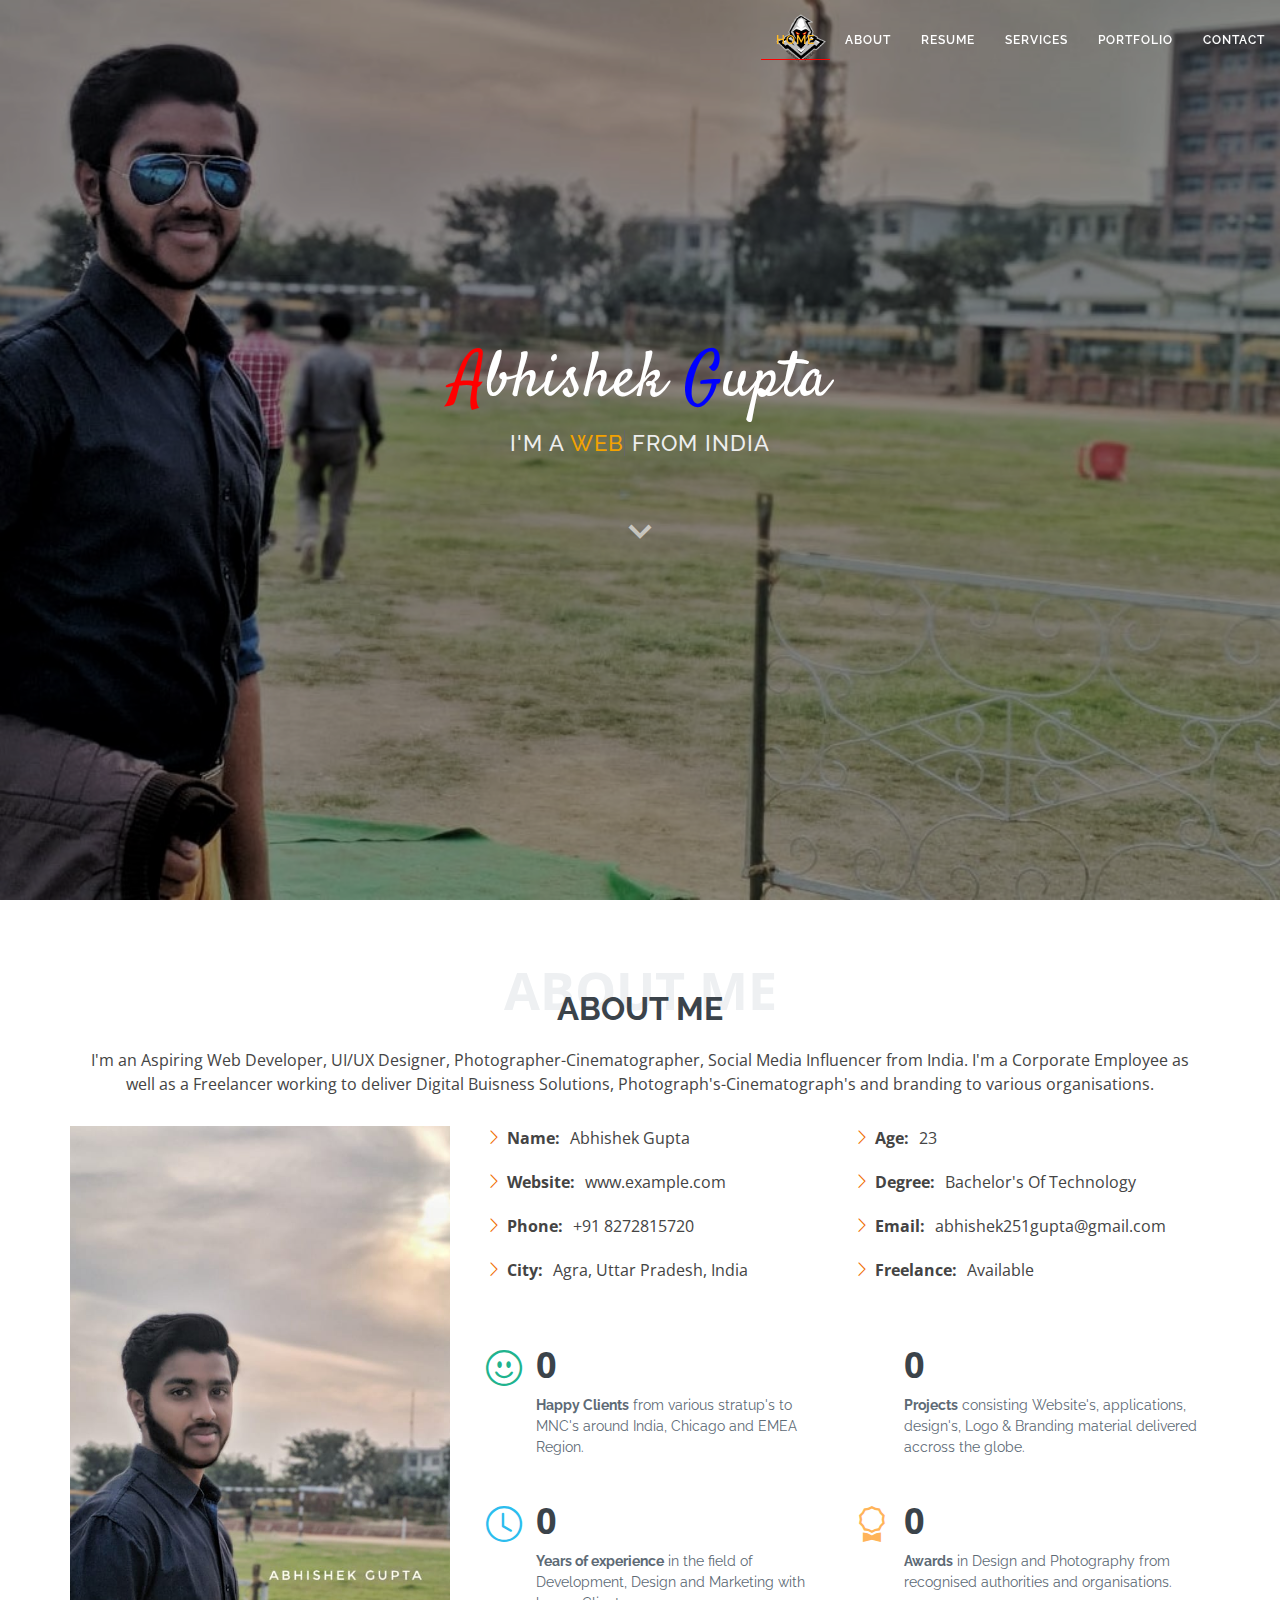
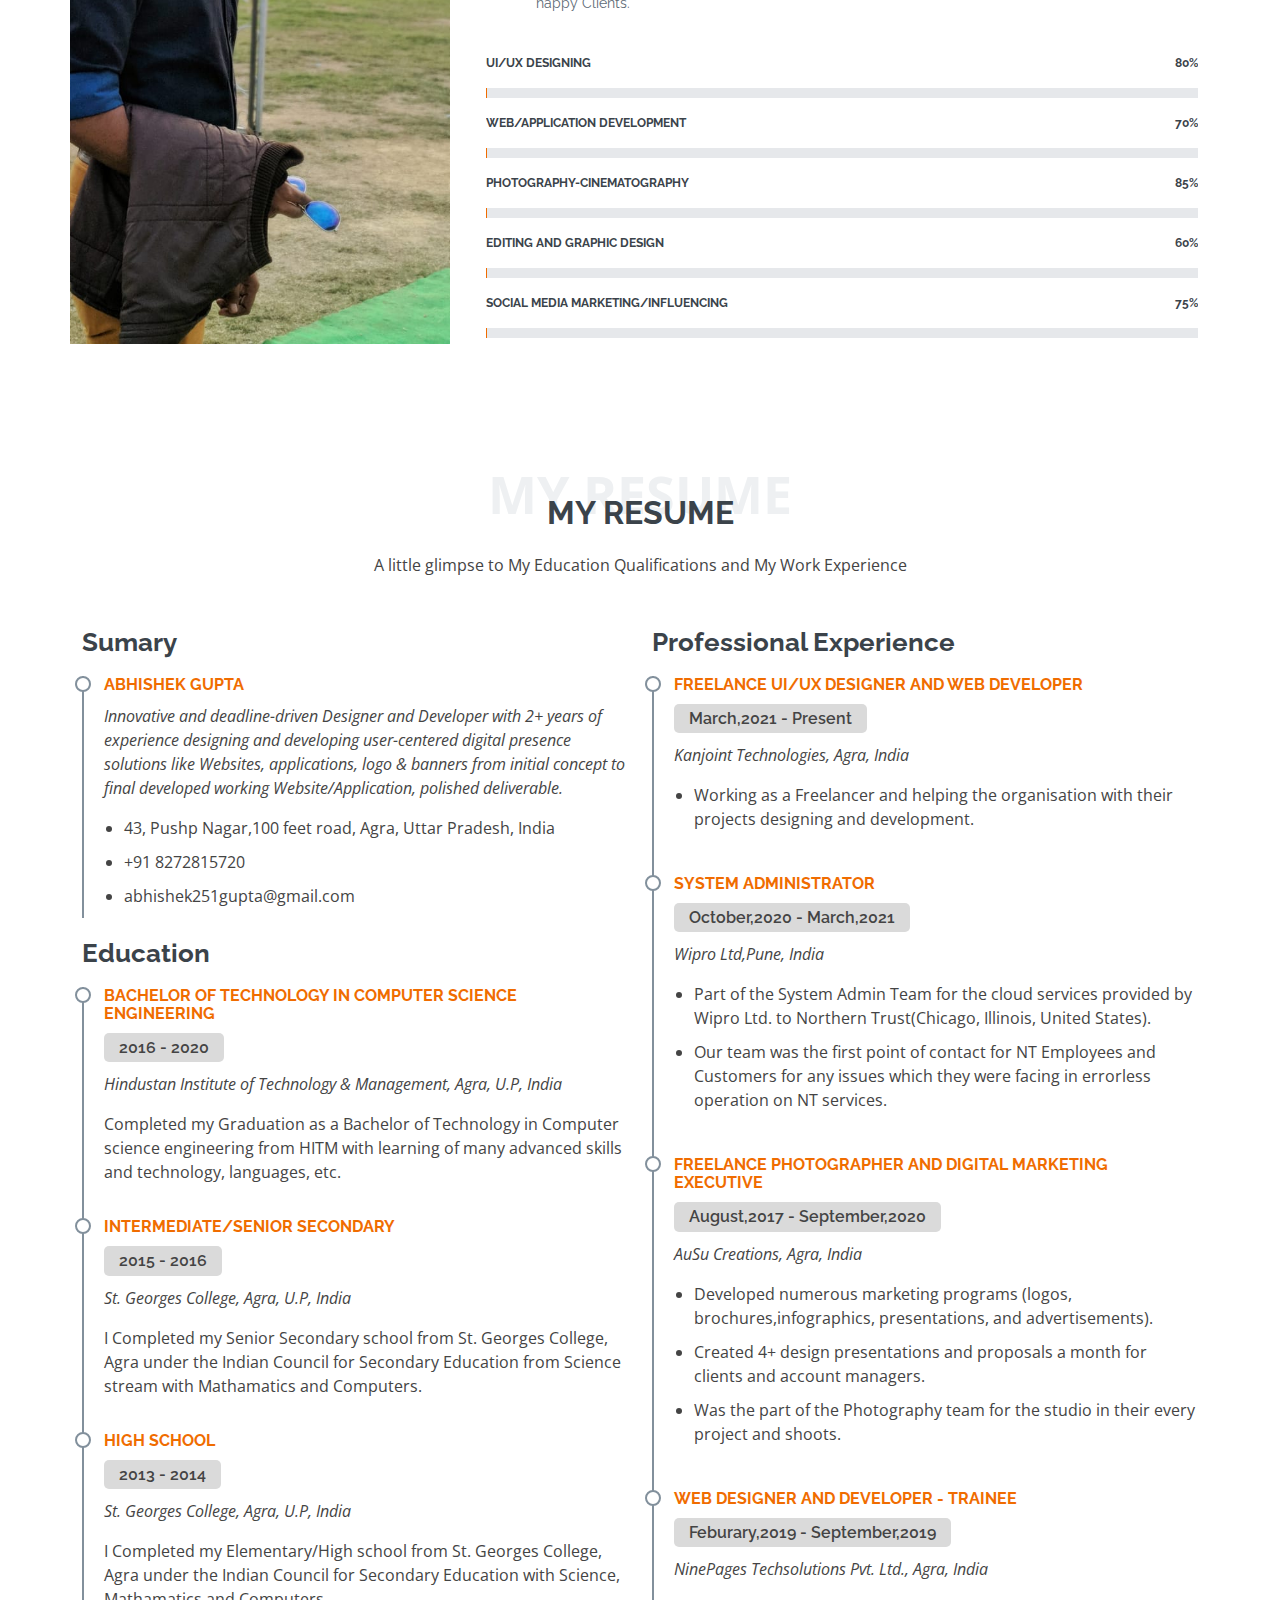
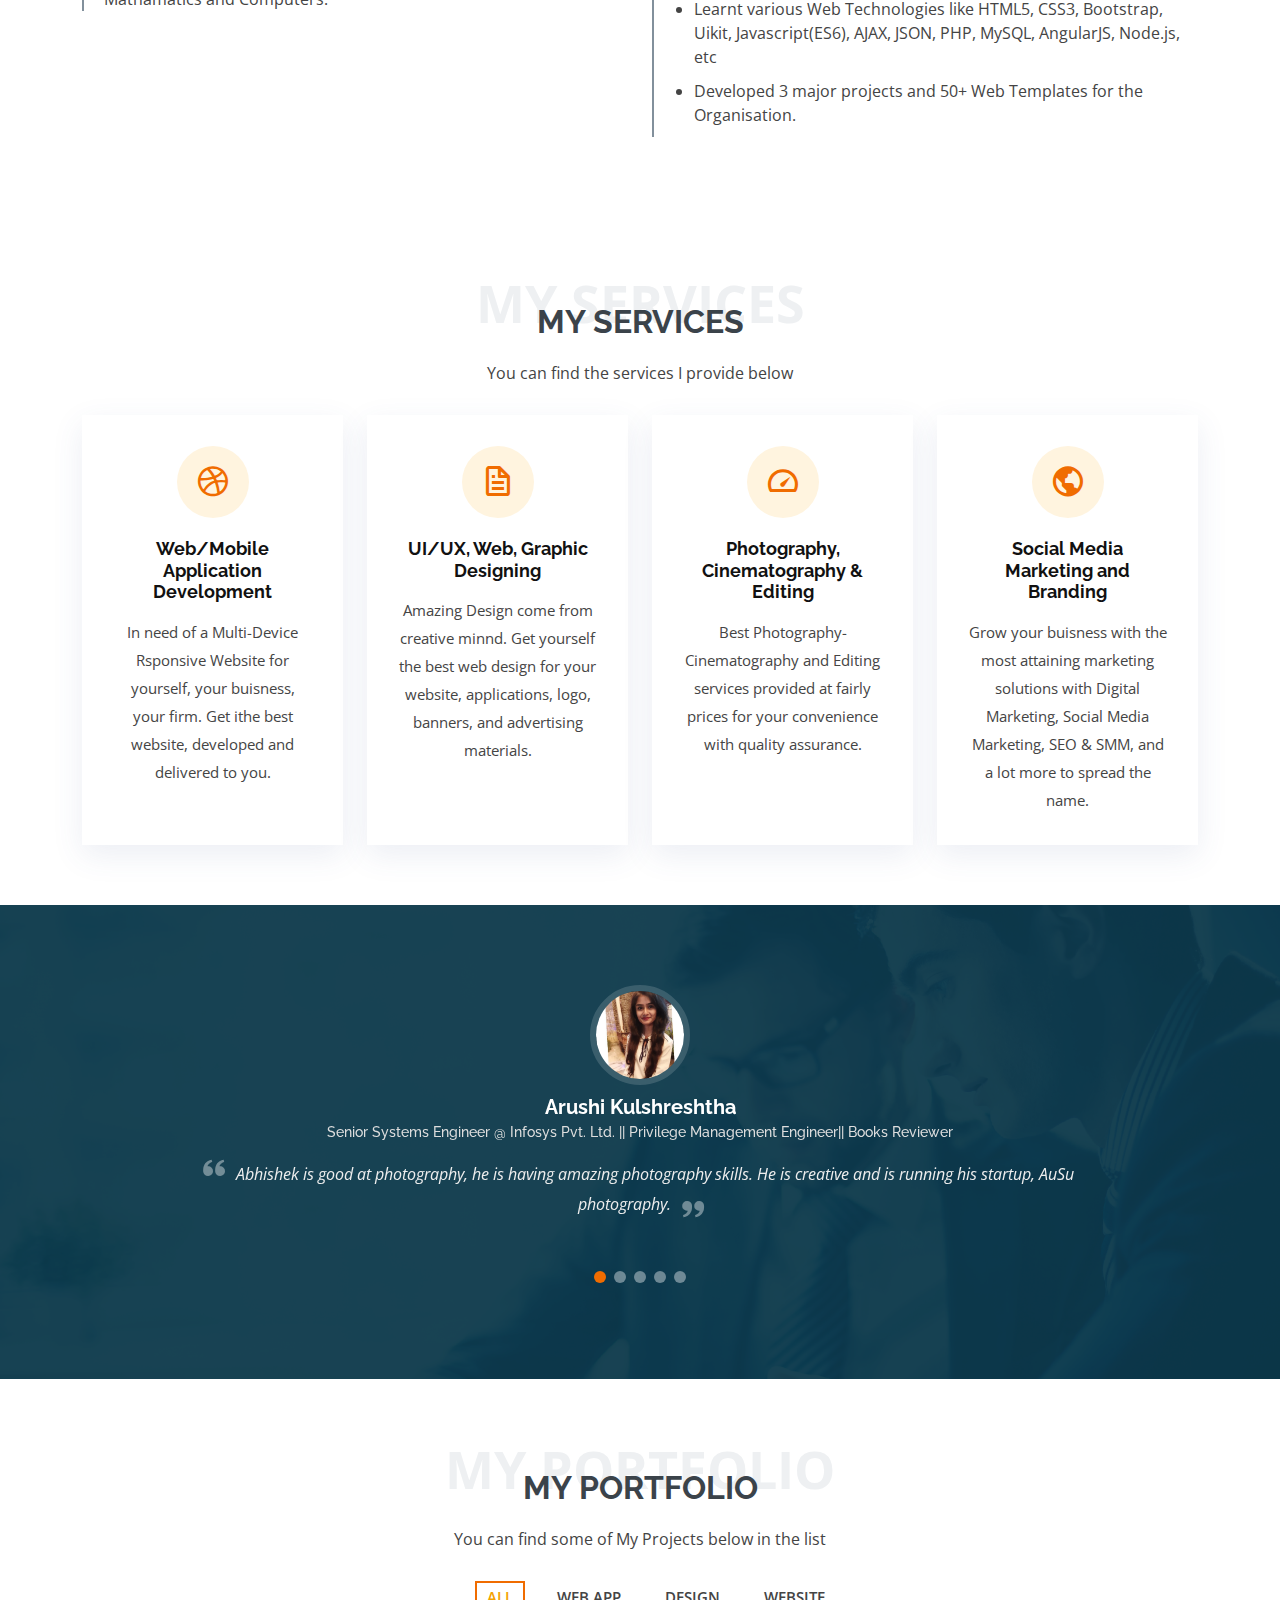
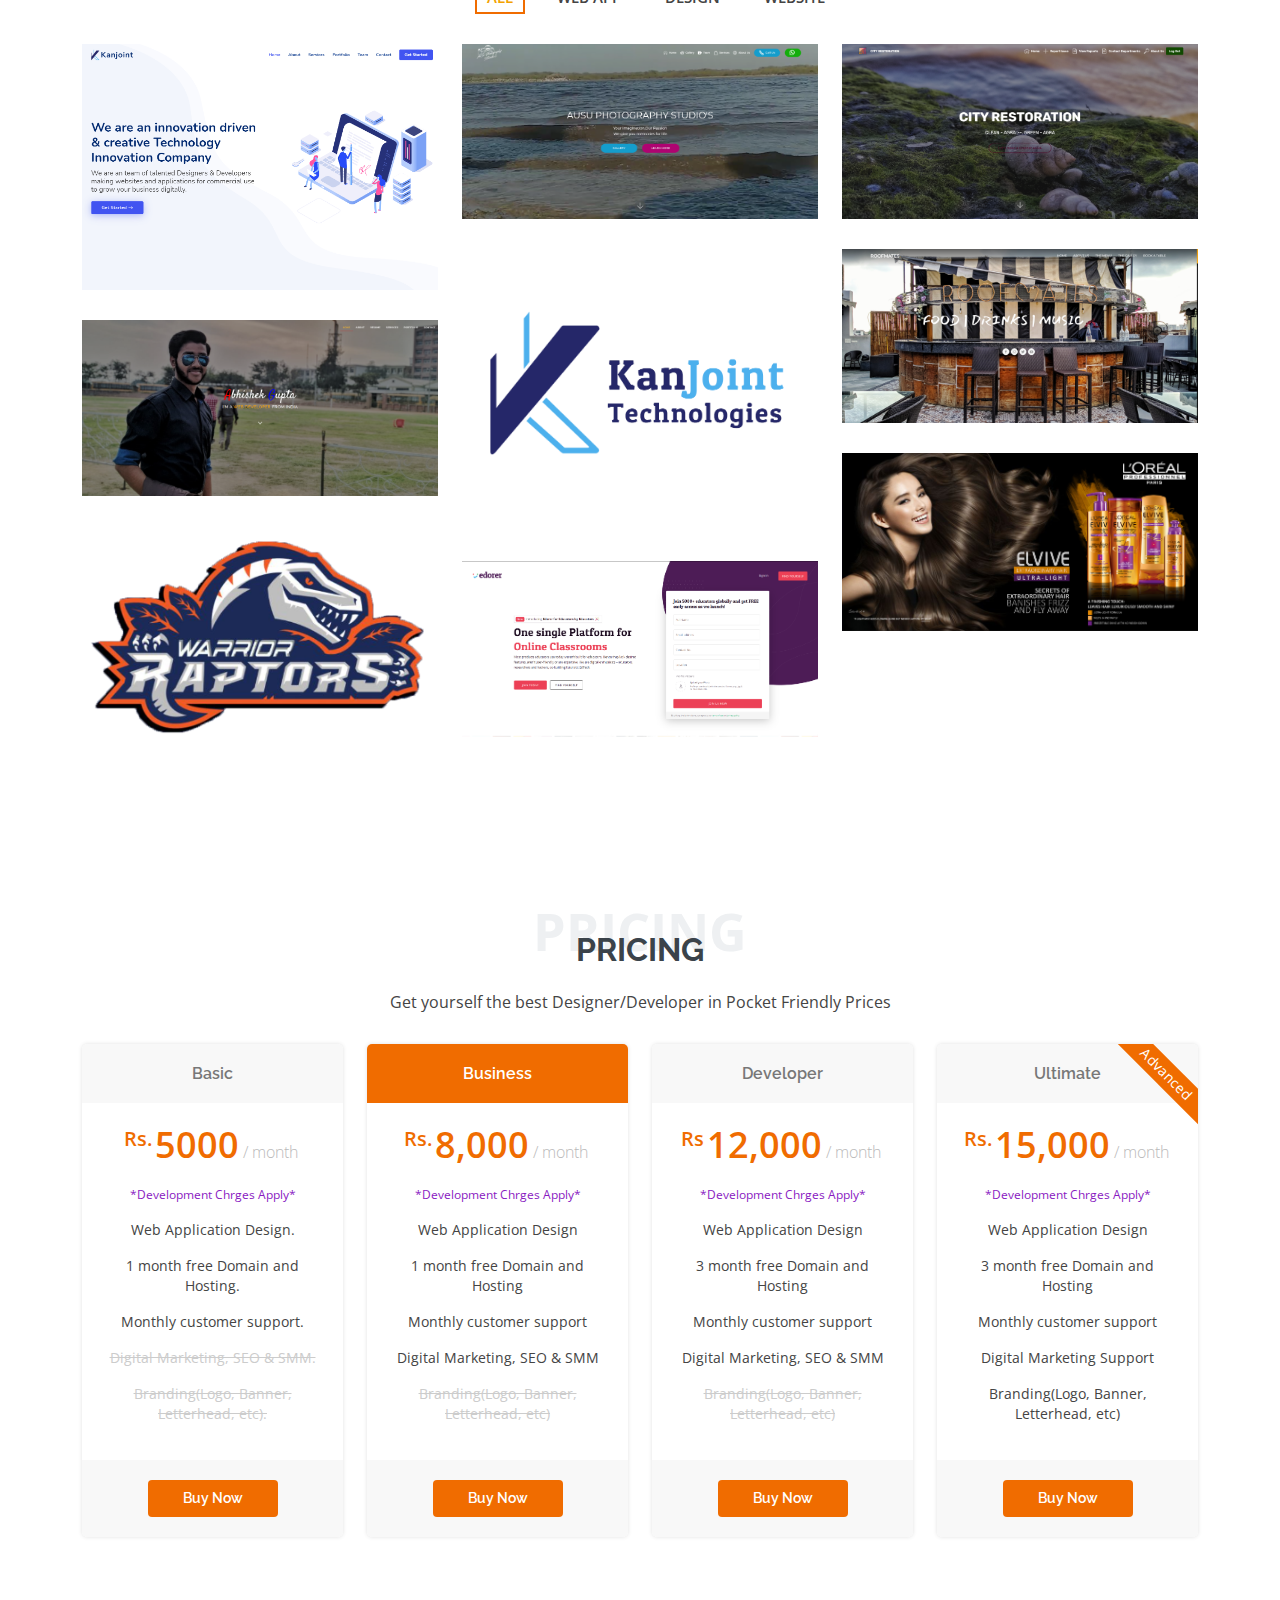
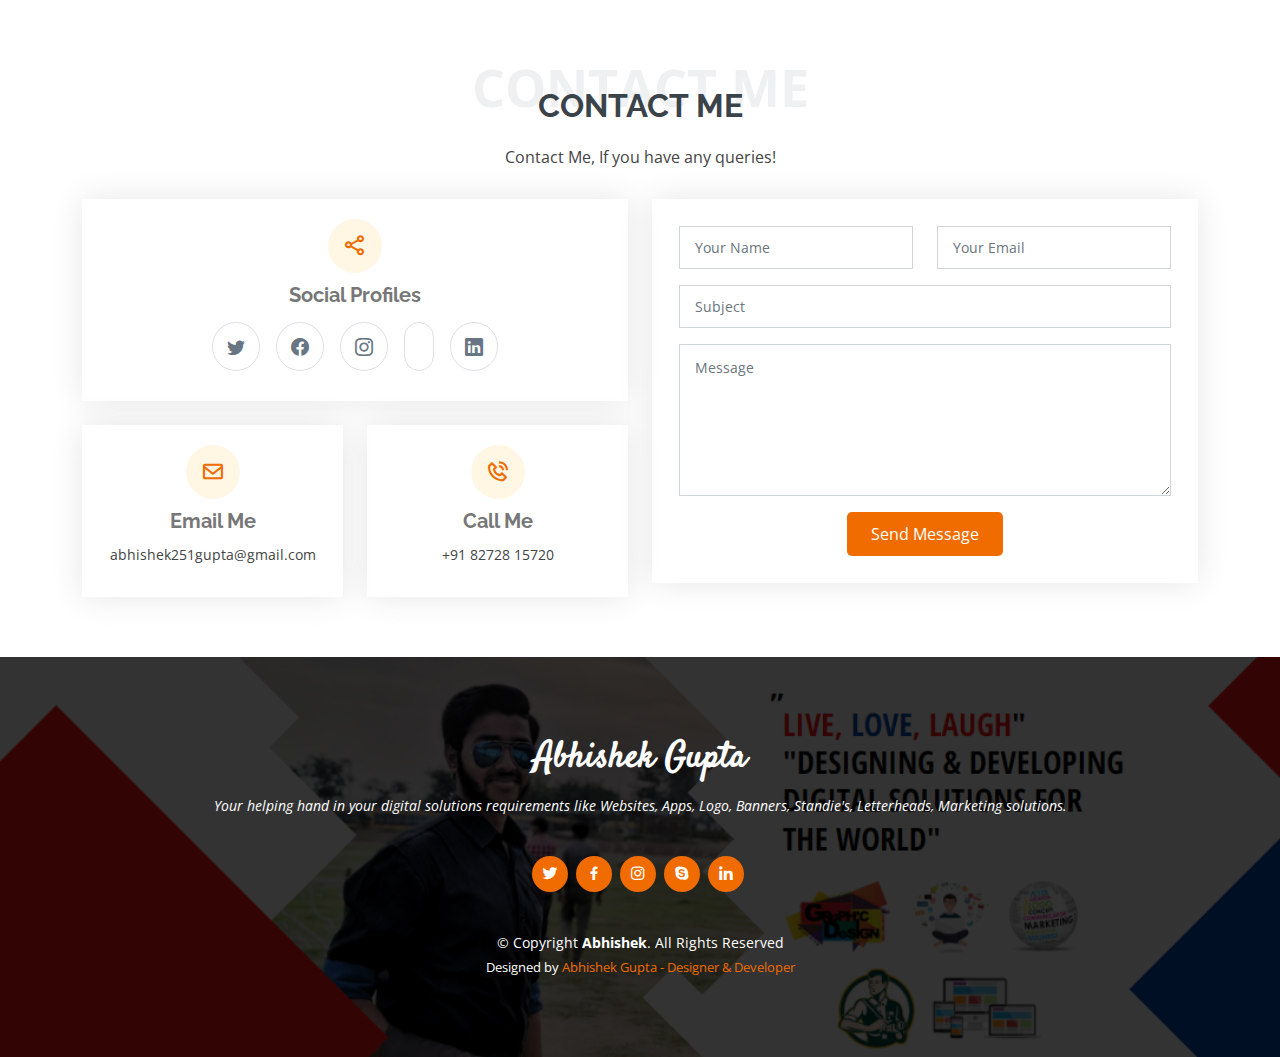
==== index.html @ 170eabb1 "Update index.html" ====
<!DOCTYPE html>
<html lang="en">

<head>
  <meta charset="utf-8">
  <meta content="width=device-width, initial-scale=1.0" name="viewport">

  <title>Abhishek Gupta - Designer & Developer</title>
  <meta content="" name="description">
  <meta content="" name="keywords">

  <!-- Favicons -->
  <link href="assets/img/logo.png" rel="icon">

  <!-- Google Fonts -->
  <link href="https://fonts.googleapis.com/css?family=Open+Sans:300,300i,400,400i,600,600i,700,700i|Raleway:300,300i,400,400i,500,500i,600,600i,700,700i|Satisfy" rel="stylesheet">

  <!-- Vendor CSS Files -->
  <link href="assets/vendor/bootstrap/css/bootstrap.min.css" rel="stylesheet">
  <link href="assets/vendor/bootstrap-icons/bootstrap-icons.css" rel="stylesheet">
  <link href="assets/vendor/boxicons/css/boxicons.min.css" rel="stylesheet">
  <link href="assets/vendor/glightbox/css/glightbox.min.css" rel="stylesheet">
  <link href="assets/vendor/swiper/swiper-bundle.min.css" rel="stylesheet">

  <!-- Template Main CSS File -->
  <link href="assets/css/style.css" rel="stylesheet">

</head>

<body>

  <!-- ======= Header ======= -->
  <header id="header" class="fixed-top d-flex justify-content-end align-items-center header-transparent">
    <nav id="navbar" class="navbar">
      <div class="name-logo" style="position: absolute; left: 0%;">
        <img src="./assets/img/logo.png" alt="" width="80">
      </div>
      <ul>
        <li><a class="nav-link scrollto active" href="#hero">Home</a></li>
        <li><a class="nav-link scrollto" href="#about">About</a></li>
        <li><a class="nav-link scrollto" href="#resume">Resume</a></li>
        <li><a class="nav-link scrollto" href="#services">Services</a></li>
        <li><a class="nav-link scrollto " href="#portfolio">Portfolio</a></li>
        <li><a class="nav-link scrollto" href="#contact">Contact</a></li>
      </ul>
      <i class="bi bi-list mobile-nav-toggle"></i>
    </nav><!-- .navbar -->

  </header><!-- End Header -->

  <!-- ======= Hero Section ======= -->
  <section id="hero">
    <div class="hero-container">
      <h1><span style="color: red;">A</span>bhishek <span style="color: blue;">G</span>upta</h1>
      <h2>I'm a <span class="txt-rotate" data-period="2000" data-rotate='[ " Web Developer", "UI/UX Designer", "Professional Photographer", "Cinematographer & Editor", "Social Media Influencer" ]'></span> From India</h2>
      <a href="#about" class="btn-scroll scrollto" title="Scroll Down"><i class="bx bx-chevron-down"></i></a>
    </div>
  </section><!-- End Hero -->

  <main id="main">

    <!-- ======= About Me Section ======= -->
    <section id="about" class="about">
      <div class="container">

        <div class="section-title">
          <span>About Me</span>
          <h2>About Me</h2>
          <p>I'm an Aspiring Web Developer, UI/UX Designer, Photographer-Cinematographer, Social Media Influencer from India. I'm a Corporate Employee as well as a Freelancer working to deliver Digital Buisness Solutions, Photograph's-Cinematograph's and branding to various organisations.</p>
        </div>

        <div class="row">
          <div class="image col-lg-4 d-flex align-items-stretch justify-content-center justify-content-lg-start"></div>
          <div class="col-lg-8 d-flex flex-column align-items-stretch">
            <div class="content ps-lg-4 d-flex flex-column justify-content-center">
              <div class="row">
                <div class="col-lg-6">
                  <ul>
                    <li><i class="bi bi-chevron-right"></i> <strong>Name:</strong> <span>Abhishek Gupta</span></li>
                    <li><i class="bi bi-chevron-right"></i> <strong>Website:</strong> <span>www.example.com</span></li>
                    <li><i class="bi bi-chevron-right"></i> <strong>Phone:</strong> <span>+91 8272815720</span></li>
                    <li><i class="bi bi-chevron-right"></i> <strong>City:</strong> <span>Agra, Uttar Pradesh, India</span></li>
                  </ul>
                </div>
                <div class="col-lg-6">
                  <ul>
                    <li><i class="bi bi-chevron-right"></i> <strong>Age:</strong> <span>23</span></li>
                    <li><i class="bi bi-chevron-right"></i> <strong>Degree:</strong> <span>Bachelor's Of Technology</span></li>
                    <li><i class="bi bi-chevron-right"></i> <strong>Email:</strong> <span>abhishek251gupta@gmail.com</span></li>
                    <li><i class="bi bi-chevron-right"></i> <strong>Freelance:</strong> <span>Available</span></li>
                  </ul>
                </div>
              </div>
              <div class="row mt-n4">
                <div class="col-md-6 mt-5 d-md-flex align-items-md-stretch">
                  <div class="count-box">
                    <i class="bi bi-emoji-smile" style="color: #20b38e;"></i>
                    <span data-purecounter-start="0" data-purecounter-end="10" data-purecounter-duration="1" class="purecounter"></span>
                    <p><strong>Happy Clients</strong> from various stratup's to MNC's around India, Chicago and EMEA Region.</p>
                  </div>
                </div>

                <div class="col-md-6 mt-5 d-md-flex align-items-md-stretch">
                  <div class="count-box">
                    <i class="bi bi-journal-richtextr" style="color: #8a1ac2;"></i>
                    <span data-purecounter-start="0" data-purecounter-end="38" data-purecounter-duration="1" class="purecounter"></span>
                    <p><strong>Projects</strong> consisting Website's, applications, design's, Logo & Branding material delivered accross the globe.</p>
                  </div>
                </div>

                <div class="col-md-6 mt-5 d-md-flex align-items-md-stretch">
                  <div class="count-box">
                    <i class="bi bi-clock" style="color: #2cbdee;"></i>
                    <span data-purecounter-start="0" data-purecounter-end="2" data-purecounter-duration="1" class="purecounter"></span>
                    <p><strong>Years of experience</strong> in the field of Development, Design and Marketing with happy Clients.</p>
                  </div>
                </div>

                <div class="col-md-6 mt-5 d-md-flex align-items-md-stretch">
                  <div class="count-box">
                    <i class="bi bi-award" style="color: #ffb459;"></i>
                    <span data-purecounter-start="0" data-purecounter-end="3" data-purecounter-duration="1" class="purecounter"></span>
                    <p><strong>Awards</strong> in Design and Photography from recognised authorities and organisations.</p>
                  </div>
                </div>
              </div>
            </div><!-- End .content-->

            <div class="skills-content ps-lg-4">
              <div class="progress">
                <span class="skill">UI/UX Designing<i class="val">80%</i></span>
                <div class="progress-bar-wrap">
                  <div class="progress-bar" role="progressbar" aria-valuenow="80" aria-valuemin="0" aria-valuemax="100"></div>
                </div>
              </div>

              <div class="progress">
                <span class="skill">Web/Application Development<i class="val">70%</i></span>
                <div class="progress-bar-wrap">
                  <div class="progress-bar" role="progressbar" aria-valuenow="70" aria-valuemin="0" aria-valuemax="100"></div>
                </div>
              </div>

              <div class="progress">
                <span class="skill">Photography-Cinematography<i class="val">85%</i></span>
                <div class="progress-bar-wrap">
                  <div class="progress-bar" role="progressbar" aria-valuenow="85" aria-valuemin="0" aria-valuemax="100"></div>
                </div>
              </div>

              <div class="progress">
                <span class="skill">Editing and Graphic Design<i class="val">60%</i></span>
                <div class="progress-bar-wrap">
                  <div class="progress-bar" role="progressbar" aria-valuenow="60" aria-valuemin="0" aria-valuemax="100"></div>
                </div>
              </div>

              <div class="progress">
                <span class="skill">Social Media Marketing/Influencing<i class="val">75%</i></span>
                <div class="progress-bar-wrap">
                  <div class="progress-bar" role="progressbar" aria-valuenow="75" aria-valuemin="0" aria-valuemax="100"></div>
                </div>
              </div>

            </div>

          </div>
        </div>

      </div>
    </section><!-- End About Me Section -->

    <!-- ======= My Resume Section ======= -->
    <section id="resume" class="resume">
      <div class="container">

        <div class="section-title">
          <span>My Resume</span>
          <h2>My Resume</h2>
          <p>A little glimpse to My Education Qualifications and My Work Experience</p>
        </div>

        <div class="row">
          <div class="col-lg-6">
            <h3 class="resume-title">Sumary</h3>
            <div class="resume-item pb-0">
              <h4>Abhishek Gupta</h4>
              <p><em>Innovative and deadline-driven Designer and Developer with 2+ years of experience designing and developing user-centered digital presence solutions like Websites, applications, logo & banners from initial concept to final developed working Website/Application, polished deliverable.</em></p>
              <p>
              <ul>
                <li>43, Pushp Nagar,100 feet road, Agra, Uttar Pradesh, India</li>
                <li>+91 8272815720</li>
                <li>abhishek251gupta@gmail.com</li>
              </ul>
              </p>
            </div>

            <h3 class="resume-title">Education</h3>
            <div class="resume-item">
              <h4>Bachelor of Technology in Computer science engineering</h4>
              <h5>2016 - 2020</h5>
              <p><em>Hindustan Institute of Technology & Management, Agra, U.P, India</em></p>
              <p>Completed my Graduation as a Bachelor of Technology in Computer science engineering from HITM with learning of many advanced skills and technology, languages, etc.</p>
            </div>
            <div class="resume-item">
              <h4>Intermediate/Senior Secondary</h4>
              <h5>2015 - 2016</h5>
              <p><em>St. Georges College, Agra, U.P, India</em></p>
              <p>I Completed my Senior Secondary school from St. Georges College, Agra under the Indian Council for Secondary Education from Science stream with Mathamatics and Computers.</p>
            </div>
            <div class="resume-item">
              <h4>High School</h4>
              <h5>2013 - 2014</h5>
              <p><em>St. Georges College, Agra, U.P, India</em></p>
              <p>I Completed my Elementary/High school from St. Georges College, Agra under the Indian Council for Secondary Education with Science, Mathamatics and Computers.</p>
            </div>
          </div>
          <div class="col-lg-6">
            <h3 class="resume-title">Professional Experience</h3>
            <div class="resume-item">
              <h4>Freelance UI/UX Designer and Web Developer</h4>
              <h5>March,2021 - Present</h5>
              <p><em>Kanjoint Technologies, Agra, India</em></p>
              <p>
              <ul>
                <li>Working as a Freelancer and helping the organisation with their projects designing and development.</li>
              </ul>
              </p>
            </div>
            <div class="resume-item">
              <h4>System Administrator</h4>
              <h5>October,2020 - March,2021</h5>
              <p><em>Wipro Ltd,Pune, India</em></p>
              <p>
              <ul>
                <li>Part of the System Admin Team for the cloud services provided by Wipro Ltd. to Northern Trust(Chicago, Illinois, United States).</li>
                <li>Our team was the first point of contact for NT Employees and Customers for any issues which they were facing in errorless operation on NT services. </li>
              </ul>
              </p>
            </div>
            <div class="resume-item">
              <h4>Freelance Photographer and Digital Marketing Executive</h4>
              <h5>August,2017 - September,2020</h5>
              <p><em>AuSu Creations, Agra, India</em></p>
              <p>
              <ul>
                <li>Developed numerous marketing programs (logos, brochures,infographics, presentations, and advertisements).</li>
                <li>Created 4+ design presentations and proposals a month for clients and account managers.</li>
                <li>Was the part of the Photography team for the studio in their every project and shoots.</li>
              </ul>
              </p>
            </div>
            <div class="resume-item">
              <h4>Web Designer and Developer - Trainee</h4>
              <h5>Feburary,2019 - September,2019</h5>
              <p><em>NinePages Techsolutions Pvt. Ltd., Agra, India</em></p>
              <p>
              <ul>
                <li>Learnt various Web Technologies like HTML5, CSS3, Bootstrap, Uikit, Javascript(ES6), AJAX, JSON, PHP, MySQL, AngularJS, Node.js, etc</li>
                <li>Developed 3 major projects and 50+ Web Templates for the Organisation.</li>
              </ul>
              </p>
            </div>
          </div>
        </div>

      </div>
    </section><!-- End My Resume Section -->

    <!-- ======= My Services Section ======= -->
    <section id="services" class="services">
      <div class="container">

        <div class="section-title">
          <span>My Services</span>
          <h2>My Services</h2>
          <p>You can find the services I provide below</p>
        </div>

        <div class="row">
          <div class="col-md-6 col-lg-3 d-flex align-items-stretch mb-5 mb-lg-0">
            <div class="icon-box">
              <div class="icon"><i class="bx bxl-dribbble"></i></div>
              <h4 class="title"><a href="">Web/Mobile Application Development</a></h4>
              <p class="description">In need of a Multi-Device Rsponsive Website for yourself, your buisness, your firm. Get ithe best website, developed and delivered to you.</p>
            </div>
          </div>

          <div class="col-md-6 col-lg-3 d-flex align-items-stretch mb-5 mb-lg-0">
            <div class="icon-box">
              <div class="icon"><i class="bx bx-file"></i></div>
              <h4 class="title"><a href="">UI/UX, Web, Graphic Designing</a></h4>
              <p class="description">Amazing Design come from creative minnd. Get yourself the best web design for your website, applications, logo, banners, and advertising materials.</p>
            </div>
          </div>

          <div class="col-md-6 col-lg-3 d-flex align-items-stretch mb-5 mb-lg-0">
            <div class="icon-box">
              <div class="icon"><i class="bx bx-tachometer"></i></div>
              <h4 class="title"><a href="">Photography, Cinematography & Editing</a></h4>
              <p class="description">Best Photography-Cinematography and Editing services provided at fairly prices for your convenience  with quality assurance.</p>
            </div>
          </div>

          <div class="col-md-6 col-lg-3 d-flex align-items-stretch mb-5 mb-lg-0">
            <div class="icon-box">
              <div class="icon"><i class="bx bx-world"></i></div>
              <h4 class="title"><a href="">Social Media Marketing and Branding</a></h4>
              <p class="description">Grow your buisness with the most attaining marketing solutions with Digital Marketing, Social Media Marketing, SEO & SMM, and a lot more to spread the name.</p>
            </div>
          </div>

        </div>
      </div>
    </section><!-- End My Services Section -->

    <!-- ======= Testimonials Section ======= -->
    <section id="testimonials" class="testimonials">
      <div class="container position-relative">

        <div class="testimonials-slider swiper-container" data-aos="fade-up" data-aos-delay="100">
          <div class="swiper-wrapper">

            <div class="swiper-slide">
              <div class="testimonial-item">
                <img src="assets/img/testimonials/testimonials-1.jpg" class="testimonial-img" alt="">
                <h3>Arushi Kulshreshtha</h3>
                <h4>Senior Systems Engineer @ Infosys Pvt. Ltd. || Privilege Management Engineer|| Books Reviewer</h4>
                <p>
                  <i class="bx bxs-quote-alt-left quote-icon-left"></i>
                  Abhishek is good at photography, he is having amazing photography skills. He is creative and is running his startup, AuSu photography.
                  <i class="bx bxs-quote-alt-right quote-icon-right"></i>
                </p>
              </div>
            </div><!-- End testimonial item -->

            <div class="swiper-slide">
              <div class="testimonial-item">
                <img src="assets/img/testimonials/testimonials-2.jpg" class="testimonial-img" alt="">
                <h3>Mukul Gupta</h3>
                <h4>Software Developer</h4>
                <p>
                  <i class="bx bxs-quote-alt-left quote-icon-left"></i>
                  It's been a great experience working with him and he is strong in designing and implementations.
                  <i class="bx bxs-quote-alt-right quote-icon-right"></i>
                </p>
              </div>
            </div><!-- End testimonial item -->

            <div class="swiper-slide">
              <div class="testimonial-item">
                <img src="assets/img/testimonials/testimonials-3.jpg" class="testimonial-img" alt="">
                <h3>Aditi Agarwal</h3>
                <h4>WebDeveloper || MeanStack || Learning Phase</h4>
                <p>
                  <i class="bx bxs-quote-alt-left quote-icon-left"></i>
                  Abhishek is one of the best among all the people I have ever worked with. As I remember, He was a very productive person, is hardworking, broad-minded, and forward-thinking individual. Intelligent, ambitious, energetic, and proactive perfectionist. The desire for proficiency and education makes a valuable asset to the team. Working with him is a signature of success.
                  <i class="bx bxs-quote-alt-right quote-icon-right"></i>
                </p>
              </div>
            </div><!-- End testimonial item -->

            <div class="swiper-slide">
              <div class="testimonial-item">
                <img src="assets/img/testimonials/testimonials-4.jpg" class="testimonial-img" alt="">
                <h3>Kunal Chaurasiya</h3>
                <h4>Junior Associate Technology at Publicis Sapient | Quick Learner</h4>
                <p>
                  <i class="bx bxs-quote-alt-left quote-icon-left"></i>
                  Abhishek is a really amazing person, Excellent Designer and an Amazing Photographer. He's really good at Web Designing & Development and his Photography skills are commendable.
                  <i class="bx bxs-quote-alt-right quote-icon-right"></i>
                </p>
              </div>
            </div><!-- End testimonial item -->

            <div class="swiper-slide">
              <div class="testimonial-item">
                <img src="assets/img/testimonials/testimonials-5.jpg" class="testimonial-img" alt="">
                <h3>Priyanshu Srivastav</h3>
                <h4>Associate Quality Engineer at Impetus</h4>
                <p>
                  <i class="bx bxs-quote-alt-left quote-icon-left"></i>
                  Abhishek is really good at Team Management, we worked together and he has shown how good he is, when it comes to keeping the team together and working hard with them.
                  <i class="bx bxs-quote-alt-right quote-icon-right"></i>
                </p>
              </div>
            </div><!-- End testimonial item -->

          </div>
          <div class="swiper-pagination"></div>
        </div>

      </div>
    </section><!-- End Testimonials Section -->

    <!-- ======= My Portfolio Section ======= -->
    <section id="portfolio" class="portfolio">
      <div class="container">

        <div class="section-title">
          <span>My Portfolio</span>
          <h2>My Portfolio</h2>
          <p>You can find some of My Projects below in the list</p>
        </div>

        <ul id="portfolio-flters" class="d-flex justify-content-center">
          <li data-filter="*" class="filter-active">All</li>
          <li data-filter=".filter-app">Web App</li>
          <li data-filter=".filter-card">Design</li>
          <li data-filter=".filter-web">Website</li>
        </ul>

        <div class="row portfolio-container">

          <div class="col-lg-4 col-md-6 portfolio-item filter-app">
            <div class="portfolio-img"><img src="assets/img/portfolio/portfolio-1.jpg" class="img-fluid" alt=""></div>
            <div class="portfolio-info">
              <h4>Kanjoint Technologies</h4>
              <p>Web App</p>
              <a href="assets/img/portfolio/portfolio-1.jpg" data-gallery="portfolioGallery" class="portfolio-lightbox preview-link" title="Kanjoint Technologies"><i class="bx bx-plus"></i></a>
              <a href="https://ausuphotography.github.io/KanjointTechnologies/index.html" target="_blank" class="details-link" title="Open Project"><i class="bx bx-link"></i></a>
            </div>
          </div>

          <div class="col-lg-4 col-md-6 portfolio-item filter-web">
            <div class="portfolio-img"><img src="assets/img/portfolio/portfolio-2.jpg" class="img-fluid" alt=""></div>
            <div class="portfolio-info">
              <h4>AuSu Creations</h4>
              <p>Website</p>
              <a href="assets/img/portfolio/portfolio-2.jpg" data-gallery="portfolioGallery" class="portfolio-lightbox preview-link" title="AuSu Creations Website"><i class="bx bx-plus"></i></a>
              <a href="https://ausuphotography.github.io/ausunew/index.html" target="_blank" class="details-link" title="More Details"><i class="bx bx-link"></i></a>
            </div>
          </div>

          <div class="col-lg-4 col-md-6 portfolio-item filter-app">
            <div class="portfolio-img"><img src="assets/img/portfolio/portfolio-3.jpg" class="img-fluid" alt=""></div>
            <div class="portfolio-info">
              <h4>CRT - City Restoration</h4>
              <p>Web App</p>
              <a href="assets/img/portfolio/portfolio-3.jpg" data-gallery="portfolioGallery" class="portfolio-lightbox preview-link" title="CRT - City Restoration"><i class="bx bx-plus"></i></a>
              <a href="https://ausuphotography.github.io/CRT-City-Restoration" target="_blank" class="details-link" title="More Details"><i class="bx bx-link"></i></a>
            </div>
          </div>

          <div class="col-lg-4 col-md-6 portfolio-item filter-card">
            <div class="portfolio-img"><img src="assets/img/portfolio/portfolio-4.jpg" class="img-fluid" alt=""></div>
            <div class="portfolio-info">
              <h4>Kanjoint Technologies</h4>
              <p>Logo Design</p>
              <a href="assets/img/portfolio/portfolio-4.jpg" data-gallery="portfolioGallery" class="portfolio-lightbox preview-link" title="Kanjoint Technologies Logo"><i class="bx bx-plus"></i></a>
              <a href="#" class="details-link" title="More Details"><i class="bx bx-link"></i></a>
            </div>
          </div>

          <div class="col-lg-4 col-md-6 portfolio-item filter-web">
            <div class="portfolio-img"><img src="assets/img/portfolio/portfolio-5.jpg" class="img-fluid" alt=""></div>
            <div class="portfolio-info">
              <h4>Roofmates - Food|Drinks|Music</h4>
              <p>Website</p>
              <a href="assets/img/portfolio/portfolio-5.jpg" data-gallery="portfolioGallery" class="portfolio-lightbox preview-link" title="Roofmates Website"><i class="bx bx-plus"></i></a>
              <a href="https://ausuphotography.github.io/roofmates/index.html" target="_blank" class="details-link" title="More Details"><i class="bx bx-link"></i></a>
            </div>
          </div>

          <div class="col-lg-4 col-md-6 portfolio-item filter-app">
            <div class="portfolio-img"><img src="assets/img/portfolio/portfolio-6.jpg" class="img-fluid" alt=""></div>
            <div class="portfolio-info">
              <h4>Abhishek Gupta - Designer & Developer</h4>
              <p>Web App</p>
              <a href="assets/img/portfolio/portfolio-6.jpg" data-gallery="portfolioGallery" class="portfolio-lightbox preview-link" title="My Portfolio"><i class="bx bx-plus"></i></a>
              <a href="https://ausuphotography.github.io/MyPortfolio/index.html" target="_blank" class="details-link" title="More Details"><i class="bx bx-link"></i></a>
            </div>
          </div>

          <div class="col-lg-4 col-md-6 portfolio-item filter-card">
            <div class="portfolio-img"><img src="assets/img/portfolio/portfolio-7.jpg" class="img-fluid" alt=""></div>
            <div class="portfolio-info">
              <h4>L'Oreal Elvive</h4>
              <p>Hording Design</p>
              <a href="assets/img/portfolio/portfolio-7.jpg" data-gallery="portfolioGallery" class="portfolio-lightbox preview-link" title="L'Oreal Hording"><i class="bx bx-plus"></i></a>
              <a href="#" class="details-link" title="More Details"><i class="bx bx-link"></i></a>
            </div>
          </div>

          <div class="col-lg-4 col-md-6 portfolio-item filter-card">
            <div class="portfolio-img"><img src="assets/img/portfolio/portfolio-8.jpg" class="img-fluid" alt=""></div>
            <div class="portfolio-info">
              <h4>Warrior Raptors Esports</h4>
              <p>Logo Design</p>
              <a href="assets/img/portfolio/portfolio-8.jpg" data-gallery="portfolioGallery" class="portfolio-lightbox preview-link" title="Warrior Raptors Logo"><i class="bx bx-plus"></i></a>
              <a href="#" class="details-link" title="More Details"><i class="bx bx-link"></i></a>
            </div>
          </div>

          <div class="col-lg-4 col-md-6 portfolio-item filter-web">
            <div class="portfolio-img"><img src="assets/img/portfolio/portfolio-9.jpg" class="img-fluid" alt=""></div>
            <div class="portfolio-info">
              <h4>Edorer-Edtech Redefined</h4>
              <p>Website</p>
              <a href="assets/img/portfolio/portfolio-9.jpg" data-gallery="portfolioGallery" class="portfolio-lightbox preview-link" title="Edorer Website"><i class="bx bx-plus"></i></a>
              <a href="https://ausuphotography.github.io/Edorer/index.html" target="_blank" class="details-link" title="More Details"><i class="bx bx-link"></i></a>
            </div>
          </div>

        </div>

      </div>
    </section><!-- End My Portfolio Section -->

    <!-- ======= Pricing Section ======= -->
    <section id="pricing" class="pricing">
      <div class="container">

        <div class="section-title">
          <span>Pricing</span>
          <h2>Pricing</h2>
          <p>Get yourself the best Designer/Developer in Pocket Friendly Prices</p>
        </div>

        <div class="row">

          <div class="col-lg-3 col-md-6">
            <div class="box">
              <h3>Basic</h3>
              <h4><sup>Rs.</sup>5000<span> / month</span></h4>
              <p style="font-size: 12px; color: #8a1ac2;">*Development Chrges Apply*</p>
              <ul>
                <li>Web Application Design.</li>
                <li>1 month free Domain and Hosting.</li>
                <li>Monthly customer support.</li>
                <li class="na">Digital Marketing, SEO & SMM.</li>
                <li class="na">Branding(Logo, Banner, Letterhead, etc).</li>
              </ul>
              <div class="btn-wrap">
                <a href="#" class="btn-buy">Buy Now</a>
              </div>
            </div>
          </div>

          <div class="col-lg-3 col-md-6 mt-4 mt-md-0">
            <div class="box featured">
              <h3>Business</h3>
              <h4><sup>Rs.</sup>8,000<span> / month</span></h4>
              <p style="font-size: 12px; color: #8a1ac2;">*Development Chrges Apply*</p>
              <ul>
                <li>Web Application Design</li>
                <li>1 month free Domain and Hosting</li>
                <li>Monthly customer support</li>
                <li>Digital Marketing, SEO & SMM</li>
                <li class="na">Branding(Logo, Banner, Letterhead, etc)</li>
              </ul>
              <div class="btn-wrap">
                <a href="#" class="btn-buy">Buy Now</a>
              </div>
            </div>
          </div>

          <div class="col-lg-3 col-md-6 mt-4 mt-lg-0">
            <div class="box">
              <h3>Developer</h3>
              <h4><sup>Rs</sup>12,000<span> / month</span></h4>
              <p style="font-size: 12px; color: #8a1ac2;">*Development Chrges Apply*</p>
              <ul>
                <li>Web Application Design</li>
                <li>3 month free Domain and Hosting</li>
                <li>Monthly customer support</li>
                <li>Digital Marketing, SEO & SMM</li>
                <li class="na">Branding(Logo, Banner, Letterhead, etc)</li>
              </ul>
              <div class="btn-wrap">
                <a href="#" class="btn-buy">Buy Now</a>
              </div>
            </div>
          </div>

          <div class="col-lg-3 col-md-6 mt-4 mt-lg-0">
            <div class="box">
              <span class="advanced">Advanced</span>
              <h3>Ultimate</h3>
              <h4><sup>Rs.</sup>15,000<span> / month</span></h4>
              <p style="font-size: 12px; color: #8a1ac2;">*Development Chrges Apply*</p>
              <ul>
                <li>Web Application Design</li>
                <li>3 month free Domain and Hosting</li>
                <li>Monthly customer support</li>
                <li>Digital Marketing Support</li>
                <li>Branding(Logo, Banner, Letterhead, etc)</li>
              </ul>
              <div class="btn-wrap">
                <a href="#" class="btn-buy">Buy Now</a>
              </div>
            </div>
          </div>

        </div>

      </div>
    </section><!-- End Pricing Section -->

    <!-- ======= Contact Me Section ======= -->
    <section id="contact" class="contact">
      <div class="container">

        <div class="section-title">
          <span>Contact Me</span>
          <h2>Contact Me</h2>
          <p>Contact Me, If you have any queries!</p>
        </div>

        <div class="row">

          <div class="col-lg-6">

            <div class="row">
              <div class="col-md-12">
                <div class="info-box">
                  <i class="bx bx-share-alt"></i>
                  <h3>Social Profiles</h3>
                  <div class="social-links">
                    <a href="https://twitter.com/Abhishe51085455/" class="twitter"><i class="bi bi-twitter"></i></a>
                    <a href="https://www.facebook.com/abhishek251gupta/" class="facebook"><i class="bi bi-facebook"></i></a>
                    <a href="https://www.instagram.com/ausu._.photography/" class="instagram"><i class="bi bi-instagram"></i></a>
                    <a href="#" class="google-plus"><i class="bi bi-skype"></i></a>
                    <a href="https://www.linkedin.com/in/abhishek-gupta-100384151/" class="linkedin"><i class="bi bi-linkedin"></i></a>
                  </div>
                </div>
              </div>
              <div class="col-md-6">
                <div class="info-box mt-4">
                  <i class="bx bx-envelope"></i>
                  <h3>Email Me</h3>
                  <p>abhishek251gupta@gmail.com</p>
                </div>
              </div>
              <div class="col-md-6">
                <div class="info-box mt-4">
                  <i class="bx bx-phone-call"></i>
                  <h3>Call Me</h3>
                  <p>+91 82728 15720</p>
                </div>
              </div>
            </div>

          </div>

          <div class="col-lg-6">
            <form action="forms/contact.php" method="post" role="form" class="php-email-form">
              <div class="row">
                <div class="col-md-6 form-group">
                  <input type="text" name="name" class="form-control" id="name" placeholder="Your Name" required>
                </div>
                <div class="col-md-6 form-group mt-3 mt-md-0">
                  <input type="email" class="form-control" name="email" id="email" placeholder="Your Email" required>
                </div>
              </div>
              <div class="form-group mt-3">
                <input type="text" class="form-control" name="subject" id="subject" placeholder="Subject" required>
              </div>
              <div class="form-group mt-3">
                <textarea class="form-control" name="message" rows="6" placeholder="Message" required></textarea>
              </div>
              <div class="my-3">
                <div class="loading">Loading</div>
                <div class="error-message"></div>
                <div class="sent-message">Your message has been sent. Thank you!</div>
              </div>
              <div class="text-center"><button type="submit">Send Message</button></div>
            </form>
          </div>

        </div>

      </div>
    </section><!-- End Contact Me Section -->

  </main><!-- End #main -->

  <!-- ======= Footer ======= -->
  <footer id="footer">
    <div class="container">
      <h3>Abhishek Gupta</h3>
      <p>Your helping hand in your digital solutions requirements like Websites, Apps, Logo, Banners, Standie's, Letterheads, Marketing solutions.</p>
      <div class="social-links">
        <a href="https://twitter.com/Abhishe51085455/" class="twitter"><i class="bx bxl-twitter"></i></a>
        <a href="https://www.facebook.com/abhishek251gupta/" class="facebook"><i class="bx bxl-facebook"></i></a>
        <a href="https://www.instagram.com/ausu._.photography/" class="instagram"><i class="bx bxl-instagram"></i></a>
        <a href="#" class="google-plus"><i class="bx bxl-skype"></i></a>
        <a href="https://www.linkedin.com/in/abhishek-gupta-100384151/" class="linkedin"><i class="bx bxl-linkedin"></i></a>
      </div>
      <div class="copyright">
        &copy; Copyright <strong><span>Abhishek</span></strong>. All Rights Reserved
      </div>
      <div class="credits">
        Designed by <a href="">Abhishek Gupta - Designer & Developer</a>
      </div>
    </div>
  </footer><!-- End Footer -->

  <a href="#" class="back-to-top d-flex align-items-center justify-content-center"><i class="bi bi-arrow-up-short"></i></a>

  <!-- Vendor JS Files -->
  <script src="assets/vendor/bootstrap/js/bootstrap.bundle.min.js"></script>
  <script src="assets/vendor/glightbox/js/glightbox.min.js"></script>
  <script src="assets/vendor/isotope-layout/isotope.pkgd.min.js"></script>
  <script src="assets/vendor/php-email-form/validate.js"></script>
  <script src="assets/vendor/purecounter/purecounter.js"></script>
  <script src="assets/vendor/swiper/swiper-bundle.min.js"></script>
  <script src="assets/vendor/waypoints/noframework.waypoints.js"></script>

  <!-- Template Main JS File -->
  <script src="assets/js/main.js"></script>

</body>

</html>
---- assets/css/style.css ----
/*--------------------------------------------------------------
# General
--------------------------------------------------------------*/
body {
  font-family: "Open Sans", sans-serif;
  color: #444444;
}

a {
  color: #f06c00;
  text-decoration: none;
}

a:hover {
  color: #b85300;
  text-decoration: none;
}

h1, h2, h3, h4, h5, h6 {
  font-family: "Raleway", sans-serif;
}

/*--------------------------------------------------------------
# Back to top button
--------------------------------------------------------------*/
.back-to-top {
  position: fixed;
  visibility: hidden;
  opacity: 0;
  right: 15px;
  bottom: 15px;
  z-index: 996;
  background: #f06c00;
  width: 40px;
  height: 40px;
  border-radius: 4px;
  transition: all 0.4s;
}

.back-to-top i {
  font-size: 28px;
  color: #fff;
  line-height: 0;
}

.back-to-top:hover {
  background: #b85300;
  color: #fff;
}

.back-to-top.active {
  visibility: visible;
  opacity: 1;
}

/*--------------------------------------------------------------
# Header
--------------------------------------------------------------*/
#header {
  z-index: 997;
  transition: all 0.5s;
  height: 80px;
  background: rgba(25, 28, 31, 0.8);
}

#header.header-transparent {
  background: transparent;
}

#header.header-scrolled {
  height: 60px;
  background: rgba(25, 28, 31, 0.8);
}

/*--------------------------------------------------------------
# Navigation Menu
--------------------------------------------------------------*/
/**
* Desktop Navigation 
*/
.navbar {
  padding: 0;
}

.navbar ul {
  margin: 0;
  padding: 0;
  display: flex;
  list-style: none;
  align-items: center;
}

.navbar li {
  position: relative;
}

.navbar a {
  display: flex;
  align-items: center;
  justify-content: space-between;
  padding: 10px 15px;
  color: #fff;
  white-space: nowrap;
  transition: 0.3s;
  font-size: 12px;
  font-family: "Raleway", sans-serif;
  text-transform: uppercase;
  font-weight: 600;
  letter-spacing: 1px;
}

.navbar a i {
  font-size: 12px;
  line-height: 0;
  margin-left: 5px;
}

.navbar a:hover, .navbar .active, .navbar li:hover > a {
  color: #ffbb27;
  border-bottom: 1px solid rgb(255, 0, 0);
}

.navbar .dropdown ul a:hover, .navbar .dropdown ul .active:hover, .navbar .dropdown ul li:hover > a {
  color: #f06c00;
}

.navbar .dropdown:hover > ul {
  opacity: 1;
  top: 100%;
  visibility: visible;
}

.navbar .dropdown .dropdown ul {
  top: 0;
  left: calc(100% - 30px);
  visibility: hidden;
}

.navbar .dropdown .dropdown:hover > ul {
  opacity: 1;
  top: 0;
  left: 100%;
  visibility: visible;
}

@media (max-width: 1366px) {
  .navbar .dropdown .dropdown ul {
    left: -90%;
  }
  .navbar .dropdown .dropdown:hover > ul {
    left: -100%;
  }
}

/**
* Mobile Navigation 
*/
.mobile-nav-toggle {
  color: #fff;
  font-size: 28px;
  cursor: pointer;
  display: none;
  line-height: 0;
  transition: 0.5s;
}

@media (max-width: 991px) {
  .mobile-nav-toggle {
    display: block;
  }
  .navbar ul {
    display: none;
  }
}

.navbar-mobile {
  position: fixed;
  overflow: hidden;
  top: 0;
  right: 0;
  left: 0;
  bottom: 0;
  background: rgba(36, 41, 46, 0.9);
  transition: 0.3s;
  z-index: 999;
}

.navbar-mobile .mobile-nav-toggle {
  position: absolute;
  top: 15px;
  right: 15px;
}

.navbar-mobile ul {
  display: block;
  position: absolute;
  top: 55px;
  right: 15px;
  bottom: 15px;
  left: 15px;
  padding: 10px 0;
  border-radius: 10px;
  background-color: #fff;
  overflow-y: auto;
  transition: 0.3s;
}

.navbar-mobile a {
  padding: 10px 20px;
  font-size: 14px;
  color: #3b434a;
}

.navbar-mobile a:hover, .navbar-mobile .active, .navbar-mobile li:hover > a {
  color: #f06c00;
}

.navbar-mobile .getstarted {
  margin: 15px;
}

.navbar-mobile .dropdown ul {
  position: static;
  display: none;
  margin: 10px 20px;
  padding: 10px 0;
  z-index: 99;
  opacity: 1;
  visibility: visible;
  background: #fff;
  box-shadow: 0px 0px 30px rgba(127, 137, 161, 0.25);
}

.navbar-mobile .dropdown ul li {
  min-width: 200px;
}

.navbar-mobile .dropdown ul a {
  padding: 10px 20px;
}

.navbar-mobile .dropdown ul a i {
  font-size: 12px;
}

.navbar-mobile .dropdown ul a:hover, .navbar-mobile .dropdown ul .active:hover, .navbar-mobile .dropdown ul li:hover > a {
  color: #f06c00;
}

.navbar-mobile .dropdown > .dropdown-active {
  display: block;
}

/*--------------------------------------------------------------
# Hero Section
--------------------------------------------------------------*/
#hero {
  width: 100%;
  height: 100vh;
  background: url("../img/hero-bg.jpg") top right;
  background-size: cover;
  position: relative;
}

#hero:before {
  content: "";
  background: rgba(0, 0, 0, 0.404);
  position: absolute;
  bottom: 0;
  top: 0;
  left: 0;
  right: 0;
}

#hero .hero-container {
  position: absolute;
  bottom: 0;
  top: 0;
  left: 0;
  right: 0;
  display: flex;
  justify-content: center;
  align-items: center;
  flex-direction: column;
  padding: 0 15px;
}

#hero h1 {
  margin: 0 0 10px 0;
  font-size: 64px;
  font-family: "Satisfy", serif;
  color: #fff;
}

#hero h2 {
  color: #eee;
  margin-bottom: 50px;
  font-size: 22px;
  font-weight: 500;
  letter-spacing: 1px;
  text-transform: uppercase;
}
#hero span{
  color: #f3a200;
}

#hero .btn-scroll {
  transition: 0.4s;
  color: rgba(255, 255, 255, 0.6);
  animation: up-down 1s ease-in-out infinite alternate-reverse both;
}

#hero .btn-scroll i {
  font-size: 48px;
}

#hero .btn-scroll:hover {
  color: #f06c00;
}

@media (min-width: 1024px) {
  #hero {
    background-attachment: fixed;
  }
}

@media (max-width: 575px) {
  #hero h1 {
    font-size: 40px;
  }
  #hero h2 {
    text-align: center;
    margin-bottom: 30px;
  }
}

@-webkit-keyframes up-down {
  0% {
    transform: translateY(5px);
  }
  100% {
    transform: translateY(-5px);
  }
}

@keyframes up-down {
  0% {
    transform: translateY(5px);
  }
  100% {
    transform: translateY(-5px);
  }
}

/*--------------------------------------------------------------
# Sections General
--------------------------------------------------------------*/
section {
  padding: 60px 0;
}

.section-bg {
  background-color: white;
}

.section-title {
  text-align: center;
  padding: 30px 0;
  position: relative;
}

.section-title h2 {
  font-size: 32px;
  font-weight: 700;
  text-transform: uppercase;
  margin-bottom: 20px;
  padding-bottom: 0;
  color: #3b434a;
  position: relative;
  z-index: 2;
}

.section-title span {
  position: absolute;
  top: 30px;
  color: #eef0f2;
  left: 0;
  right: 0;
  z-index: 1;
  font-weight: 700;
  font-size: 52px;
  text-transform: uppercase;
  line-height: 0;
}

.section-title p {
  margin-bottom: 0;
  position: relative;
  z-index: 2;
}

@media (max-width: 575px) {
  .section-title h2 {
    font-size: 28px;
    margin-bottom: 15px;
  }
  .section-title span {
    font-size: 38px;
  }
}

/*--------------------------------------------------------------
# Breadcrumbs
--------------------------------------------------------------*/
.breadcrumbs {
  padding: 20px 0;
  background-color: #f4f5f6;
  min-height: 40px;
  margin-top: 78px;
}

@media (max-width: 992px) {
  .breadcrumbs {
    margin-top: 60px;
  }
}

.breadcrumbs h2 {
  font-size: 24px;
  font-weight: 300;
  margin: 0;
}

@media (max-width: 992px) {
  .breadcrumbs h2 {
    margin: 0 0 10px 0;
  }
}

.breadcrumbs ol {
  display: flex;
  flex-wrap: wrap;
  list-style: none;
  padding: 0;
  margin: 0;
  font-size: 14px;
}

.breadcrumbs ol li + li {
  padding-left: 10px;
}

.breadcrumbs ol li + li::before {
  display: inline-block;
  padding-right: 10px;
  color: #6c757d;
  content: "/";
}

@media (max-width: 768px) {
  .breadcrumbs .d-flex {
    display: block !important;
  }
  .breadcrumbs ol {
    display: block;
  }
  .breadcrumbs ol li {
    display: inline-block;
  }
}

/*--------------------------------------------------------------
# About Me
--------------------------------------------------------------*/
.about .content h3 {
  font-weight: 700;
  font-size: 26px;
  color: #3b434a;
  text-transform: uppercase;
}

.about .content ul {
  list-style: none;
  padding: 0;
}

.about .content ul li {
  margin-bottom: 20px;
  display: flex;
  align-items: center;
}

.about .content ul strong {
  margin-right: 10px;
}

.about .content ul i {
  font-size: 16px;
  margin-right: 5px;
  color: #f06c00;
  line-height: 0;
}

.about .content p:last-child {
  margin-bottom: 0;
}

.about .content .count-box {
  width: 100%;
}

.about .content .count-box i {
  display: block;
  font-size: 36px;
  color: #f06c00;
  float: left;
  line-height: 0;
}

.about .content .count-box span {
  font-size: 36px;
  line-height: 30px;
  display: block;
  font-weight: 700;
  color: #3b434a;
  margin-left: 50px;
}

.about .content .count-box p {
  padding: 15px 0 0 0;
  margin: 0 0 0 50px;
  font-family: "Raleway", sans-serif;
  font-size: 14px;
  color: #5d6a75;
}

.about .content .count-box a {
  font-weight: 600;
  display: block;
  margin-top: 20px;
  color: #5d6a75;
  font-size: 15px;
  font-family: "Satisfy", serif;
  transition: ease-in-out 0.3s;
}

.about .content .count-box a:hover {
  color: #82909c;
}

.about .image {
  background: url("../img/me.jpg") center center no-repeat;
  background-size: cover;
  min-height: 500px;
}

.about .skills-content {
  margin-top: 30px;
}

.about .skills-content .progress {
  height: 60px;
  display: block;
  background: none;
  border-radius: 0;
}

.about .skills-content .progress .skill {
  padding: 10px 0;
  margin: 0 0 6px 0;
  text-transform: uppercase;
  display: block;
  font-weight: 700;
  font-family: "Raleway", sans-serif;
  color: #3b434a;
}

.about .skills-content .progress .skill .val {
  float: right;
  font-style: normal;
}

.about .skills-content .progress-bar-wrap {
  background: #e6e8eb;
}

.about .skills-content .progress-bar {
  width: 1px;
  height: 10px;
  transition: .9s;
  background-color: #f06c00;
}

/*--------------------------------------------------------------
# My Resume
--------------------------------------------------------------*/
.resume .resume-title {
  font-size: 26px;
  font-weight: 700;
  margin-top: 20px;
  margin-bottom: 20px;
  color: #3b434a;
}

.resume .resume-item {
  padding: 0 0 20px 20px;
  margin-top: -2px;
  border-left: 2px solid #82909c;
  position: relative;
}

.resume .resume-item h4 {
  line-height: 18px;
  font-size: 16px;
  font-weight: 700;
  text-transform: uppercase;
  color: #f06c00;
  margin-bottom: 10px;
}

.resume .resume-item h5 {
  font-size: 16px;
  background: #dadada;
  padding: 5px 15px;
  display: inline-block;
  font-weight: 600;
  margin-bottom: 10px;
  border-radius: 5px;
}

.resume .resume-item ul {
  padding-left: 20px;
}

.resume .resume-item ul li {
  padding-bottom: 10px;
}

.resume .resume-item:last-child {
  padding-bottom: 0;
}

.resume .resume-item::before {
  content: "";
  position: absolute;
  width: 16px;
  height: 16px;
  border-radius: 50px;
  left: -9px;
  top: 0;
  background: #fff;
  border: 2px solid #82909c;
}

/*--------------------------------------------------------------
# My Services
--------------------------------------------------------------*/
.services .icon-box {
  padding: 30px;
  position: relative;
  overflow: hidden;
  background: #fff;
  box-shadow: 0 10px 29px 0 rgba(68, 88, 144, 0.1);
  transition: all 0.3s ease-in-out;
  text-align: center;
  border: 1px solid #fff;
}

.services .icon {
  margin: 0 auto 20px auto;
  padding-top: 17px;
  display: inline-block;
  text-align: center;
  border-radius: 50%;
  width: 72px;
  height: 72px;
  background: #fff4df;
}

.services .icon i {
  font-size: 36px;
  line-height: 1;
  color: #f06c00;
}

.services .title {
  font-weight: 700;
  margin-bottom: 15px;
  font-size: 18px;
}

.services .title a {
  color: #111;
  transition: 0.3s;
}

.services .description {
  font-size: 15px;
  line-height: 28px;
  margin-bottom: 0;
}

.services .icon-box:hover {
  border-color: #f06c00;
}

.services .icon-box:hover .title a {
  color: #f06c00;
}

/*--------------------------------------------------------------
# Testimonials
--------------------------------------------------------------*/
.testimonials {
  padding: 80px 0;
  background: url("../img/testimonials-bg.jpg") no-repeat;
  background-position: center center;
  background-size: cover;
  position: relative;
}

.testimonials::before {
  content: "";
  position: absolute;
  left: 0;
  right: 0;
  top: 0;
  bottom: 0;
  background: rgba(14, 16, 17, 0.7);
}

.testimonials .section-header {
  margin-bottom: 40px;
}

.testimonials .testimonial-item {
  text-align: center;
  color: #fff;
}

.testimonials .testimonial-item .testimonial-img {
  width: 100px;
  border-radius: 50%;
  border: 6px solid rgba(255, 255, 255, 0.15);
  margin: 0 auto;
}

.testimonials .testimonial-item h3 {
  font-size: 20px;
  font-weight: bold;
  margin: 10px 0 5px 0;
  color: #fff;
}

.testimonials .testimonial-item h4 {
  font-size: 14px;
  color: #ddd;
  margin: 0 0 15px 0;
}

.testimonials .testimonial-item .quote-icon-left, .testimonials .testimonial-item .quote-icon-right {
  color: rgba(255, 255, 255, 0.4);
  font-size: 26px;
}

.testimonials .testimonial-item .quote-icon-left {
  display: inline-block;
  left: -5px;
  position: relative;
}

.testimonials .testimonial-item .quote-icon-right {
  display: inline-block;
  right: -5px;
  position: relative;
  top: 10px;
}

.testimonials .testimonial-item p {
  font-style: italic;
  margin: 0 auto 15px auto;
  color: #eee;
}

.testimonials .swiper-pagination {
  margin-top: 20px;
  position: relative;
}

.testimonials .swiper-pagination .swiper-pagination-bullet {
  width: 12px;
  height: 12px;
  opacity: 1;
  background-color: rgba(255, 255, 255, 0.4);
}

.testimonials .swiper-pagination .swiper-pagination-bullet-active {
  background-color: #f06c00;
}

@media (min-width: 992px) {
  .testimonials .testimonial-item p {
    width: 80%;
  }
}

/*--------------------------------------------------------------
# My Portfolio
--------------------------------------------------------------*/
.portfolio #portfolio-flters {
  list-style: none;
  margin-bottom: 20px;
}

.portfolio #portfolio-flters li {
  cursor: pointer;
  display: inline-block;
  margin: 0 10px 10px 10px;
  font-size: 15px;
  font-weight: 600;
  line-height: 1;
  padding: 7px 10px;
  text-transform: uppercase;
  color: #444444;
  transition: all 0.3s ease-in-out;
  border: 2px solid #fff;
}

.portfolio #portfolio-flters li:hover, .portfolio #portfolio-flters li.filter-active {
  color: #f3a200;
  border-color: #f06c00;
}

.portfolio .portfolio-item {
  margin-bottom: 30px;
}

.portfolio .portfolio-item .portfolio-img {
  overflow: hidden;
}

.portfolio .portfolio-item .portfolio-img img {
  transition: all 0.8s ease-in-out;
}

.portfolio .portfolio-item .portfolio-info {
  opacity: 0;
  position: absolute;
  left: 15px;
  bottom: 0;
  z-index: 3;
  right: 15px;
  transition: all ease-in-out 0.3s;
  background: rgba(0, 0, 0, 0.5);
  padding: 10px 15px;
}

.portfolio .portfolio-item .portfolio-info h4 {
  font-size: 18px;
  color: #fff;
  font-weight: 600;
  color: #fff;
  margin-bottom: 0px;
}

.portfolio .portfolio-item .portfolio-info p {
  color: rgba(255, 255, 255, 0.8);
  font-size: 14px;
  margin-bottom: 0;
}

.portfolio .portfolio-item .portfolio-info .preview-link, .portfolio .portfolio-item .portfolio-info .details-link {
  position: absolute;
  right: 40px;
  font-size: 24px;
  top: calc(50% - 18px);
  color: #fff;
  transition: 0.3s;
}

.portfolio .portfolio-item .portfolio-info .preview-link:hover, .portfolio .portfolio-item .portfolio-info .details-link:hover {
  color: #ffc041;
}

.portfolio .portfolio-item .portfolio-info .details-link {
  right: 10px;
}

.portfolio .portfolio-item:hover .portfolio-img img {
  transform: scale(1.2);
}

.portfolio .portfolio-item:hover .portfolio-info {
  opacity: 1;
}

/*--------------------------------------------------------------
# Portfolio Details
--------------------------------------------------------------*/
.portfolio-details {
  padding-top: 40px;
}

.portfolio-details .portfolio-details-slider img {
  width: 100%;
}

.portfolio-details .portfolio-details-slider .swiper-pagination {
  margin-top: 20px;
  position: relative;
}

.portfolio-details .portfolio-details-slider .swiper-pagination .swiper-pagination-bullet {
  width: 12px;
  height: 12px;
  background-color: #fff;
  opacity: 1;
  border: 1px solid #f06c00;
}

.portfolio-details .portfolio-details-slider .swiper-pagination .swiper-pagination-bullet-active {
  background-color: #f06c00;
}

.portfolio-details .portfolio-info {
  padding: 30px;
  box-shadow: 0px 0 30px rgba(59, 67, 74, 0.08);
}

.portfolio-details .portfolio-info h3 {
  font-size: 22px;
  font-weight: 700;
  margin-bottom: 20px;
  padding-bottom: 20px;
  border-bottom: 1px solid #eee;
}

.portfolio-details .portfolio-info ul {
  list-style: none;
  padding: 0;
  font-size: 15px;
}

.portfolio-details .portfolio-info ul li + li {
  margin-top: 10px;
}

.portfolio-details .portfolio-description {
  padding-top: 30px;
}

.portfolio-details .portfolio-description h2 {
  font-size: 26px;
  font-weight: 700;
  margin-bottom: 20px;
}

.portfolio-details .portfolio-description p {
  padding: 0;
}

/*--------------------------------------------------------------
# Pricing
--------------------------------------------------------------*/
.pricing .box {
  padding: 20px;
  background: #fff;
  text-align: center;
  box-shadow: 0px 0px 4px rgba(0, 0, 0, 0.12);
  border-radius: 5px;
  position: relative;
  overflow: hidden;
}

.pricing h3 {
  font-weight: 400;
  margin: -20px -20px 20px -20px;
  padding: 20px 15px;
  font-size: 16px;
  font-weight: 600;
  color: #777777;
  background: #f8f8f8;
}

.pricing h4 {
  font-size: 36px;
  color: #f06c00;
  font-weight: 600;
  font-family: "Open Sans", sans-serif;
  margin-bottom: 20px;
}

.pricing h4 sup {
  font-size: 20px;
  top: -12px;
  left: -3px;
}

.pricing h4 span {
  color: #bababa;
  font-size: 16px;
  font-weight: 300;
}

.pricing ul {
  padding: 0;
  list-style: none;
  color: #444444;
  text-align: center;
  line-height: 20px;
  font-size: 14px;
}

.pricing ul li {
  padding-bottom: 16px;
}

.pricing ul i {
  color: #f06c00;
  font-size: 18px;
  padding-right: 4px;
}

.pricing ul .na {
  color: #ccc;
  text-decoration: line-through;
}

.pricing .btn-wrap {
  margin: 20px -20px -20px -20px;
  padding: 20px 15px;
  background: #f8f8f8;
  text-align: center;
}

.pricing .btn-buy {
  background: #f06c00;
  display: inline-block;
  padding: 8px 35px;
  border-radius: 4px;
  color: #fff;
  transition: none;
  font-size: 14px;
  font-weight: 400;
  font-family: "Raleway", sans-serif;
  font-weight: 600;
  transition: 0.3s;
}

.pricing .btn-buy:hover {
  background: #ffc85a;
}

.pricing .featured h3 {
  color: #fff;
  background: #f06c00;
}

.pricing .advanced {
  width: 200px;
  position: absolute;
  top: 18px;
  right: -68px;
  transform: rotate(45deg);
  z-index: 1;
  font-size: 14px;
  padding: 1px 0 3px 0;
  background: #f06c00;
  color: #fff;
}

/*--------------------------------------------------------------
# Contact Me
--------------------------------------------------------------*/
.contact .info-box {
  color: #444444;
  text-align: center;
  box-shadow: 0 0 30px rgba(214, 215, 216, 0.6);
  padding: 20px 0 30px 0;
}

.contact .info-box i.bx {
  font-size: 24px;
  color: #f06c00;
  border-radius: 50%;
  padding: 15px;
  background: #fff6e4;
}

.contact .info-box h3 {
  font-size: 20px;
  color: #777777;
  font-weight: 700;
  margin: 10px 0;
}

.contact .info-box p {
  padding: 0;
  line-height: 24px;
  font-size: 14px;
  margin-bottom: 0;
}

.contact .social-links {
  margin-top: 15px;
  display: flex;
  justify-content: center;
}

.contact .social-links a {
  font-size: 18px;
  display: inline-block;
  color: #687683;
  line-height: 1;
  margin: 0 8px;
  transition: 0.3s;
  padding: 14px;
  border-radius: 50px;
  border: 1px solid #dde1e4;
}

.contact .social-links a:hover {
  color: #fff;
  border-color: #f06c00;
  background: #f06c00;
}

.contact .php-email-form {
  box-shadow: 0 0 30px rgba(214, 215, 216, 0.6);
  padding: 27px;
}

.contact .php-email-form .validate {
  display: none;
  color: red;
  margin: 0 0 15px 0;
  font-weight: 400;
  font-size: 13px;
}

.contact .php-email-form .error-message {
  display: none;
  color: #fff;
  background: #ed3c0d;
  text-align: left;
  padding: 15px;
  font-weight: 600;
}

.contact .php-email-form .error-message br + br {
  margin-top: 25px;
}

.contact .php-email-form .sent-message {
  display: none;
  color: #fff;
  background: #18d26e;
  text-align: center;
  padding: 15px;
  font-weight: 600;
}

.contact .php-email-form .loading {
  display: none;
  background: #fff;
  text-align: center;
  padding: 15px;
}

.contact .php-email-form .loading:before {
  content: "";
  display: inline-block;
  border-radius: 50%;
  width: 24px;
  height: 24px;
  margin: 0 10px -6px 0;
  border: 3px solid #18d26e;
  border-top-color: #eee;
  -webkit-animation: animate-loading 1s linear infinite;
  animation: animate-loading 1s linear infinite;
}

.contact .php-email-form input, .contact .php-email-form textarea {
  border-radius: 0;
  box-shadow: none;
  font-size: 14px;
}

.contact .php-email-form input::focus, .contact .php-email-form textarea::focus {
  background-color: #f06c00;
}

.contact .php-email-form input {
  padding: 10px 15px;
}

.contact .php-email-form textarea {
  padding: 12px 15px;
}

.contact .php-email-form button[type="submit"] {
  background: #f06c00;
  border: 0;
  padding: 10px 24px;
  color: #fff;
  transition: 0.4s;
  border-radius: 5px;
}

.contact .php-email-form button[type="submit"]:hover {
  background: #ffc85a;
}

@-webkit-keyframes animate-loading {
  0% {
    transform: rotate(0deg);
  }
  100% {
    transform: rotate(360deg);
  }
}

@keyframes animate-loading {
  0% {
    transform: rotate(0deg);
  }
  100% {
    transform: rotate(360deg);
  }
}

/*--------------------------------------------------------------
# Footer
--------------------------------------------------------------*/
#footer {
  background: url("../img/footer-bg.jpg") top center no-repeat;
  background-size: cover;
  color: #fff;
  font-size: 14px;
  text-align: center;
  padding: 80px 0;
  position: relative;
}

#footer::before {
  content: "";
  position: absolute;
  left: 0;
  right: 0;
  top: 0;
  bottom: 0;
  background: rgba(0, 0, 0, 0.8);
}

#footer .container {
  position: relative;
}

#footer h3 {
  font-size: 36px;
  font-weight: 700;
  color: #fff;
  position: relative;
  font-family: "Satisfy", serif;
  padding: 0;
  margin: 0 0 15px 0;
}

#footer p {
  font-size: 15;
  font-style: italic;
  padding: 0;
  margin: 0 0 40px 0;
}

#footer .social-links {
  margin: 0 0 40px 0;
}

#footer .social-links a {
  font-size: 18px;
  display: inline-block;
  background: #f06c00;
  color: #fff;
  line-height: 1;
  padding: 8px 0;
  margin-right: 4px;
  border-radius: 50%;
  text-align: center;
  width: 36px;
  height: 36px;
  transition: 0.3s;
}

#footer .social-links a:hover {
  background: #f3a200;
  color: #fff;
  text-decoration: none;
}

#footer .copyright {
  margin: 0 0 5px 0;
}

#footer .credits {
  font-size: 13px;
}
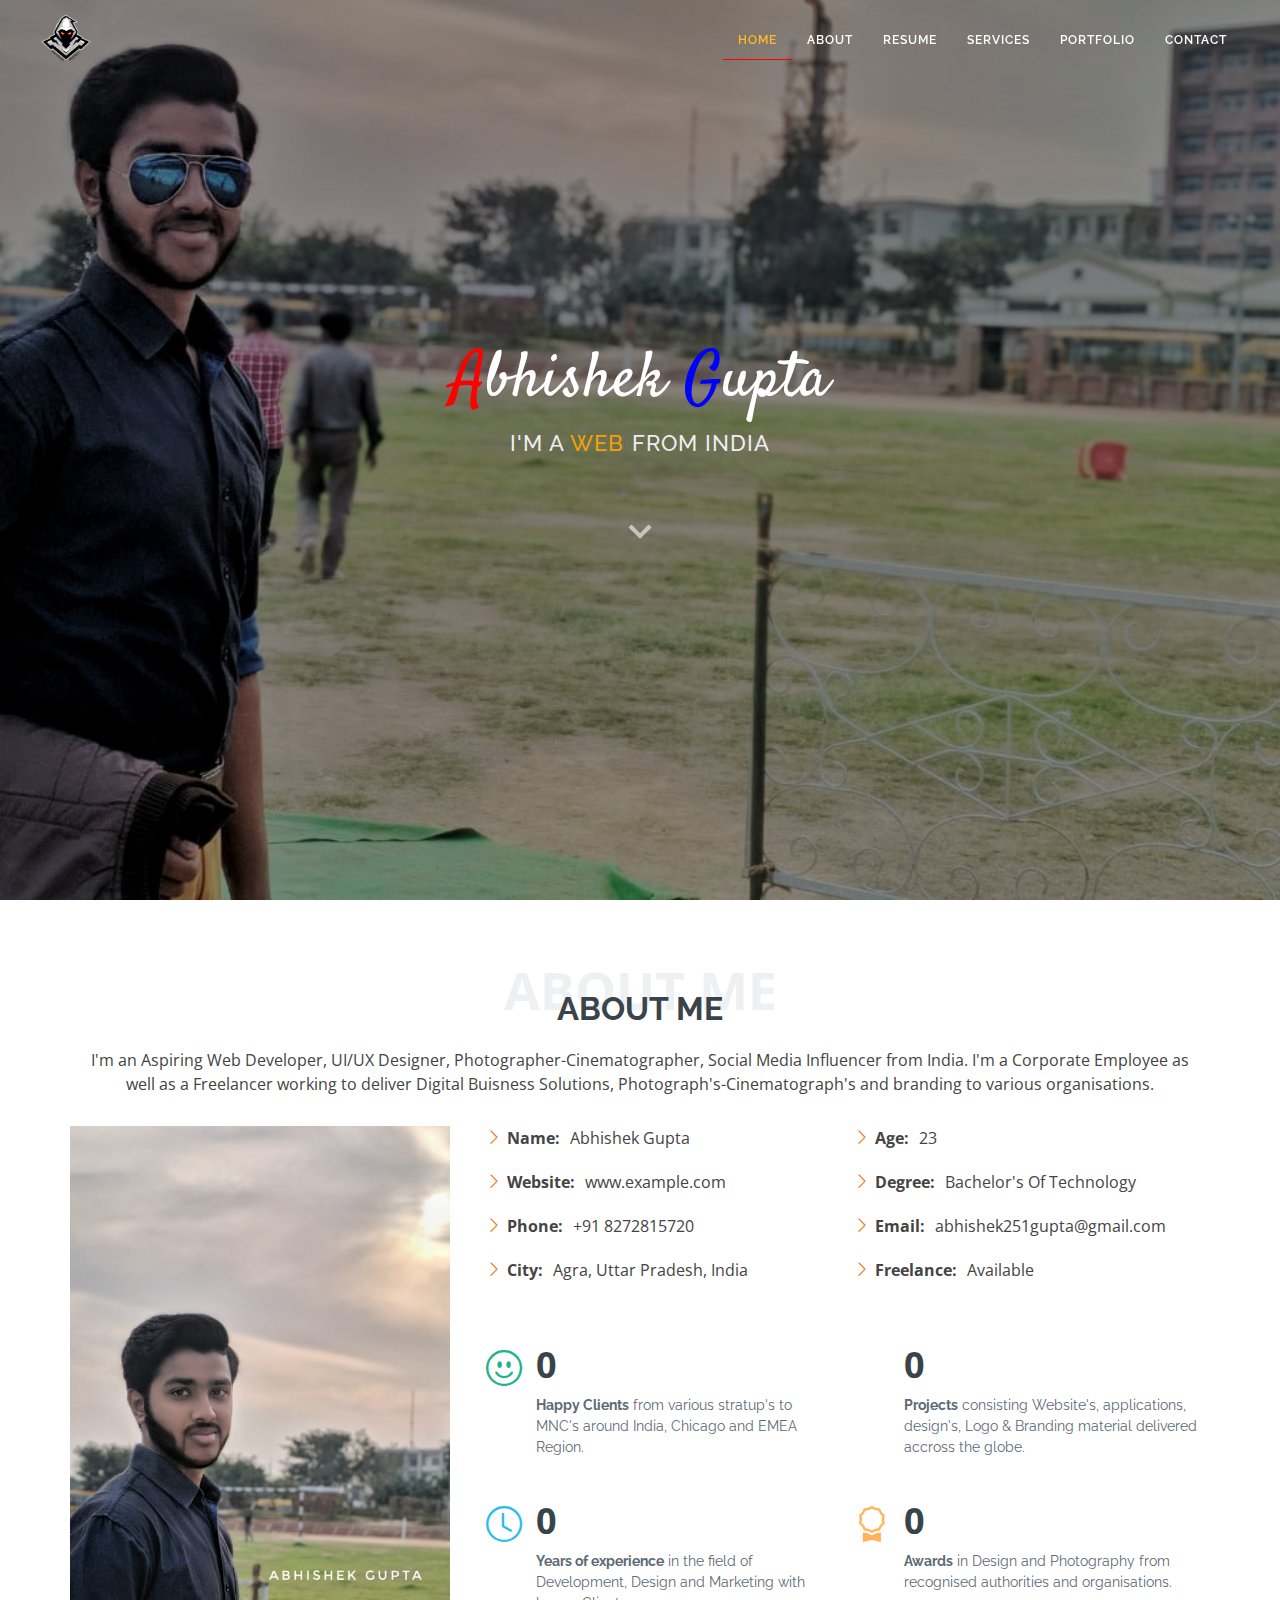
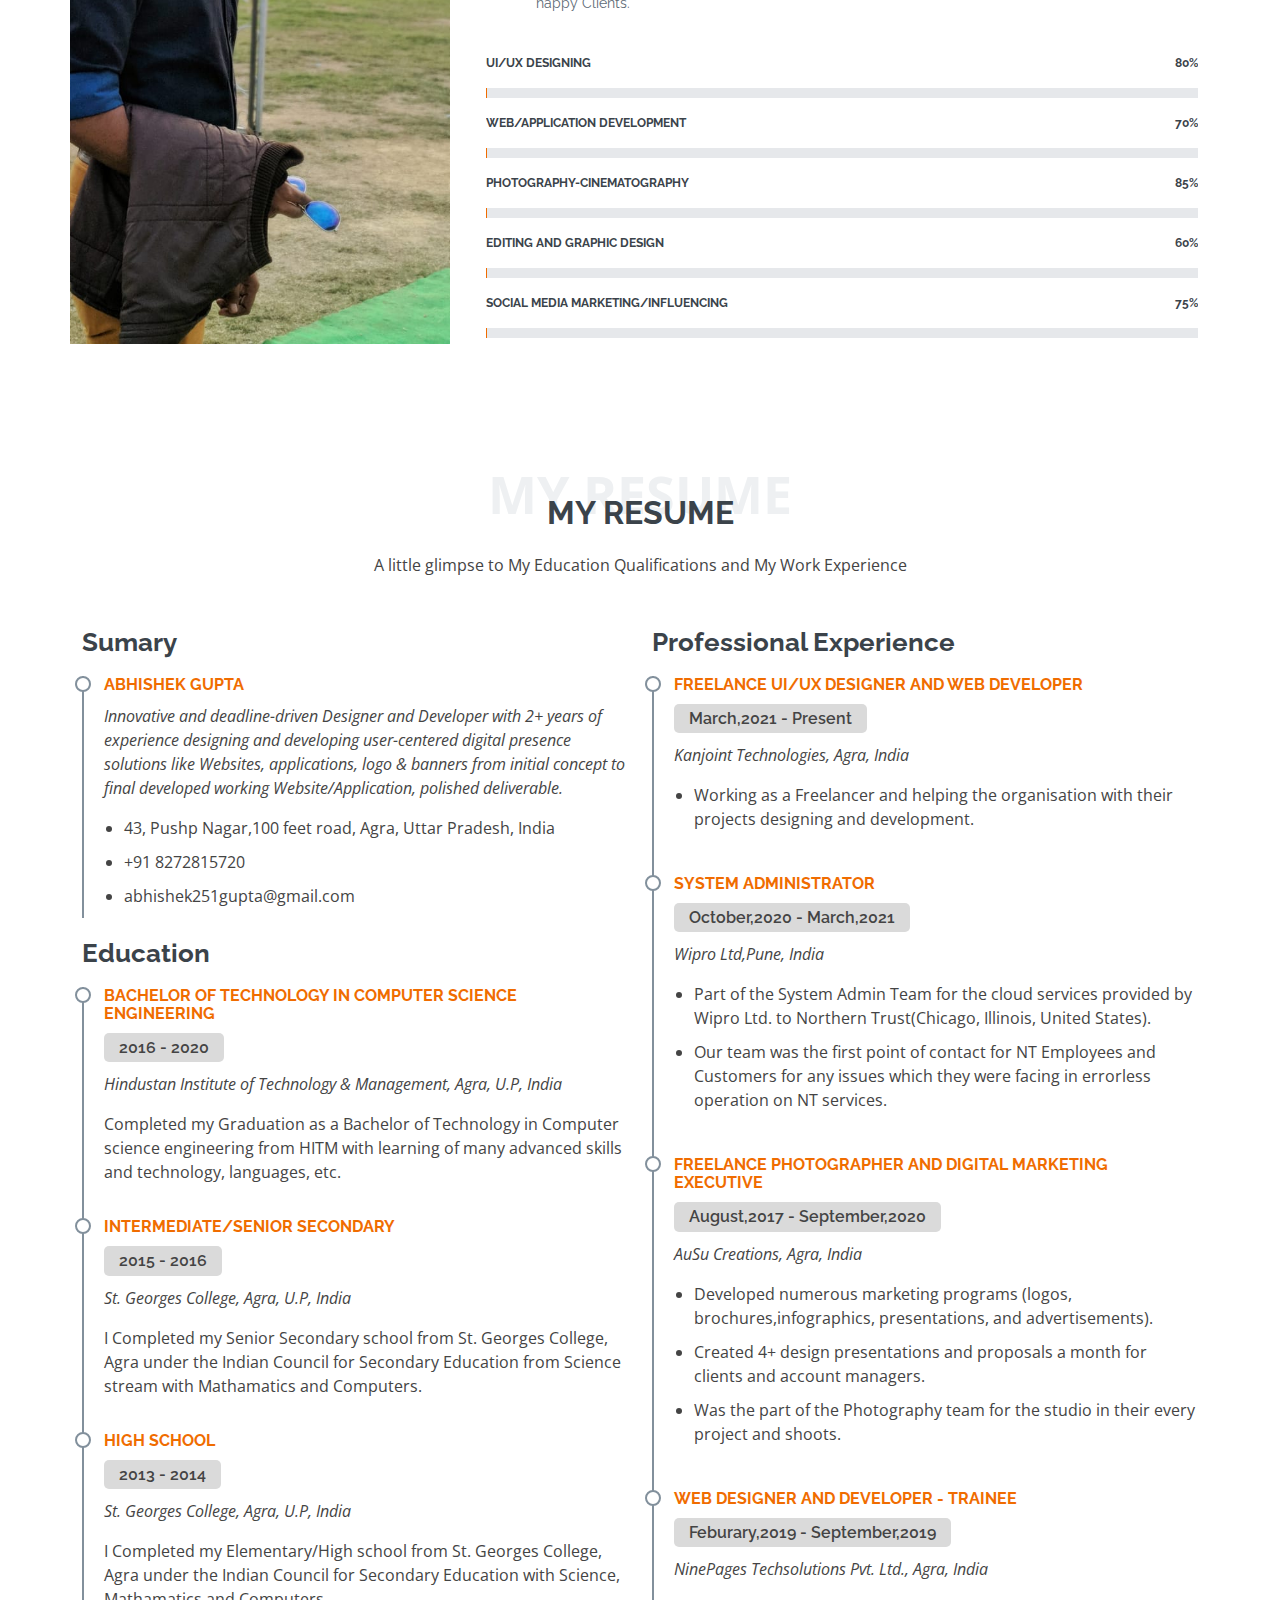
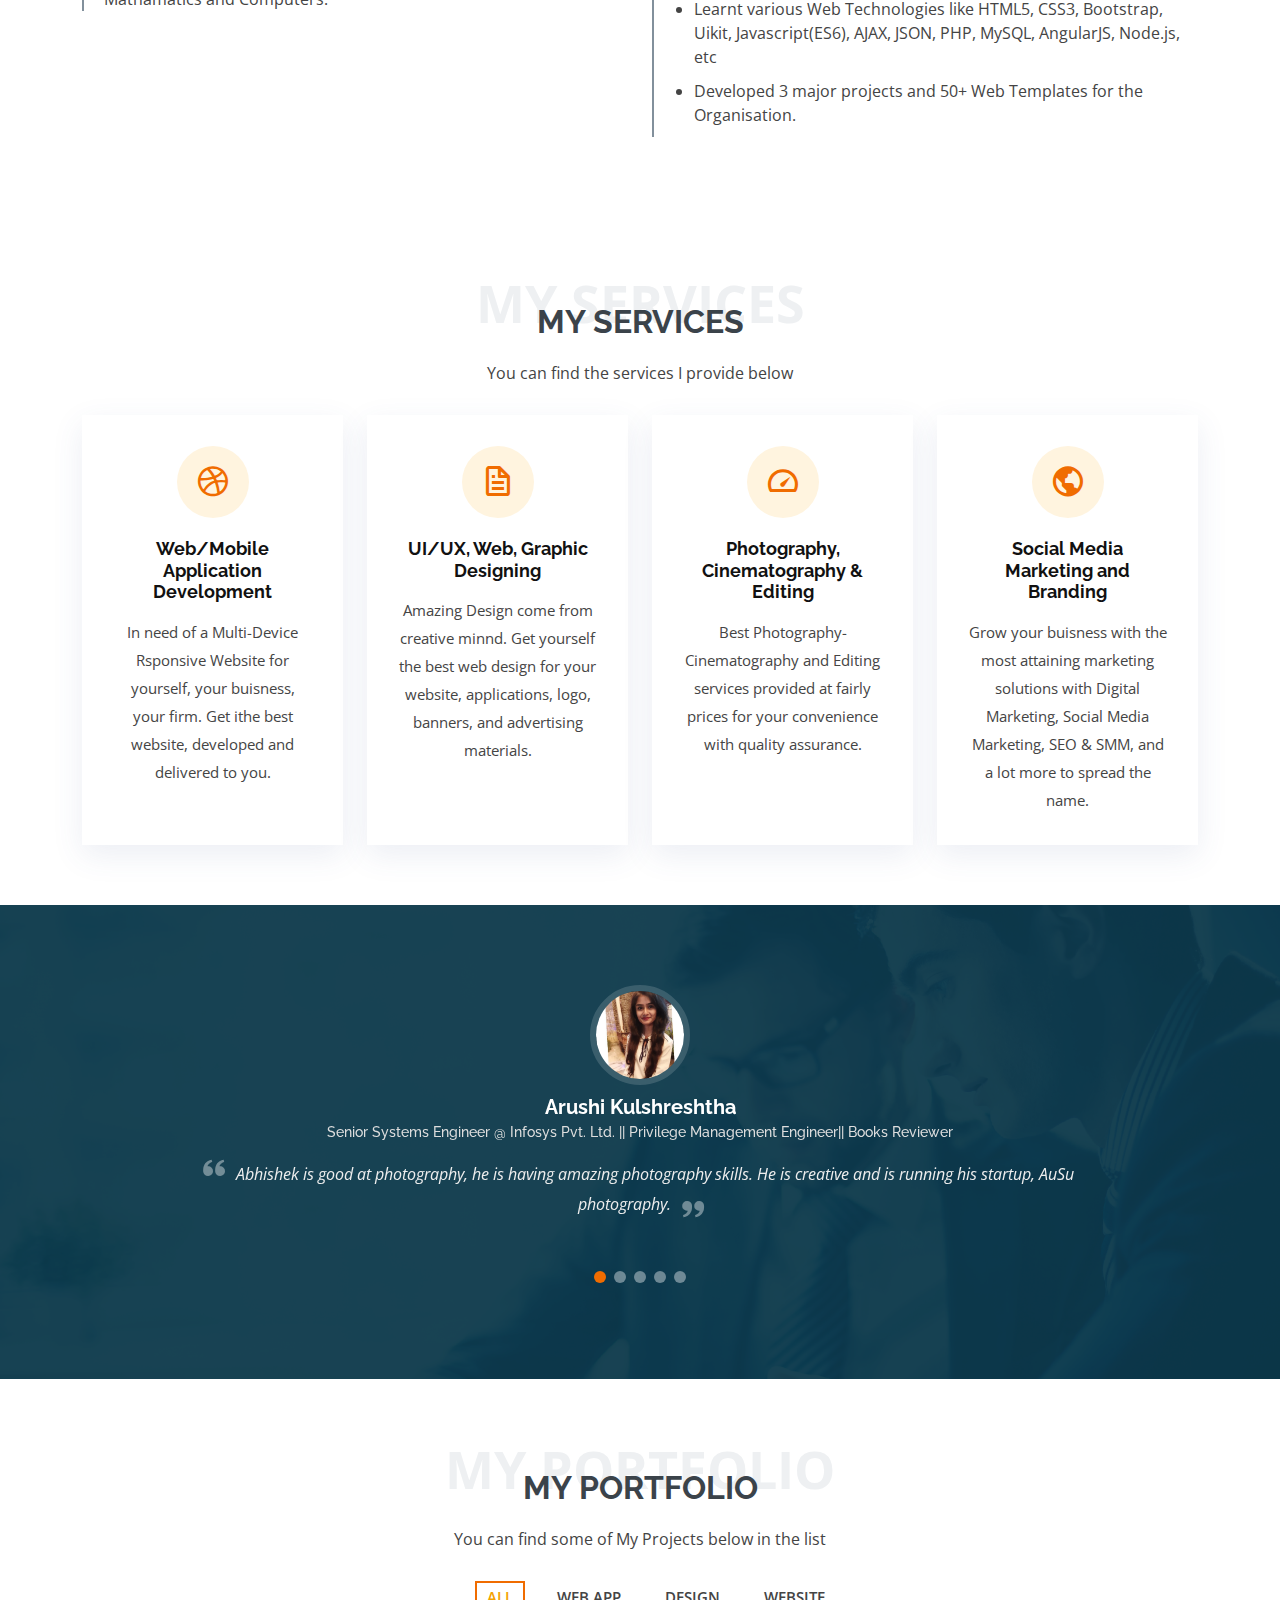
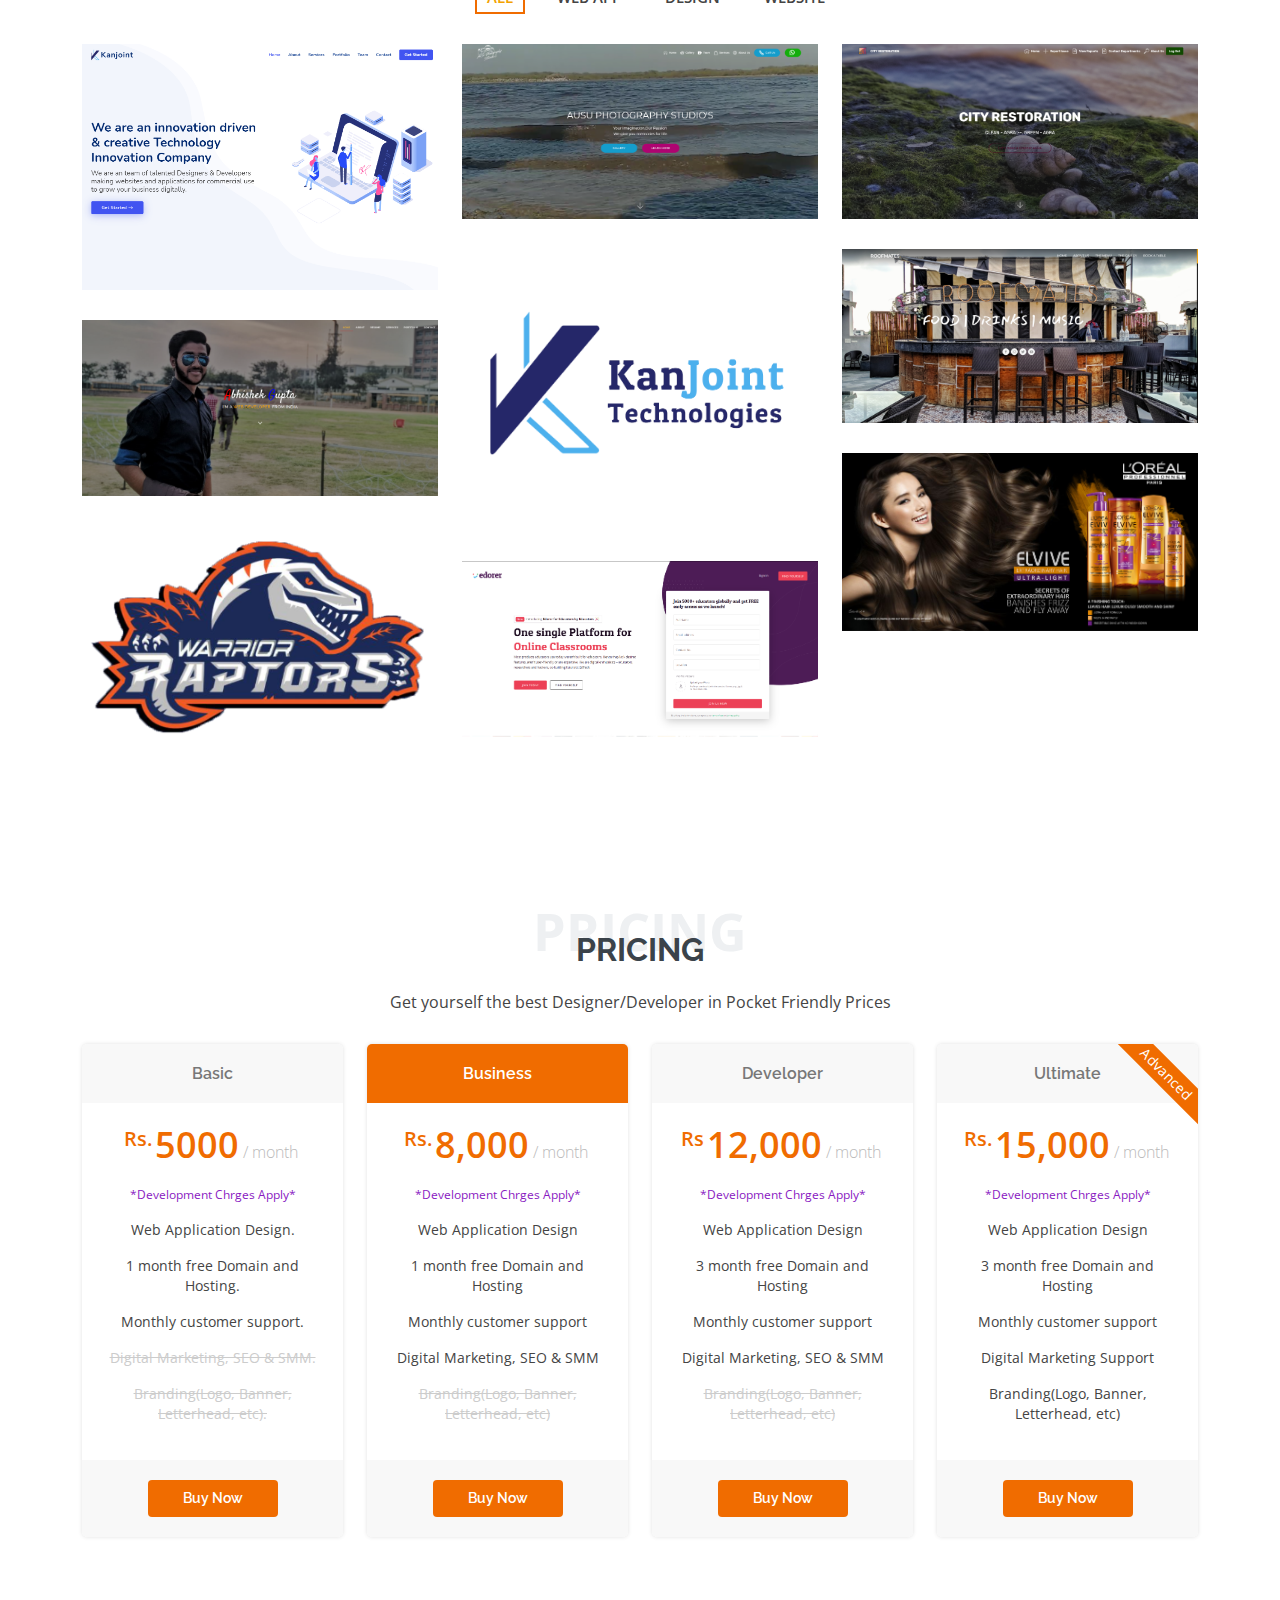
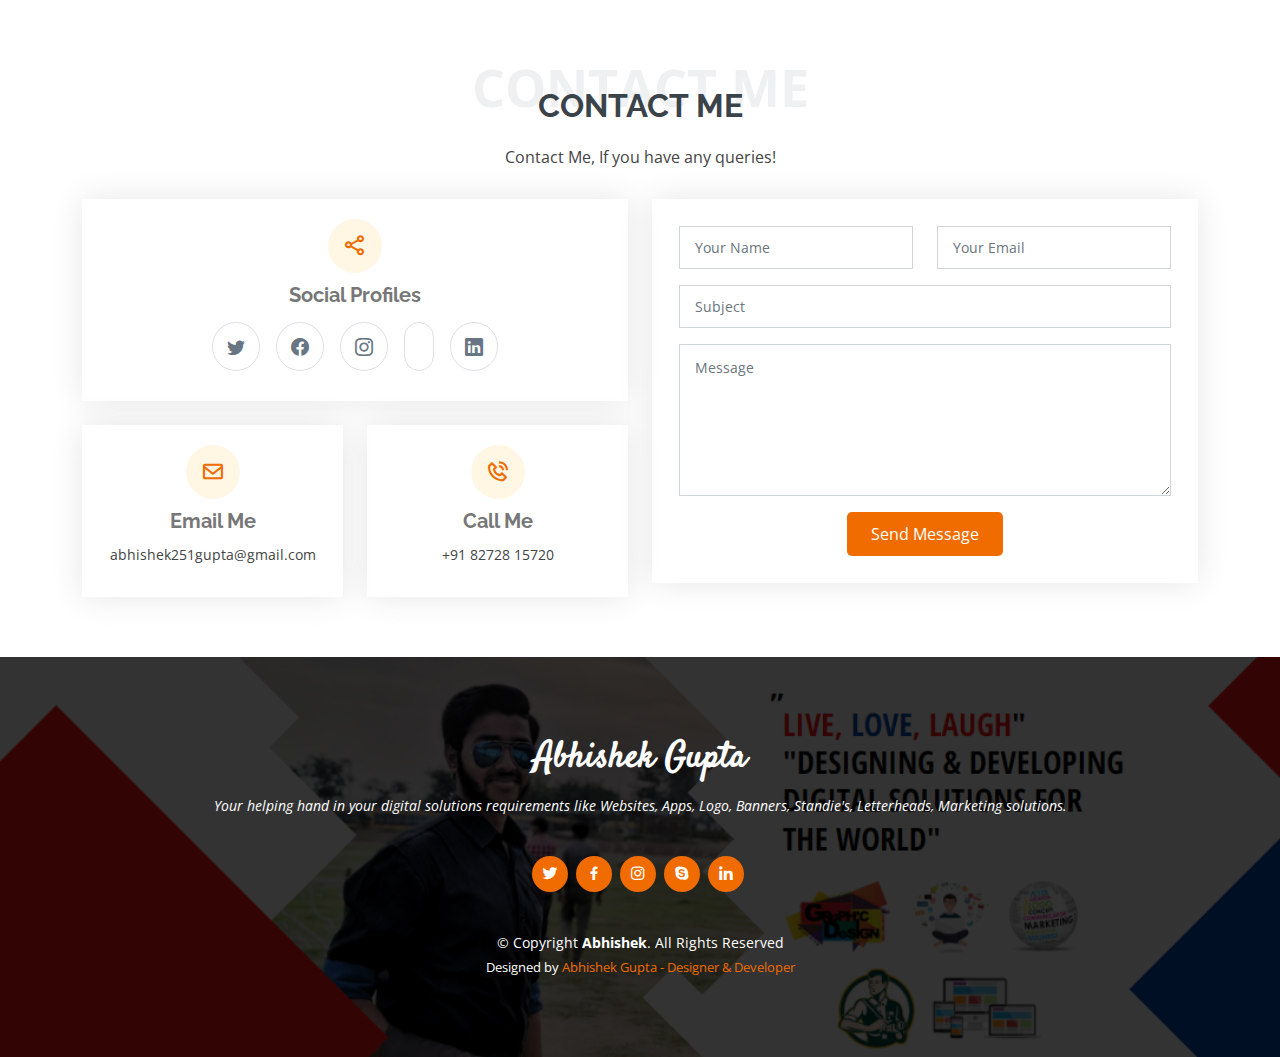
==== commit 3cf71191: "Update index.html" ====
--- a/index.html
+++ b/index.html
@@ -32,7 +32,7 @@
   <!-- ======= Header ======= -->
   <header id="header" class="fixed-top d-flex justify-content-end align-items-center header-transparent">
     <nav id="navbar" class="navbar">
-      <div class="name-logo" style="position: absolute; left: 0%;">
+      <div class="name-logo" style="position: absolute; left: 2%;">
         <img src="./assets/img/logo.png" alt="" width="80">
       </div>
       <ul>
--- a/assets/css/style.css
+++ b/assets/css/style.css
@@ -80,6 +80,7 @@
 */
 .navbar {
   padding: 0;
+  width: 100%;
 }
 
 .navbar ul {
@@ -88,6 +89,8 @@
   display: flex;
   list-style: none;
   align-items: center;
+  position: absolute;
+  right: 3%;
 }
 
 .navbar li {
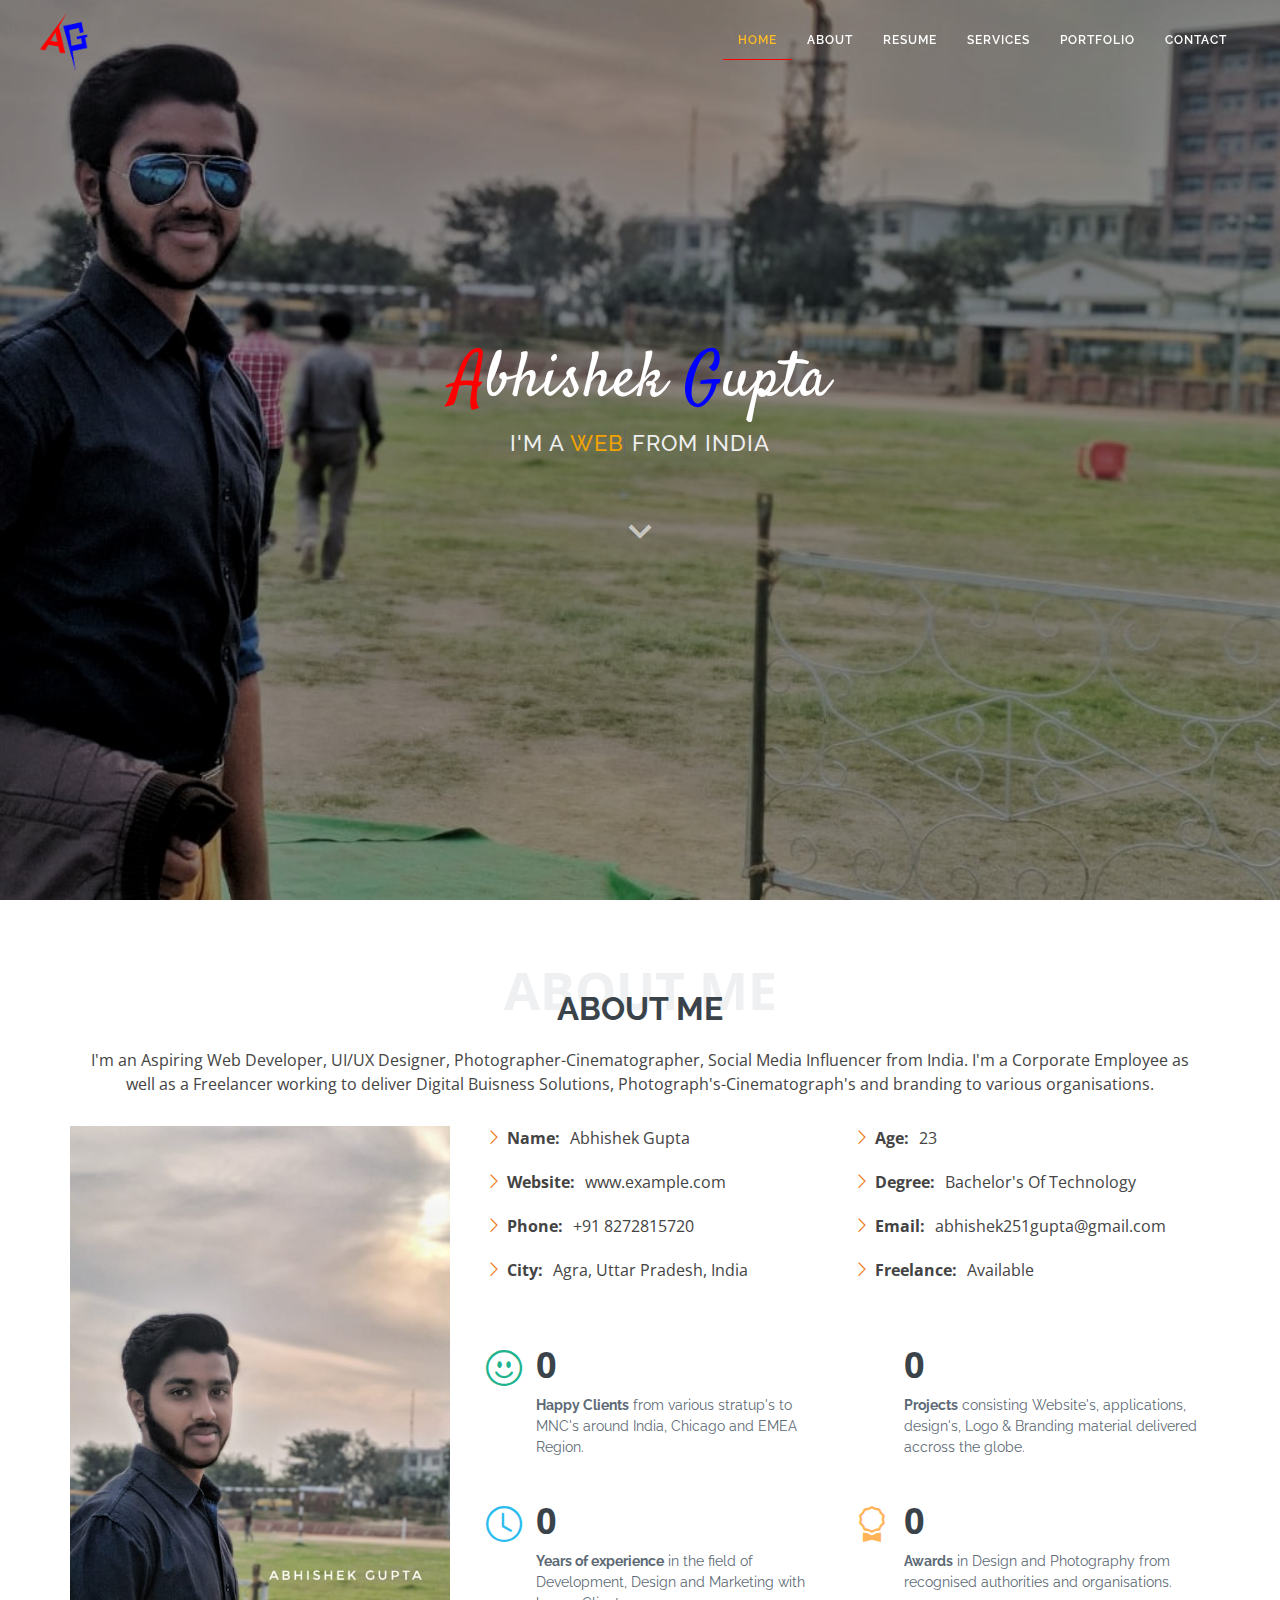
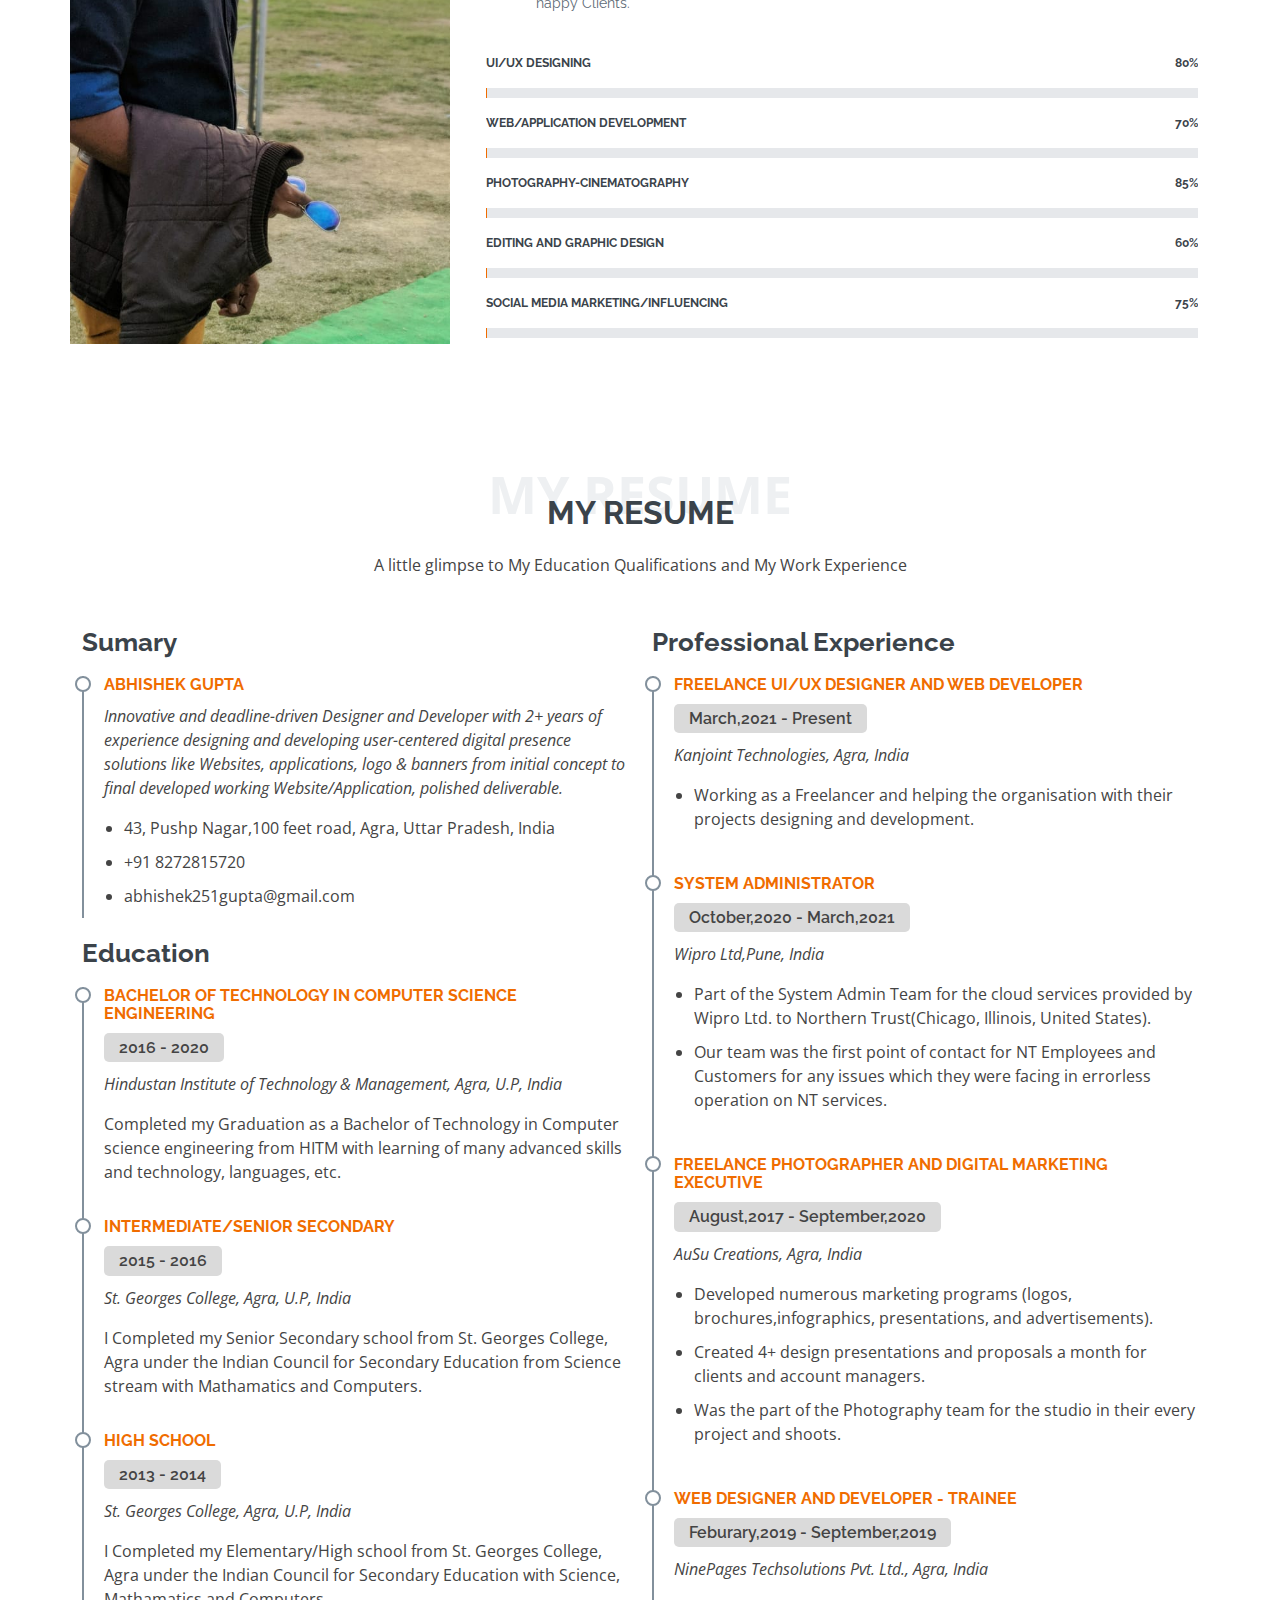
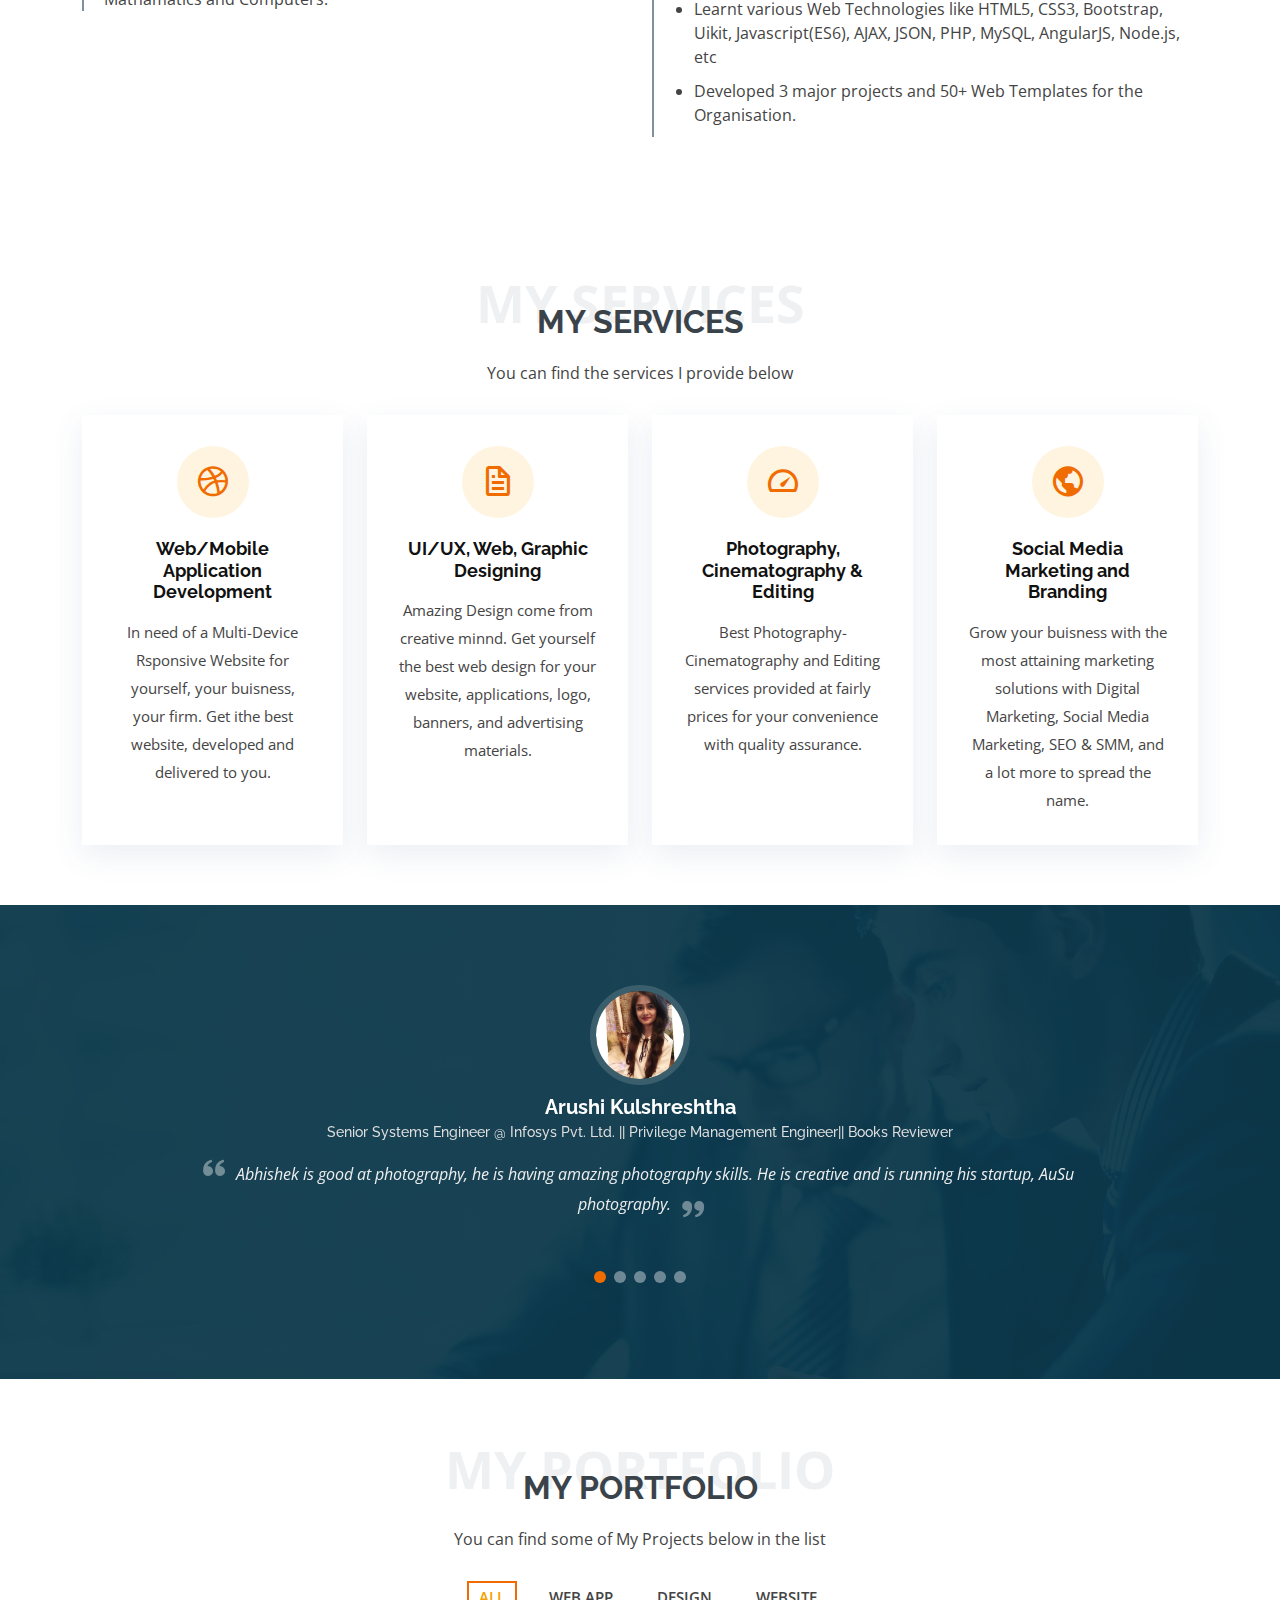
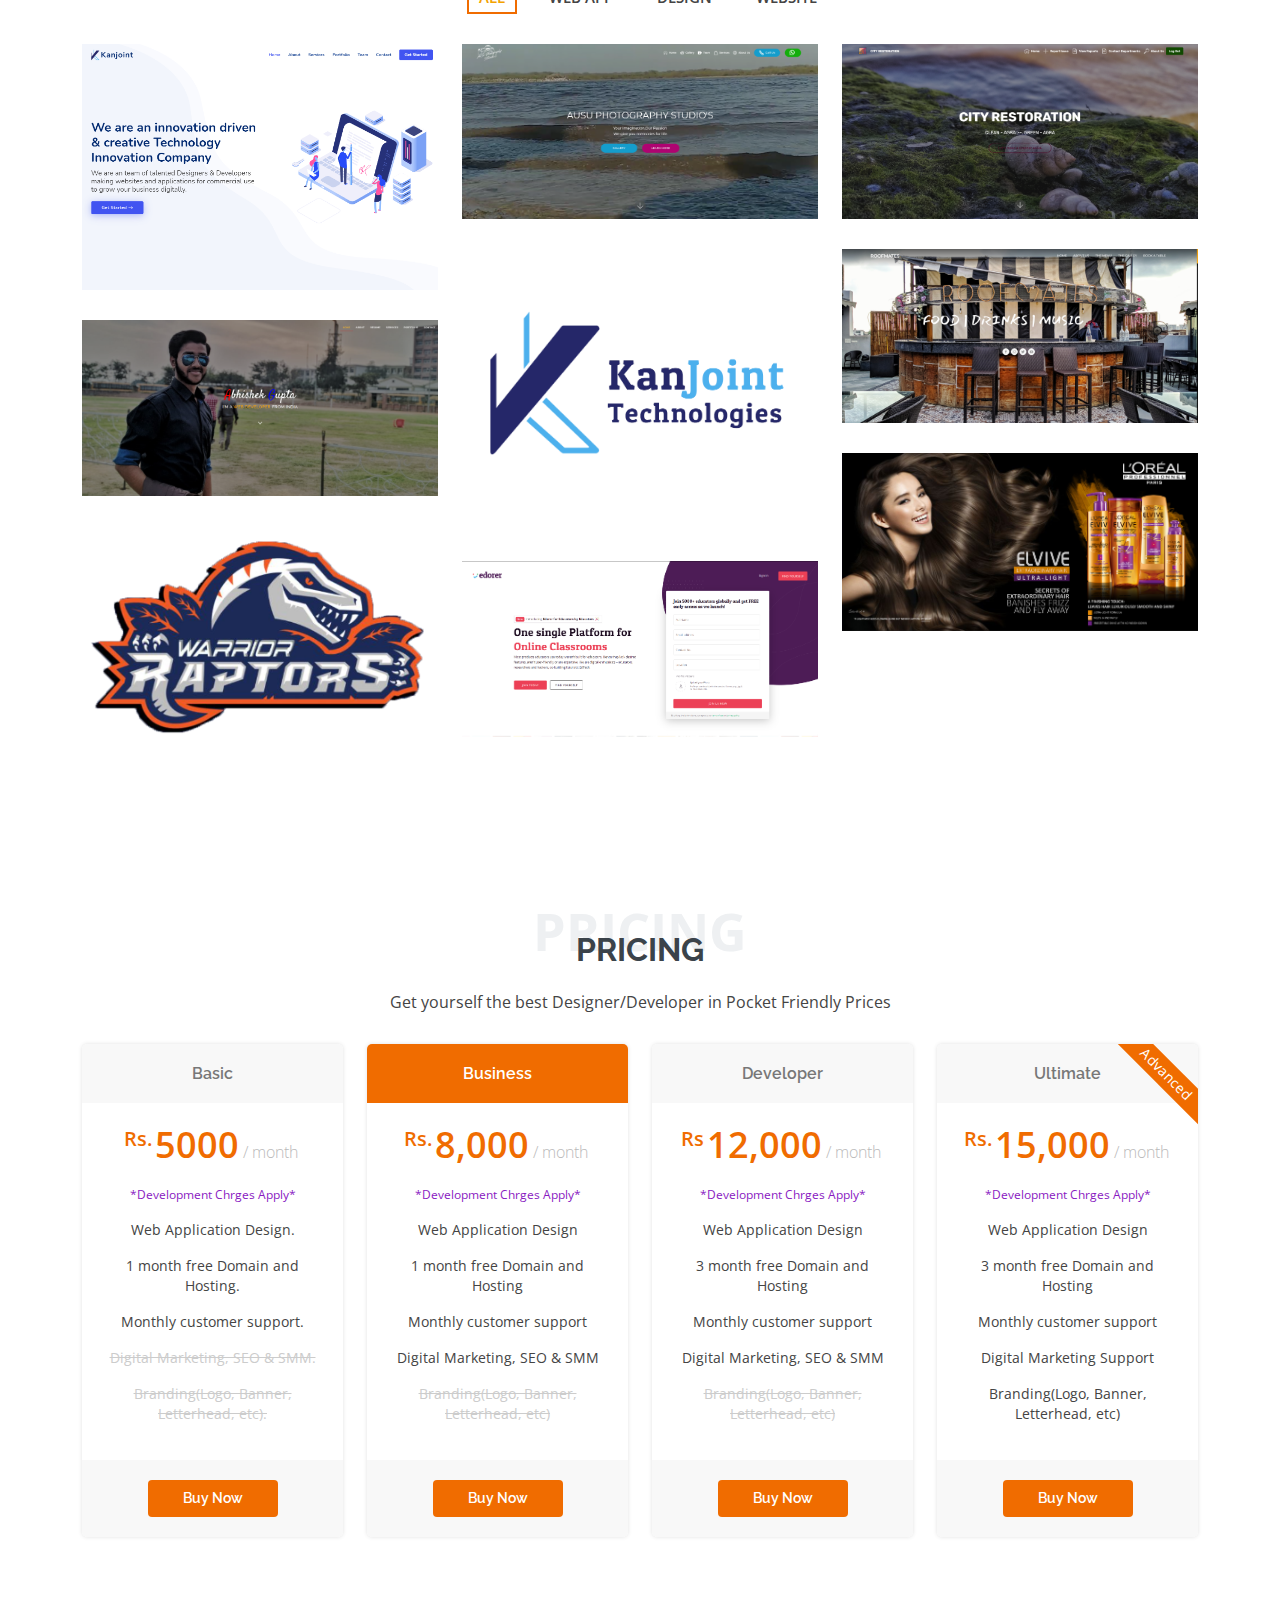
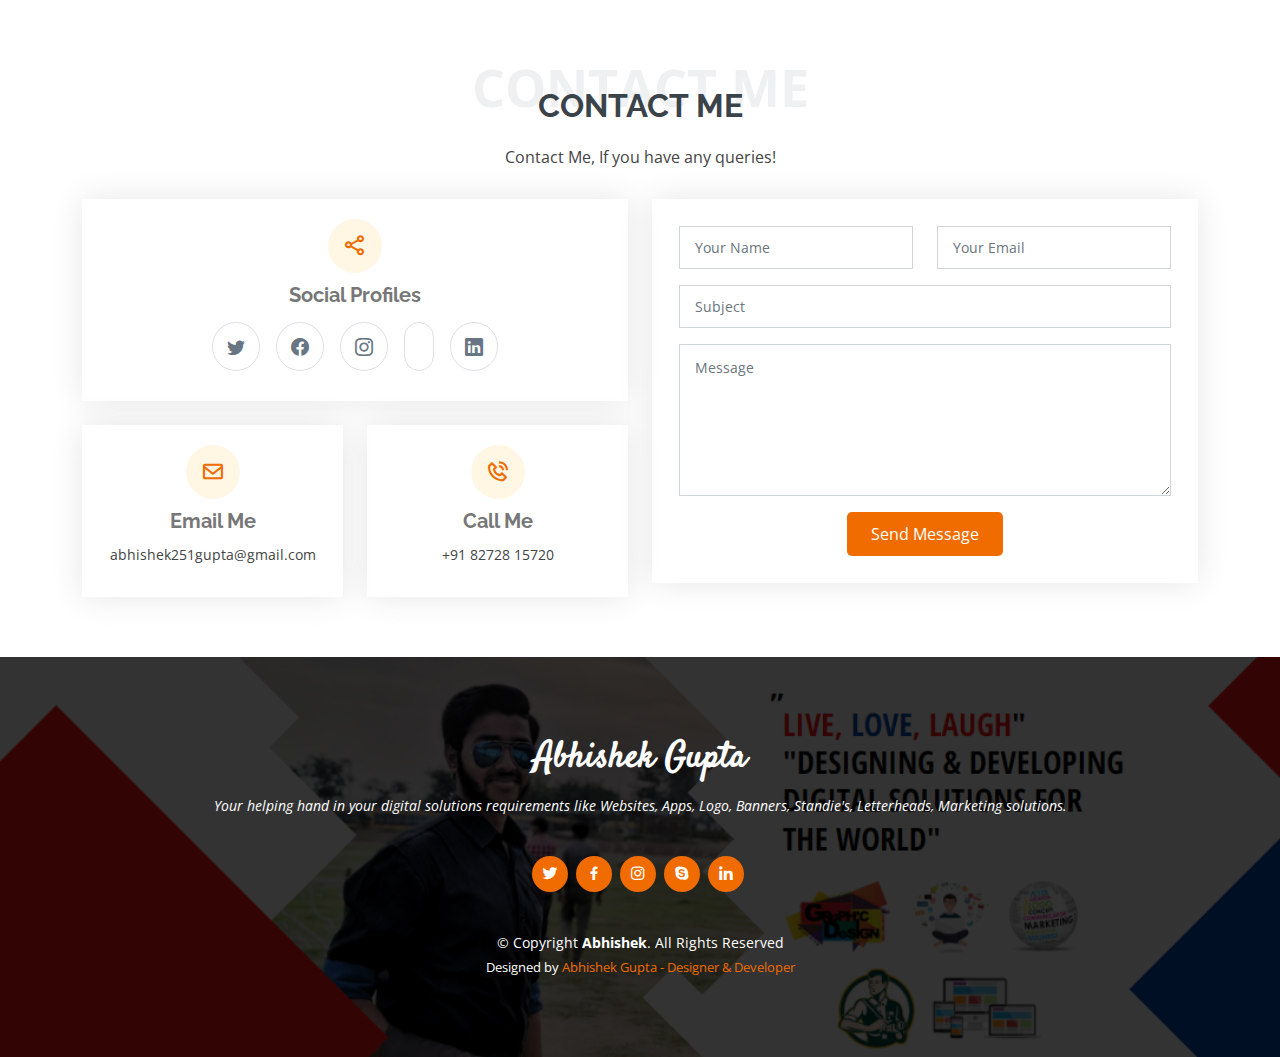
==== commit 176d7e15: "Update index.html" ====
--- a/index.html
+++ b/index.html
@@ -10,7 +10,7 @@
   <meta content="" name="keywords">
 
   <!-- Favicons -->
-  <link href="assets/img/logo.png" rel="icon">
+  <link href="./assets/img/logo.png" rel="icon">
 
   <!-- Google Fonts -->
   <link href="https://fonts.googleapis.com/css?family=Open+Sans:300,300i,400,400i,600,600i,700,700i|Raleway:300,300i,400,400i,500,500i,600,600i,700,700i|Satisfy" rel="stylesheet">
--- a/assets/css/style.css
+++ b/assets/css/style.css
@@ -170,6 +170,8 @@
 @media (max-width: 991px) {
   .mobile-nav-toggle {
     display: block;
+    position: absolute;
+    right: 5%;
   }
   .navbar ul {
     display: none;
@@ -813,6 +815,7 @@
 .portfolio #portfolio-flters {
   list-style: none;
   margin-bottom: 20px;
+  padding-left: 1rem !important;
 }
 
 .portfolio #portfolio-flters li {
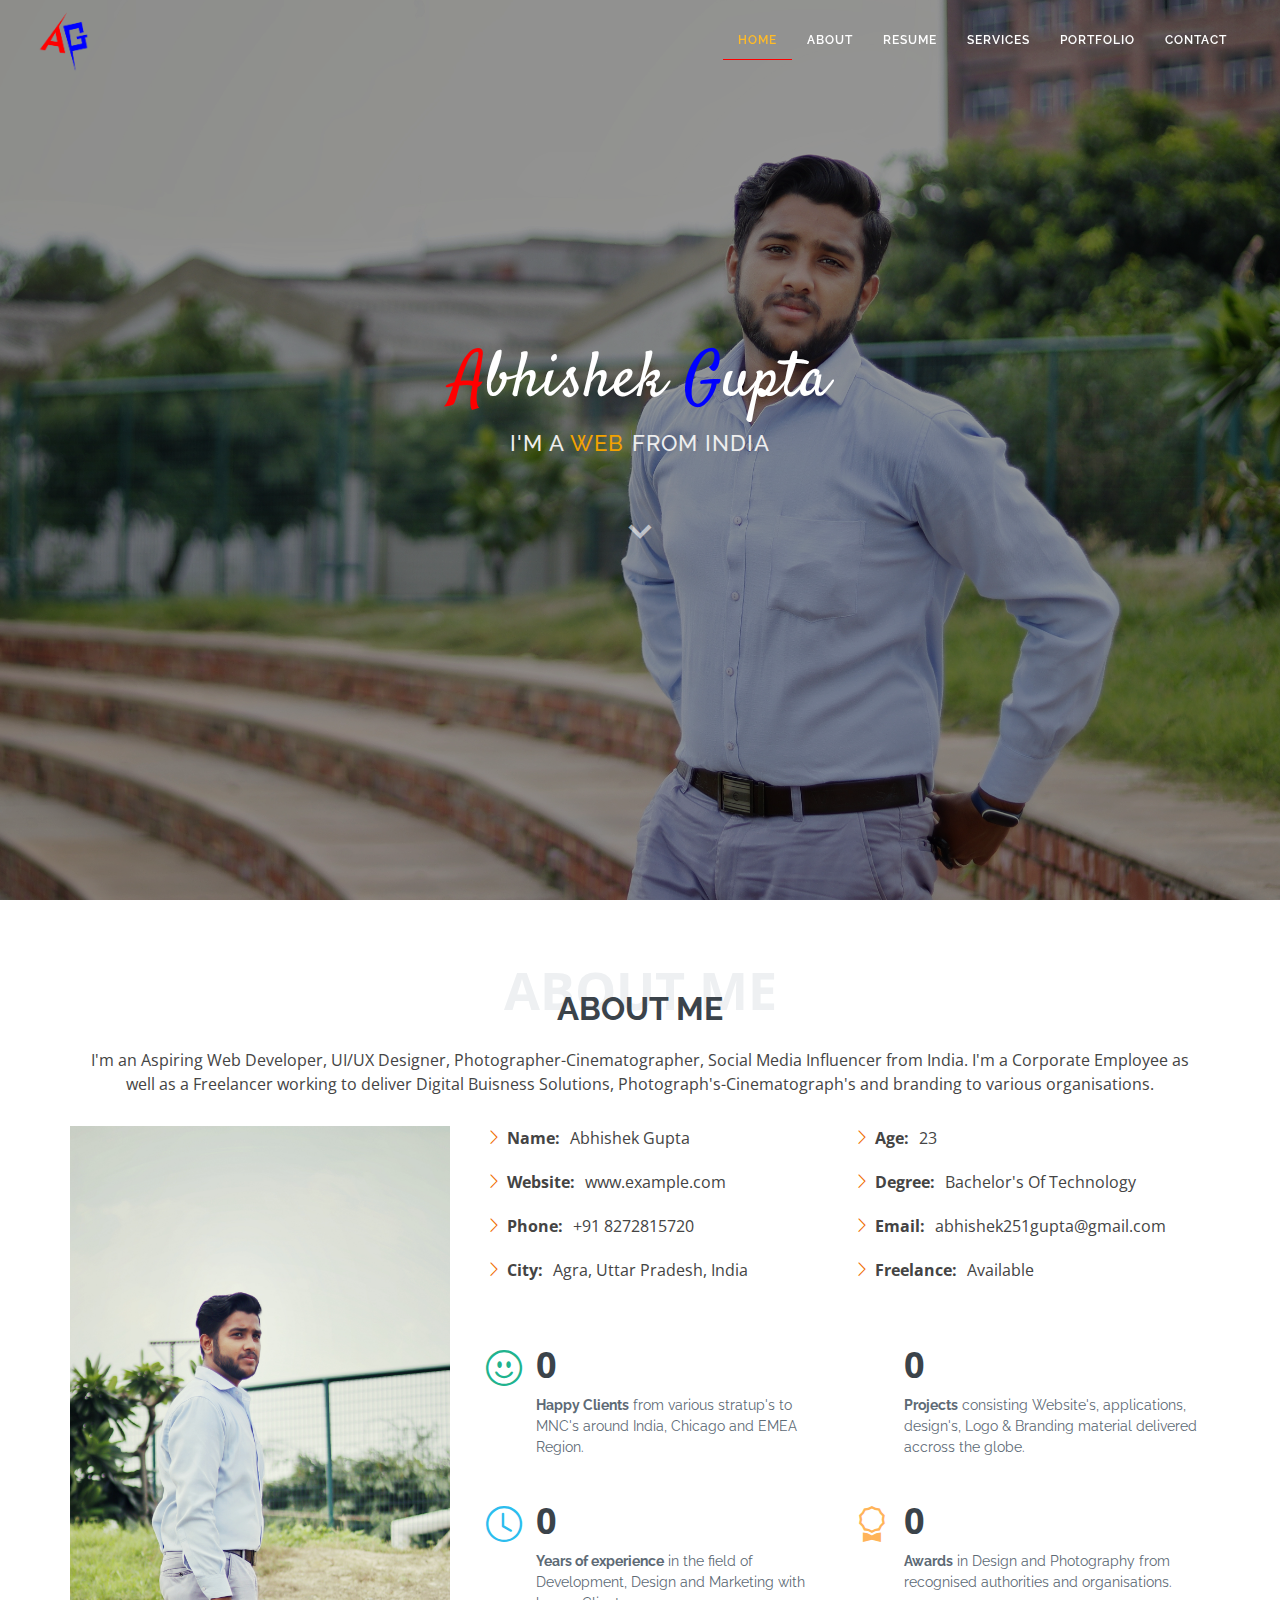
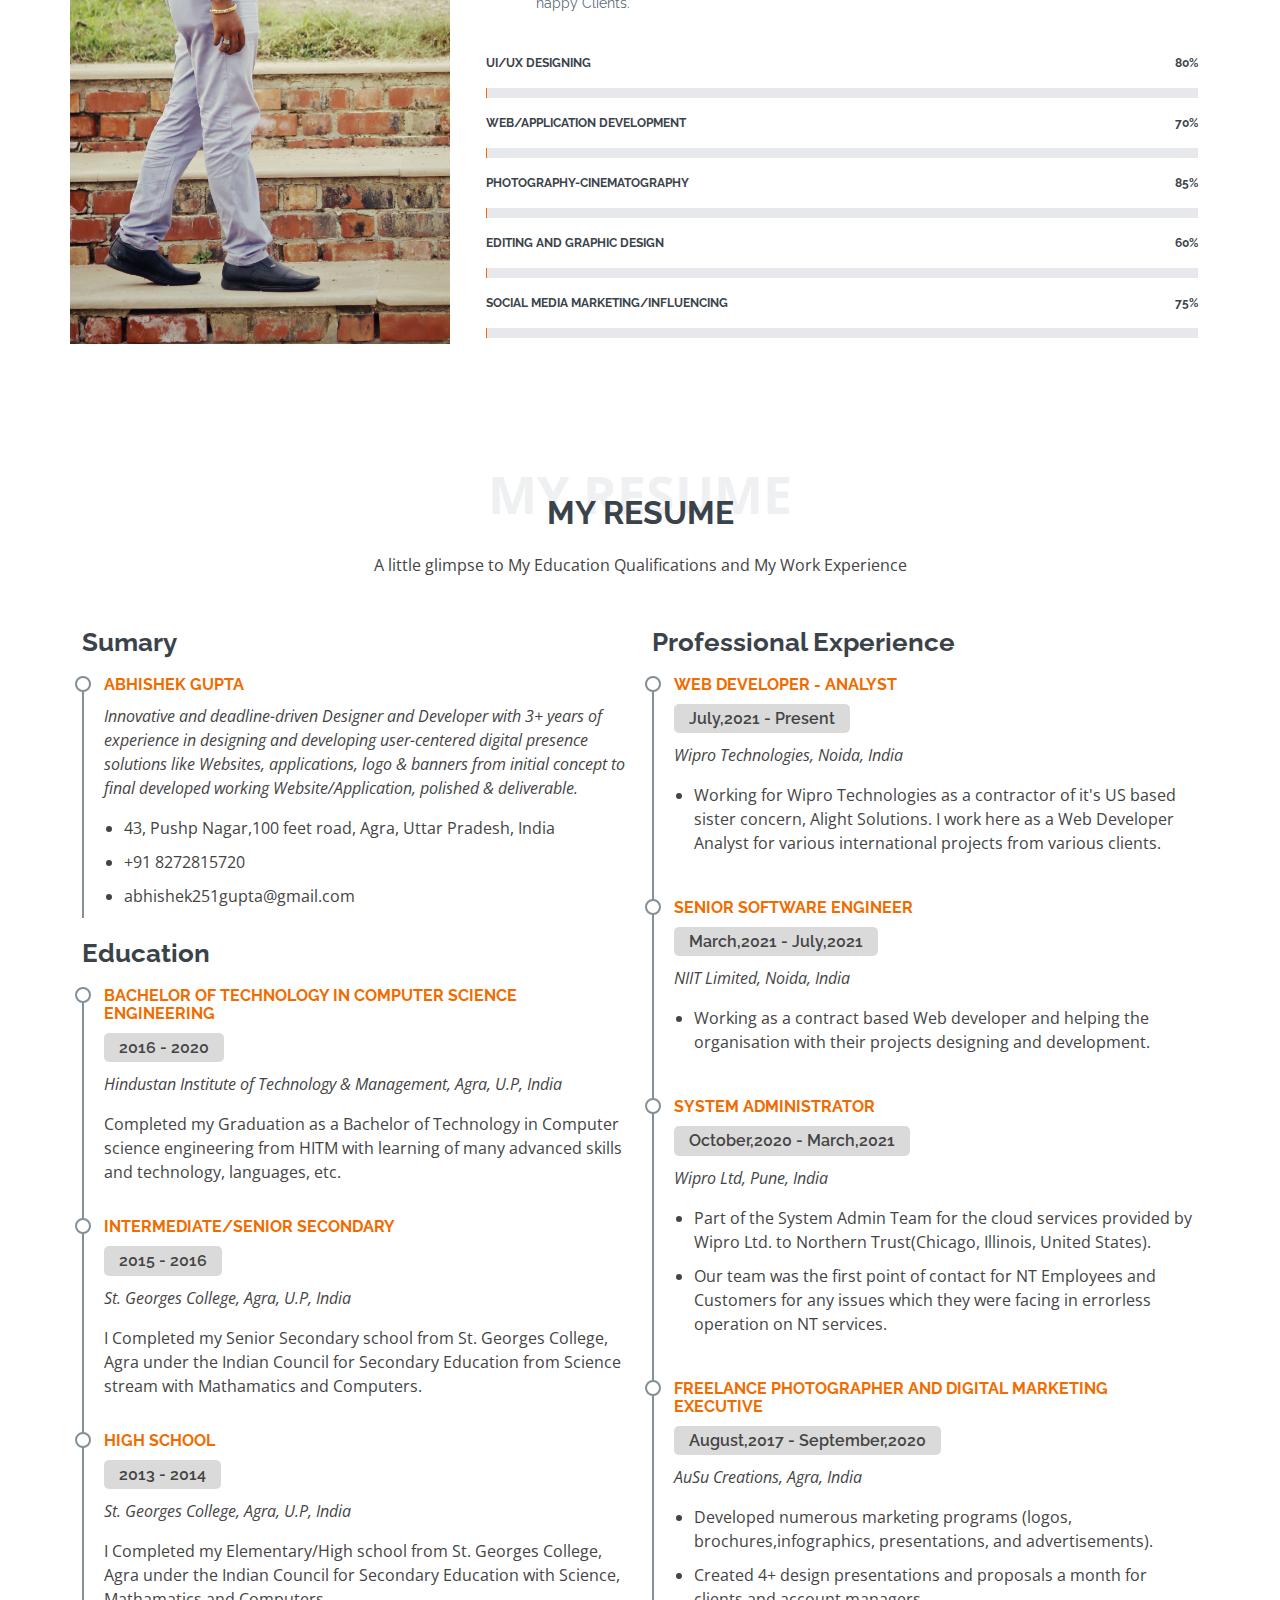
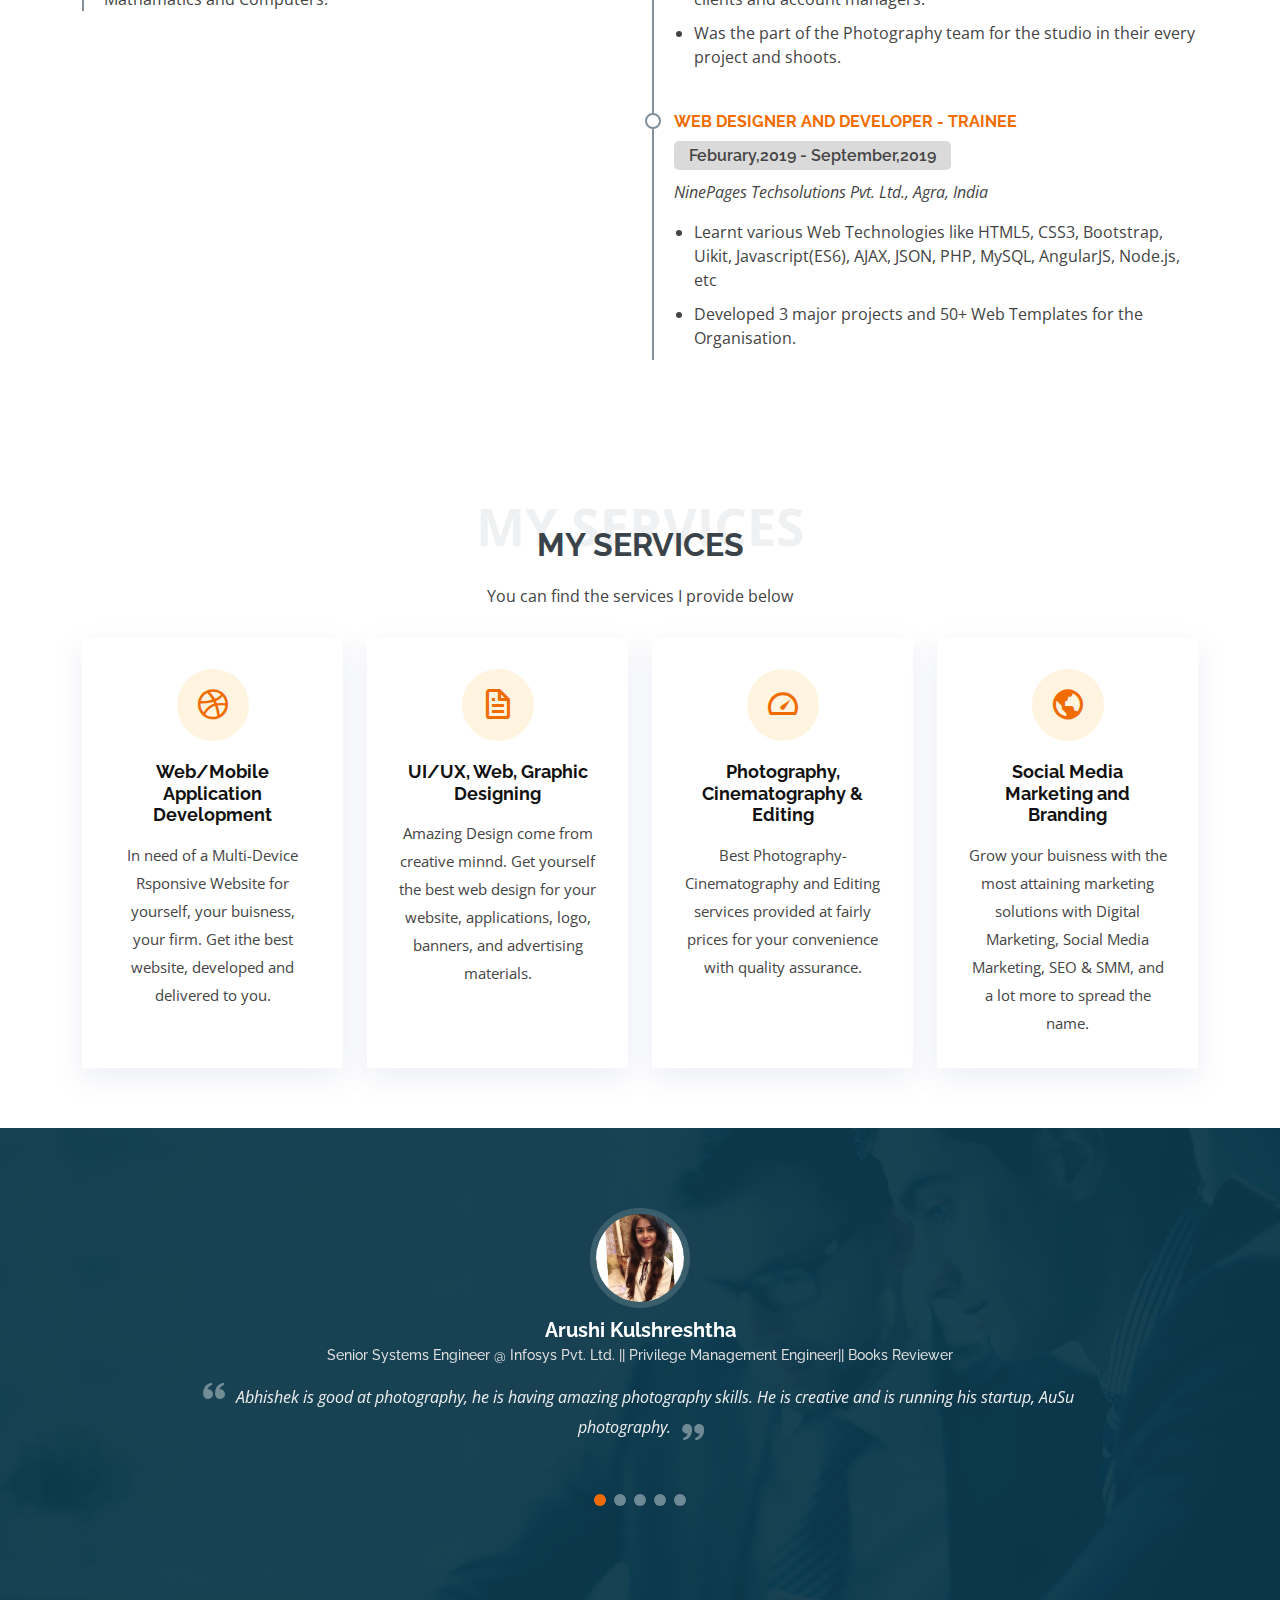
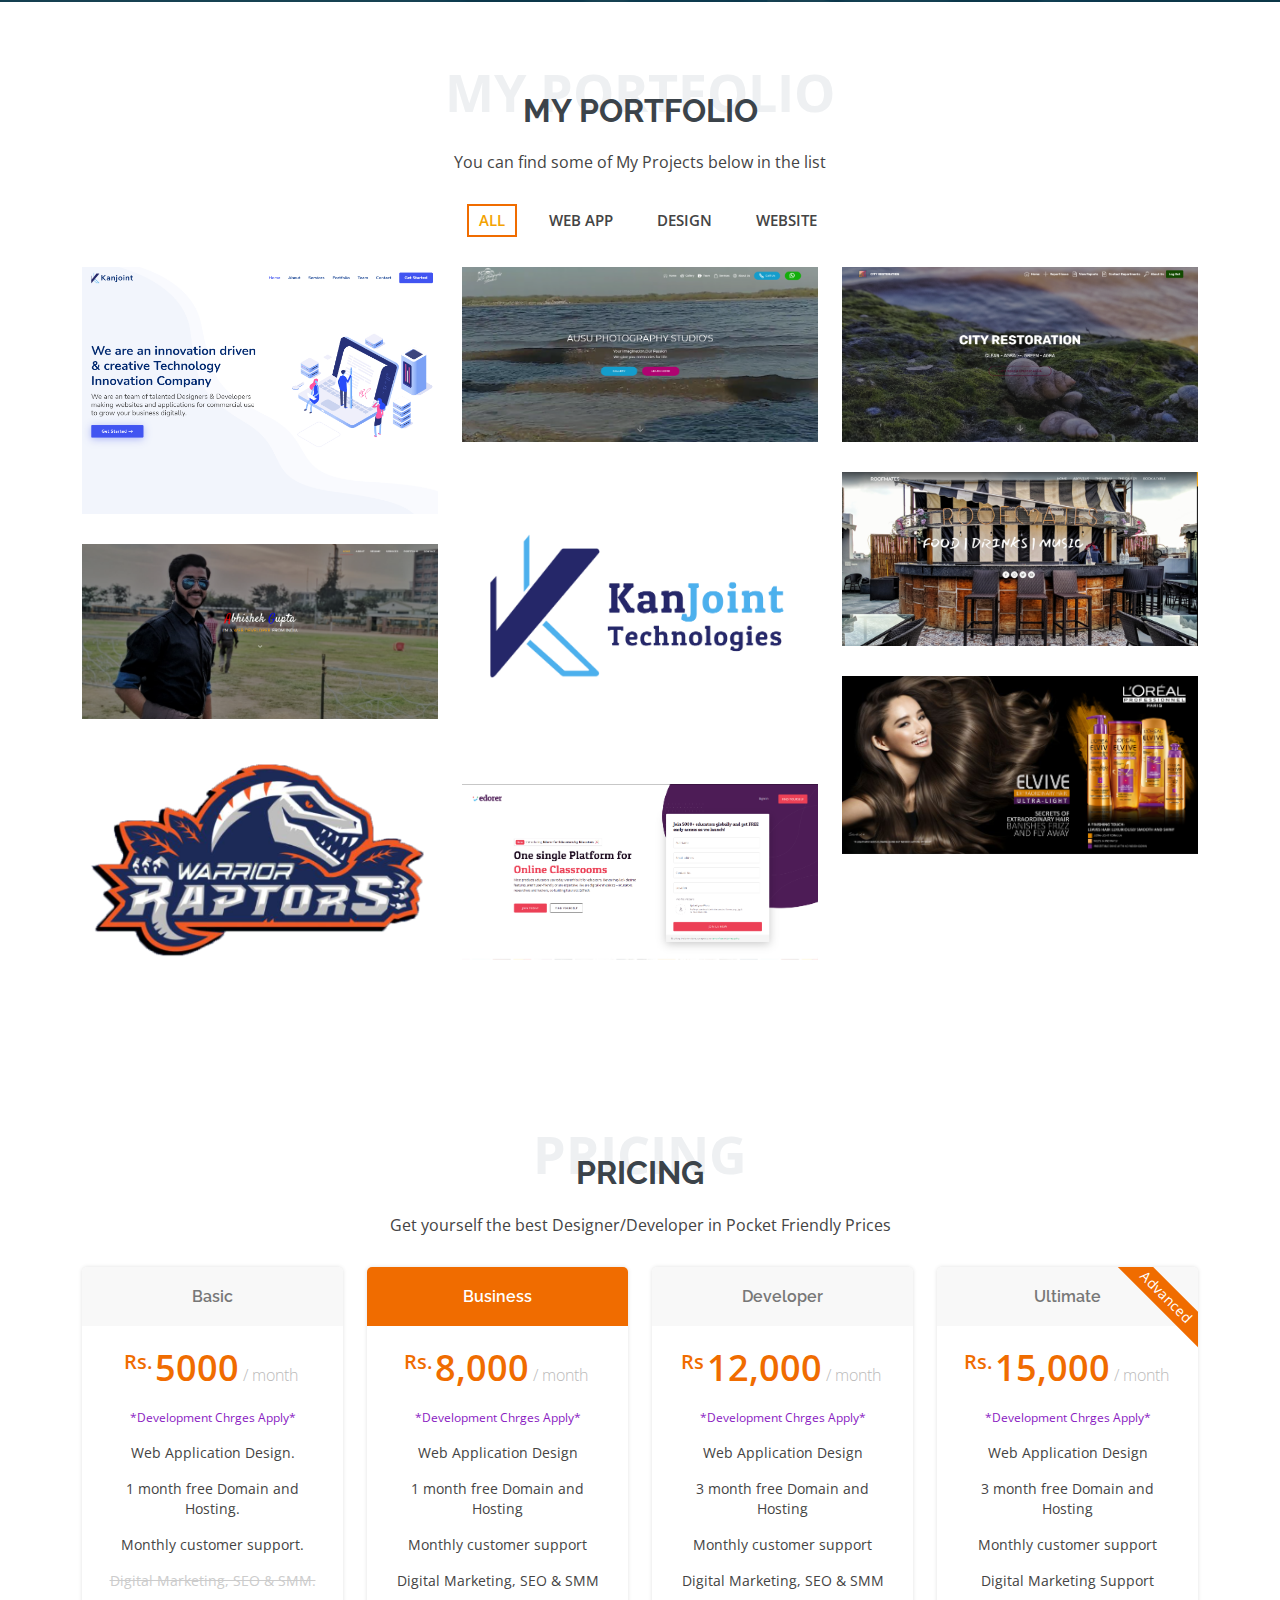
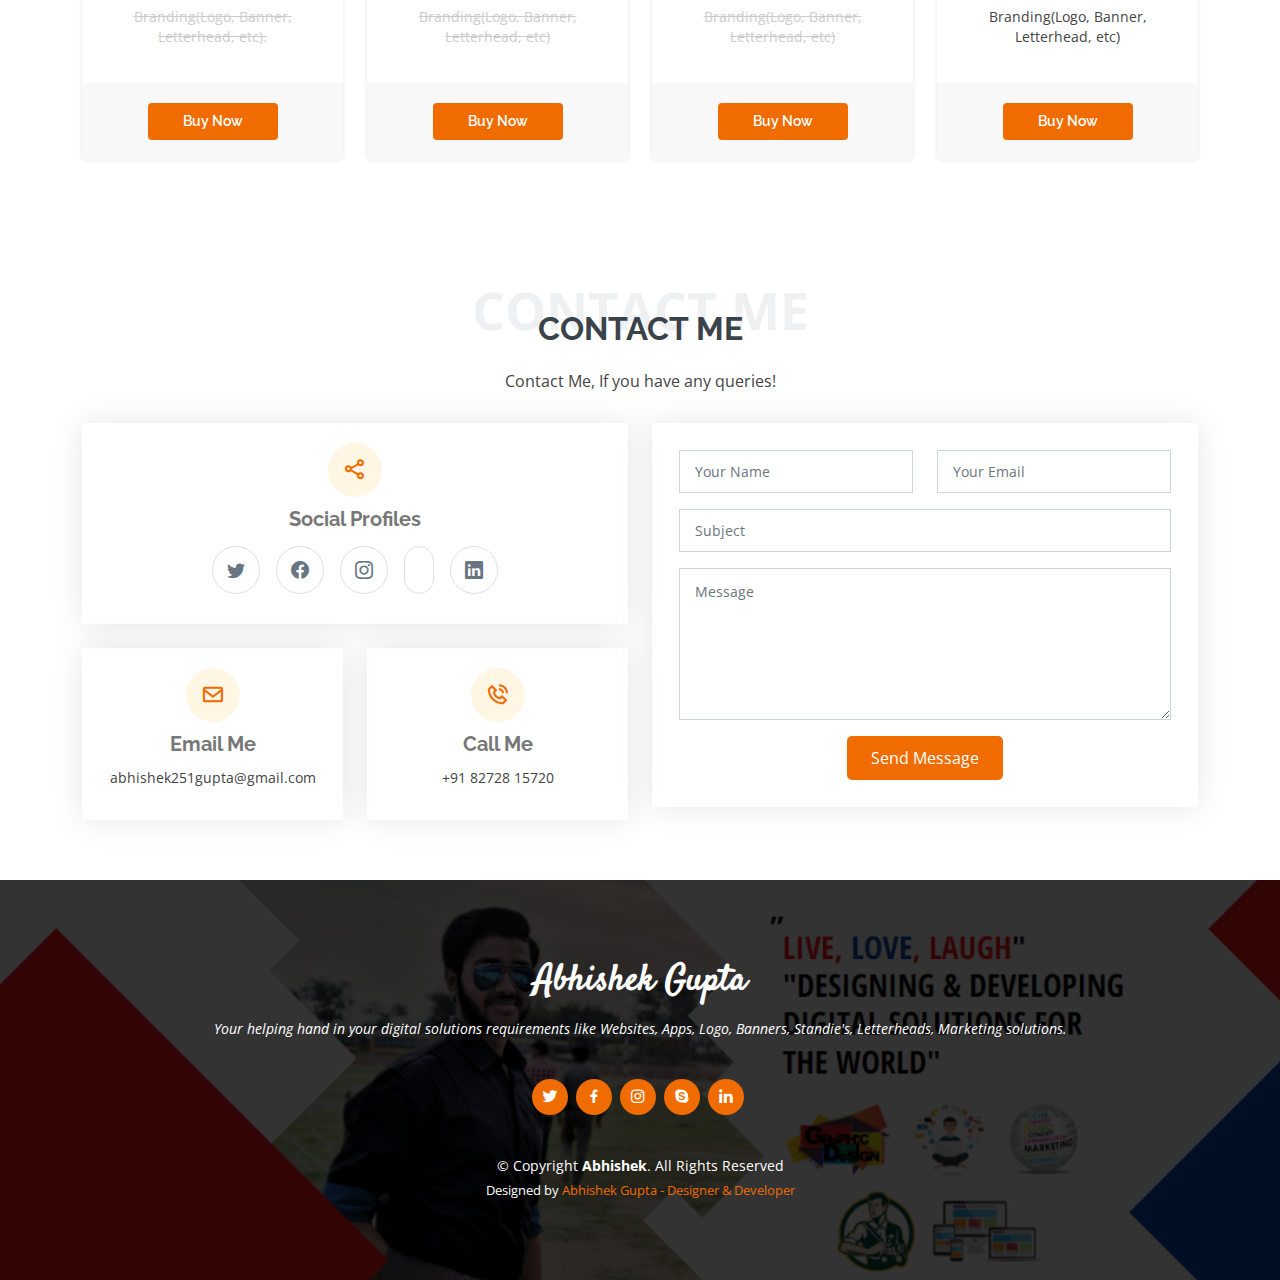
==== commit d7f83e5c: "Update index.html" ====
--- a/index.html
+++ b/index.html
@@ -111,7 +111,7 @@
                 <div class="col-md-6 mt-5 d-md-flex align-items-md-stretch">
                   <div class="count-box">
                     <i class="bi bi-clock" style="color: #2cbdee;"></i>
-                    <span data-purecounter-start="0" data-purecounter-end="2" data-purecounter-duration="1" class="purecounter"></span>
+                    <span data-purecounter-start="0" data-purecounter-end="3" data-purecounter-duration="1" class="purecounter"></span>
                     <p><strong>Years of experience</strong> in the field of Development, Design and Marketing with happy Clients.</p>
                   </div>
                 </div>
@@ -185,7 +185,7 @@
             <h3 class="resume-title">Sumary</h3>
             <div class="resume-item pb-0">
               <h4>Abhishek Gupta</h4>
-              <p><em>Innovative and deadline-driven Designer and Developer with 2+ years of experience designing and developing user-centered digital presence solutions like Websites, applications, logo & banners from initial concept to final developed working Website/Application, polished deliverable.</em></p>
+              <p><em>Innovative and deadline-driven Designer and Developer with 3+ years of experience in designing and developing user-centered digital presence solutions like Websites, applications, logo & banners from initial concept to final developed working Website/Application, polished & deliverable.</em></p>
               <p>
               <ul>
                 <li>43, Pushp Nagar,100 feet road, Agra, Uttar Pradesh, India</li>
@@ -218,19 +218,29 @@
           <div class="col-lg-6">
             <h3 class="resume-title">Professional Experience</h3>
             <div class="resume-item">
-              <h4>Freelance UI/UX Designer and Web Developer</h4>
-              <h5>March,2021 - Present</h5>
-              <p><em>Kanjoint Technologies, Agra, India</em></p>
+              <h4>Web Developer - Analyst</h4>
+              <h5>July,2021 - Present</h5>
+              <p><em>Wipro Technologies, Noida, India</em></p>
               <p>
               <ul>
-                <li>Working as a Freelancer and helping the organisation with their projects designing and development.</li>
+                <li>Working for Wipro Technologies as a contractor of it's US based sister concern, Alight Solutions. I work here as a Web Developer Analyst for various international projects from various clients.</li>
+              </ul>
+              </p>
+            </div>
+            <div class="resume-item">
+              <h4>Senior Software Engineer</h4>
+              <h5>March,2021 - July,2021</h5>
+              <p><em>NIIT Limited, Noida, India</em></p>
+              <p>
+              <ul>
+                <li>Working as a contract based Web developer and helping the organisation with their projects designing and development.</li>
               </ul>
               </p>
             </div>
             <div class="resume-item">
               <h4>System Administrator</h4>
               <h5>October,2020 - March,2021</h5>
-              <p><em>Wipro Ltd,Pune, India</em></p>
+              <p><em>Wipro Ltd, Pune, India</em></p>
               <p>
               <ul>
                 <li>Part of the System Admin Team for the cloud services provided by Wipro Ltd. to Northern Trust(Chicago, Illinois, United States).</li>
@@ -323,7 +333,7 @@
 
             <div class="swiper-slide">
               <div class="testimonial-item">
-                <img src="assets/img/testimonials/testimonials-1.jpg" class="testimonial-img" alt="">
+                <a href="https://www.linkedin.com/in/arushi-kulshreshtha-46292b14a/" target="new-tab"><img src="assets/img/testimonials/testimonials-1.jpg" class="testimonial-img" alt=""></a>
                 <h3>Arushi Kulshreshtha</h3>
                 <h4>Senior Systems Engineer @ Infosys Pvt. Ltd. || Privilege Management Engineer|| Books Reviewer</h4>
                 <p>
@@ -336,9 +346,9 @@
 
             <div class="swiper-slide">
               <div class="testimonial-item">
-                <img src="assets/img/testimonials/testimonials-2.jpg" class="testimonial-img" alt="">
+                <a href="https://www.linkedin.com/in/mukul-gupta-9288a916b/" target="new-tab"><img src="assets/img/testimonials/testimonials-2.jpg" class="testimonial-img" alt=""></a>
                 <h3>Mukul Gupta</h3>
-                <h4>Software Developer</h4>
+                <h4>Full Stack Developer at Napses Technologies</h4>
                 <p>
                   <i class="bx bxs-quote-alt-left quote-icon-left"></i>
                   It's been a great experience working with him and he is strong in designing and implementations.
@@ -349,9 +359,9 @@
 
             <div class="swiper-slide">
               <div class="testimonial-item">
-                <img src="assets/img/testimonials/testimonials-3.jpg" class="testimonial-img" alt="">
+                <a href="https://www.linkedin.com/in/aditi-agarwal-9b82ba1b3/"><img src="assets/img/testimonials/testimonials-3.jpg" class="testimonial-img" alt=""></a>
                 <h3>Aditi Agarwal</h3>
-                <h4>WebDeveloper || MeanStack || Learning Phase</h4>
+                <h4>System Engineer @ Infosys Pvt. Ltd.</h4>
                 <p>
                   <i class="bx bxs-quote-alt-left quote-icon-left"></i>
                   Abhishek is one of the best among all the people I have ever worked with. As I remember, He was a very productive person, is hardworking, broad-minded, and forward-thinking individual. Intelligent, ambitious, energetic, and proactive perfectionist. The desire for proficiency and education makes a valuable asset to the team. Working with him is a signature of success.
@@ -362,12 +372,12 @@
 
             <div class="swiper-slide">
               <div class="testimonial-item">
-                <img src="assets/img/testimonials/testimonials-4.jpg" class="testimonial-img" alt="">
-                <h3>Kunal Chaurasiya</h3>
-                <h4>Junior Associate Technology at Publicis Sapient | Quick Learner</h4>
+                <a href="https://www.linkedin.com/in/mohit9pages/" target="new-tab"><img src="assets/img/testimonials/testimonials-4.jpg" class="testimonial-img" alt=""></a>
+                <h3>Mohit Singh</h3>
+                <h4>Java Programming | Design Thinking | User Experience Design | Business Development | Digital Marketing</h4>
                 <p>
                   <i class="bx bxs-quote-alt-left quote-icon-left"></i>
-                  Abhishek is a really amazing person, Excellent Designer and an Amazing Photographer. He's really good at Web Designing & Development and his Photography skills are commendable.
+                  Quick learner, highly creative and hardworking guy. Holding the positive and never give up attitude. Always punctual towards his work and has a habit to obey his elders and seniors. Best wishes with his career and life.
                   <i class="bx bxs-quote-alt-right quote-icon-right"></i>
                 </p>
               </div>
@@ -375,12 +385,12 @@
 
             <div class="swiper-slide">
               <div class="testimonial-item">
-                <img src="assets/img/testimonials/testimonials-5.jpg" class="testimonial-img" alt="">
-                <h3>Priyanshu Srivastav</h3>
-                <h4>Associate Quality Engineer at Impetus</h4>
+                <a href="https://www.linkedin.com/in/sumendra-nath-7393a316a/" target="new-tab"><img src="assets/img/testimonials/testimonials-5.jpg" class="testimonial-img" alt=""></a>
+                <h3>Sumendra Nath Singh</h3>
+                <h4>Frontend Developer</h4>
                 <p>
                   <i class="bx bxs-quote-alt-left quote-icon-left"></i>
-                  Abhishek is really good at Team Management, we worked together and he has shown how good he is, when it comes to keeping the team together and working hard with them.
+                  I was impressed by Abhishek's ability to handle any situation calmly and patiently, even with the toughest situation. This natural skill of his has helped us to make our journey easier. He also made sure that no one leaves without a smile.
                   <i class="bx bxs-quote-alt-right quote-icon-right"></i>
                 </p>
               </div>
--- a/assets/css/style.css
+++ b/assets/css/style.css
@@ -262,7 +262,7 @@
 #hero {
   width: 100%;
   height: 100vh;
-  background: url("../img/hero-bg.jpg") top right;
+  background: url("../img/hero-bg.jpeg") top right;
   background-size: cover;
   position: relative;
 }
@@ -554,7 +554,7 @@
 }
 
 .about .image {
-  background: url("../img/me.jpg") center center no-repeat;
+  background: url("../img/me.jpeg") center center no-repeat;
   background-size: cover;
   min-height: 500px;
 }
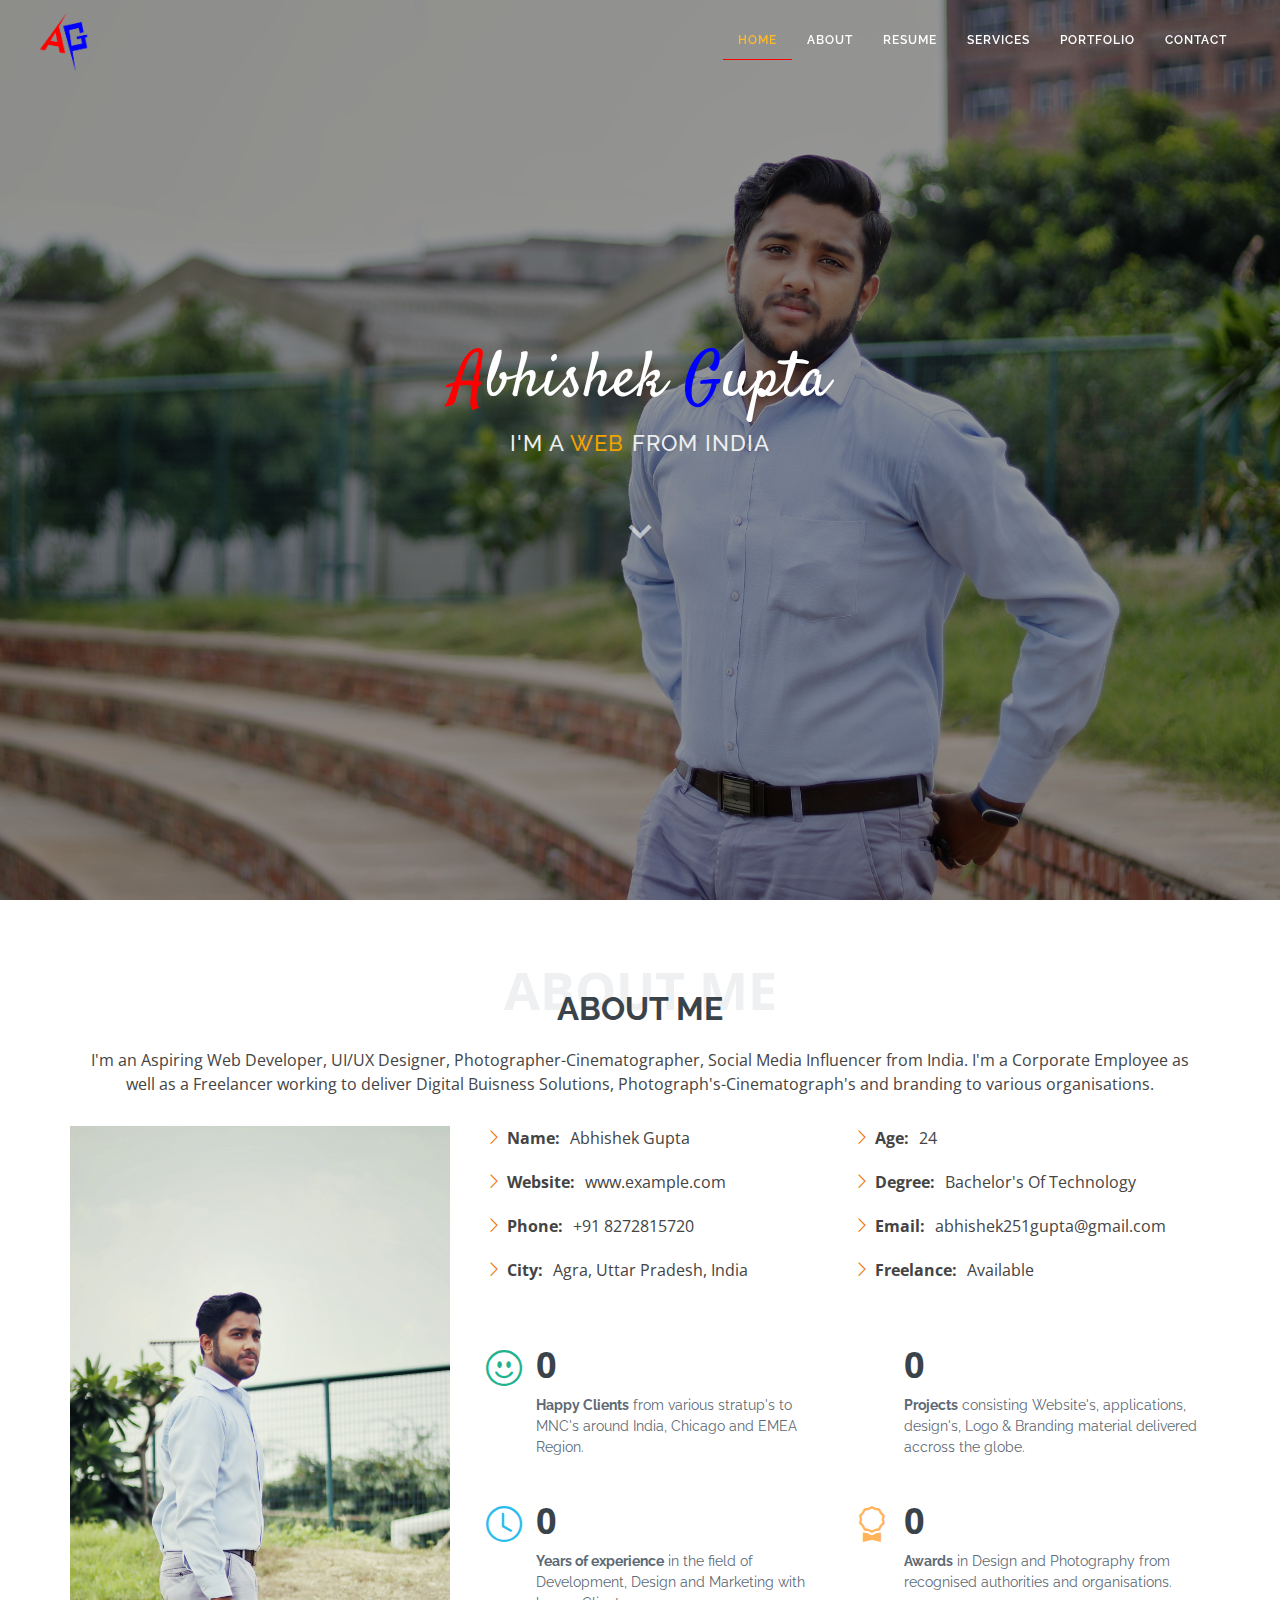
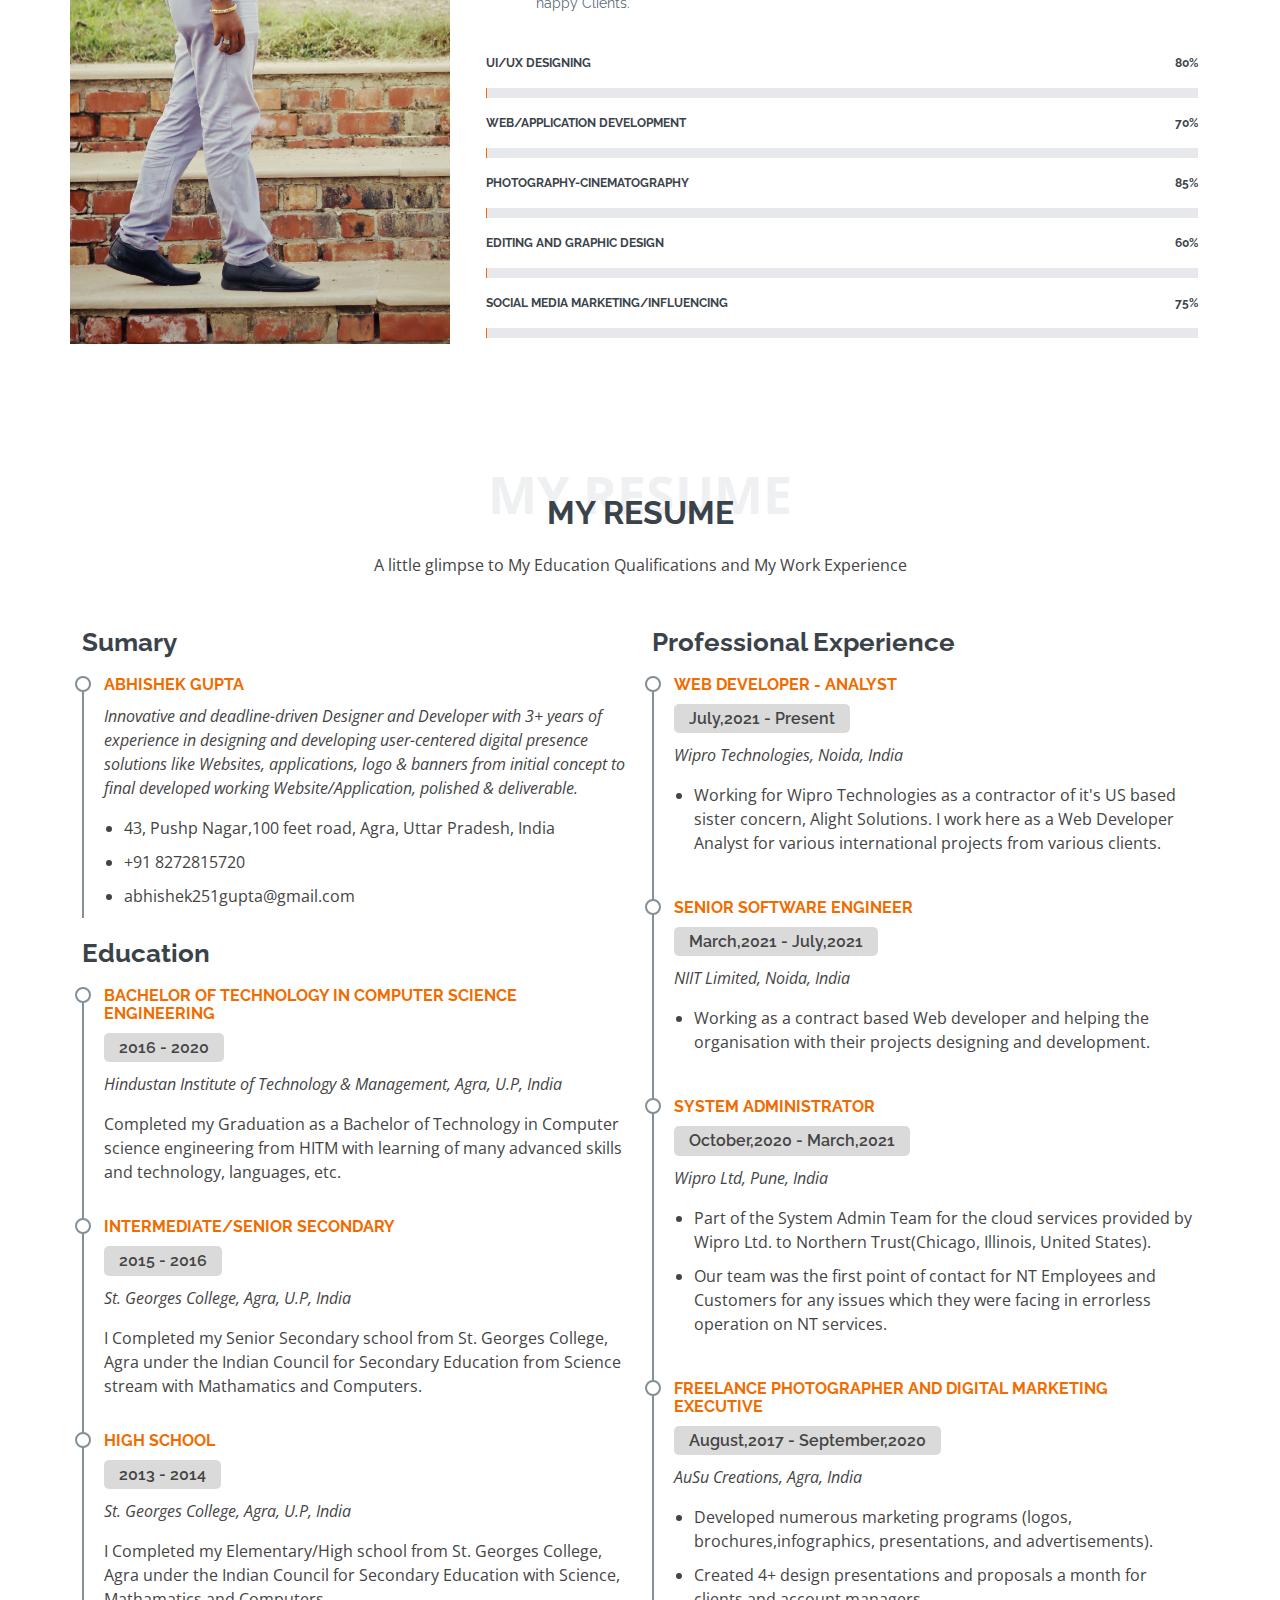
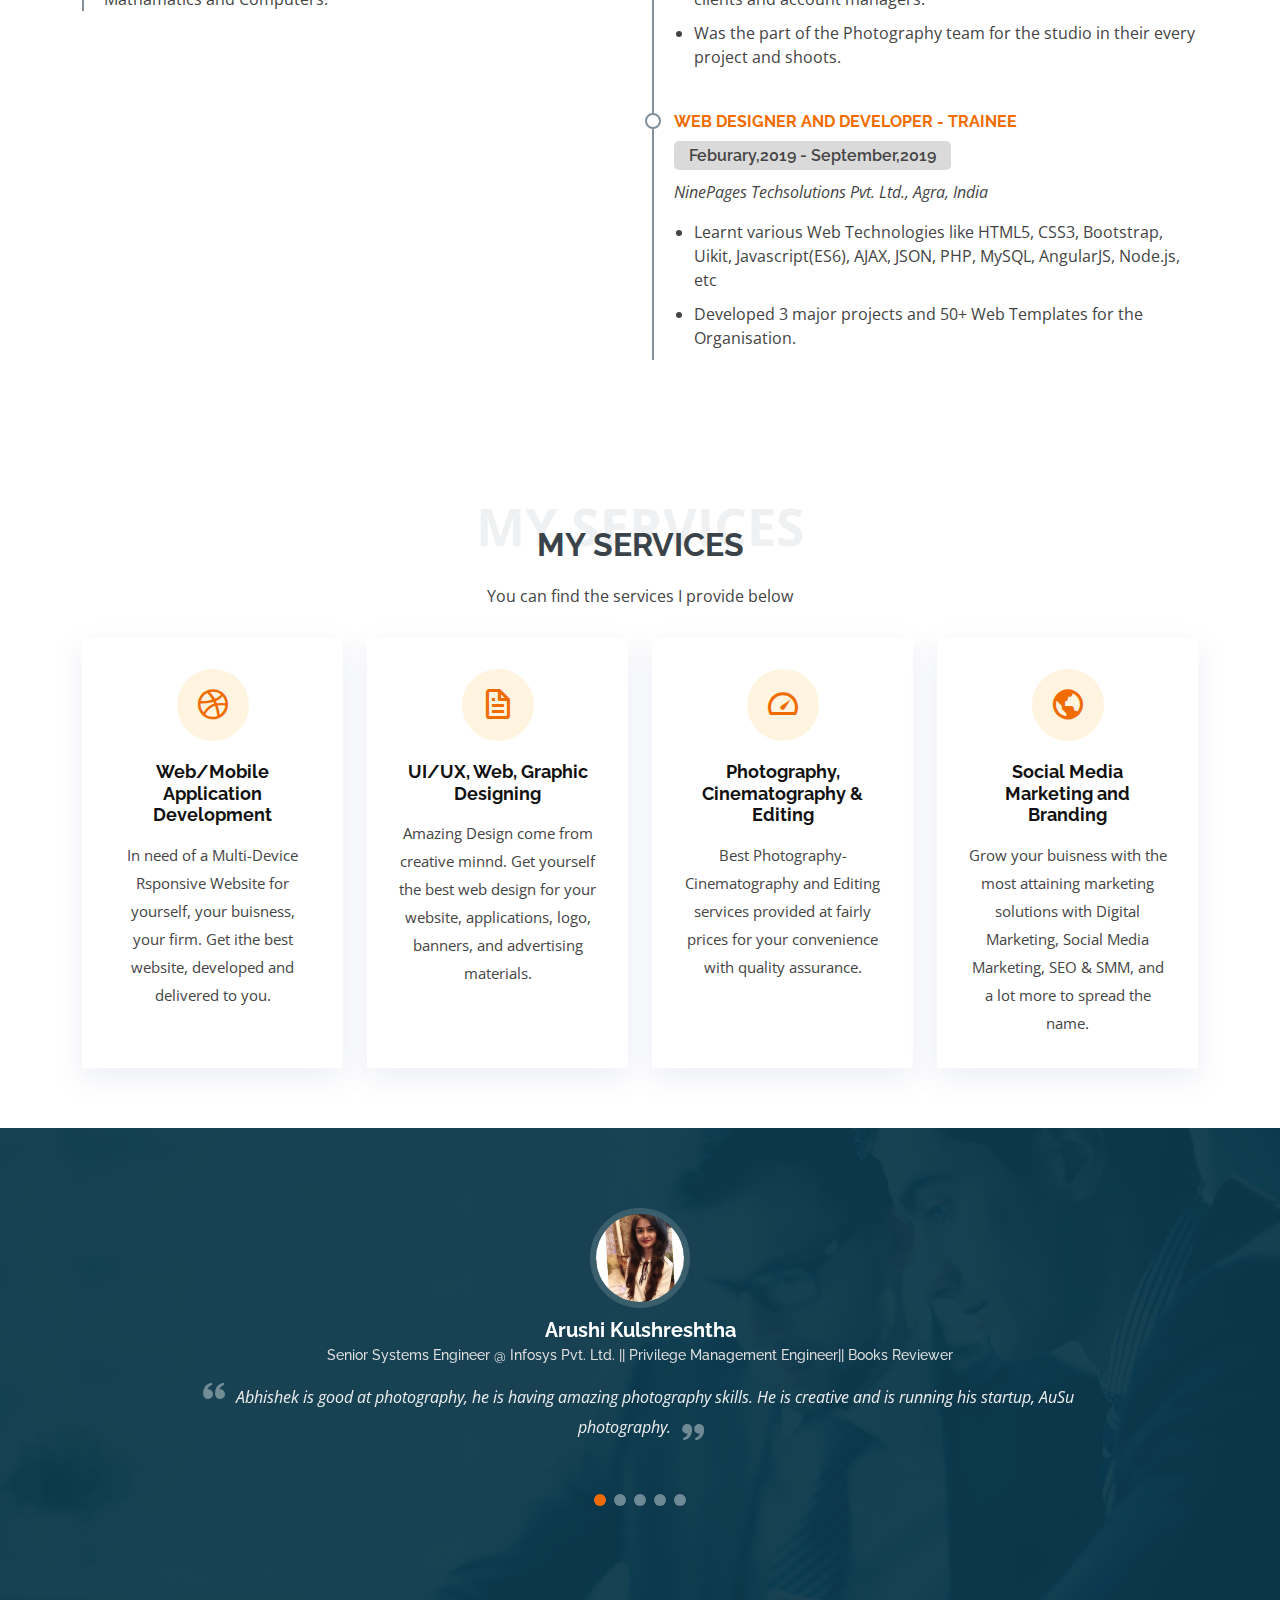
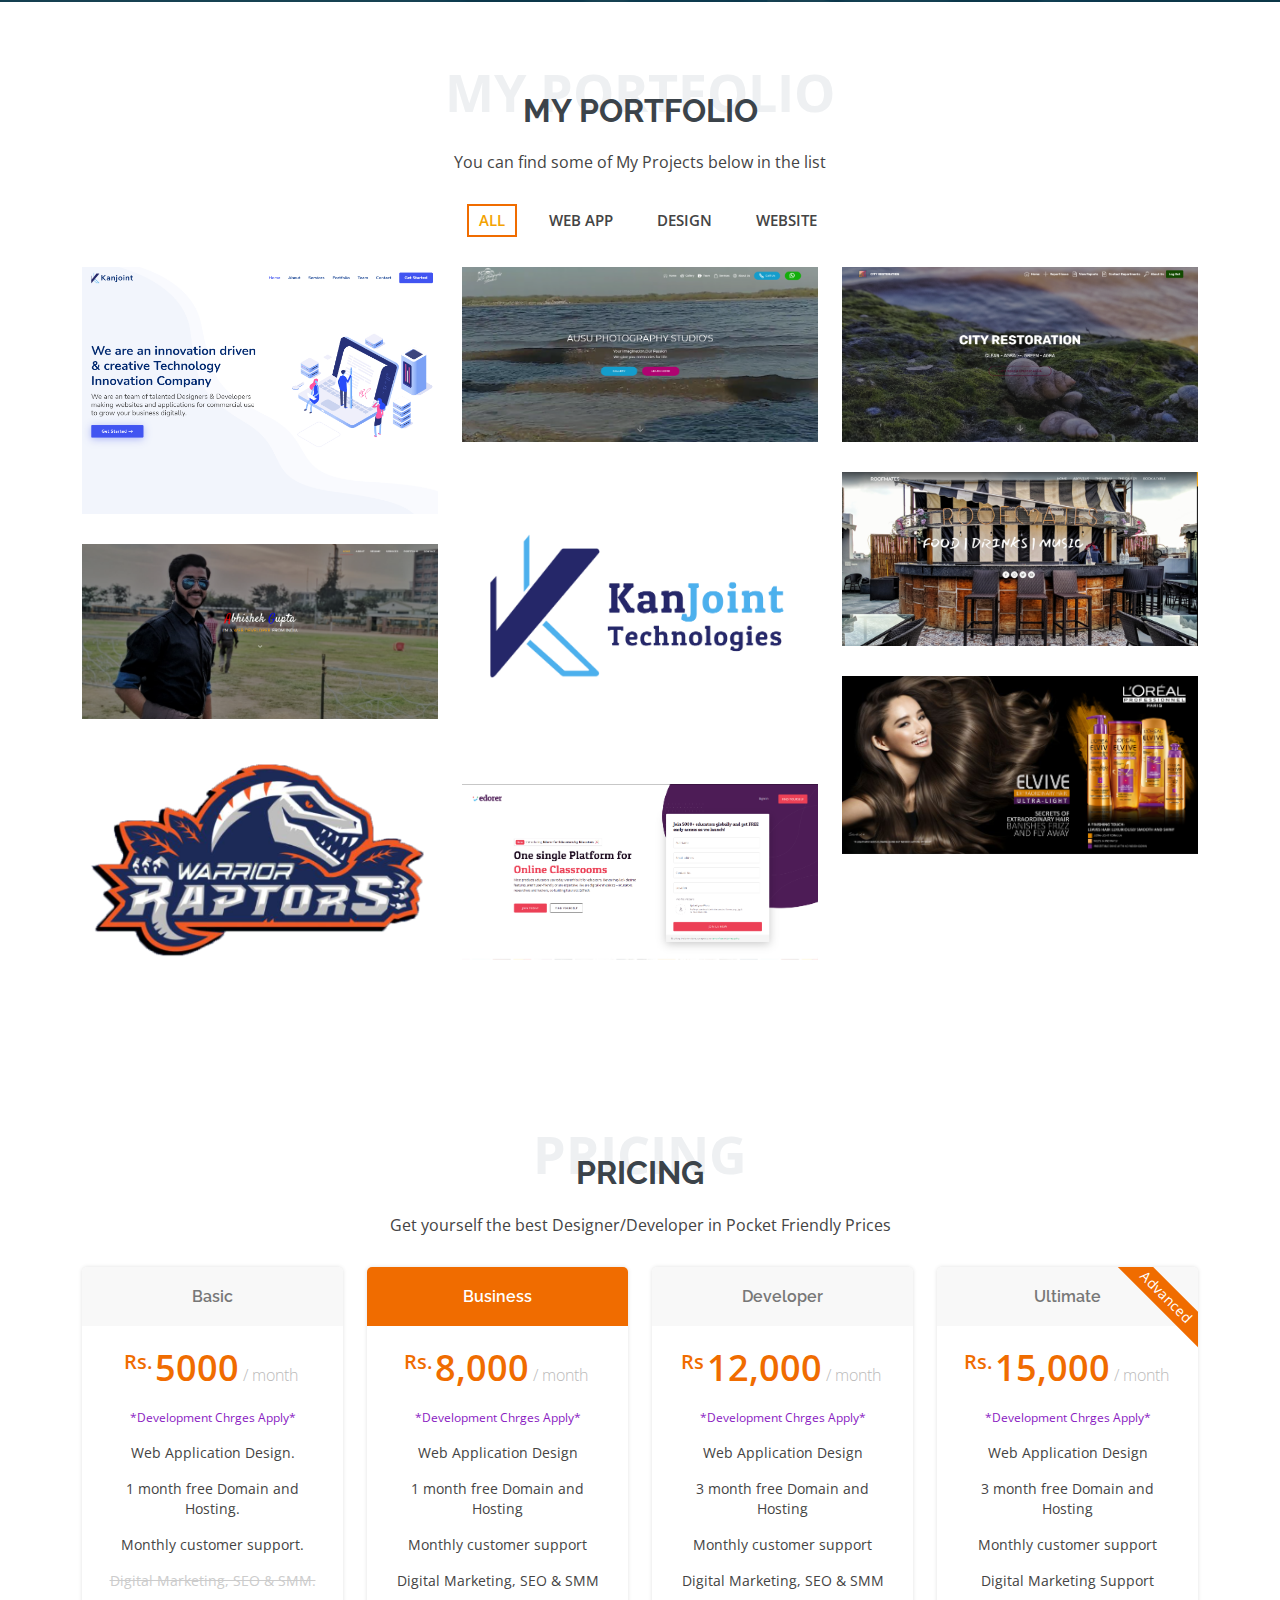
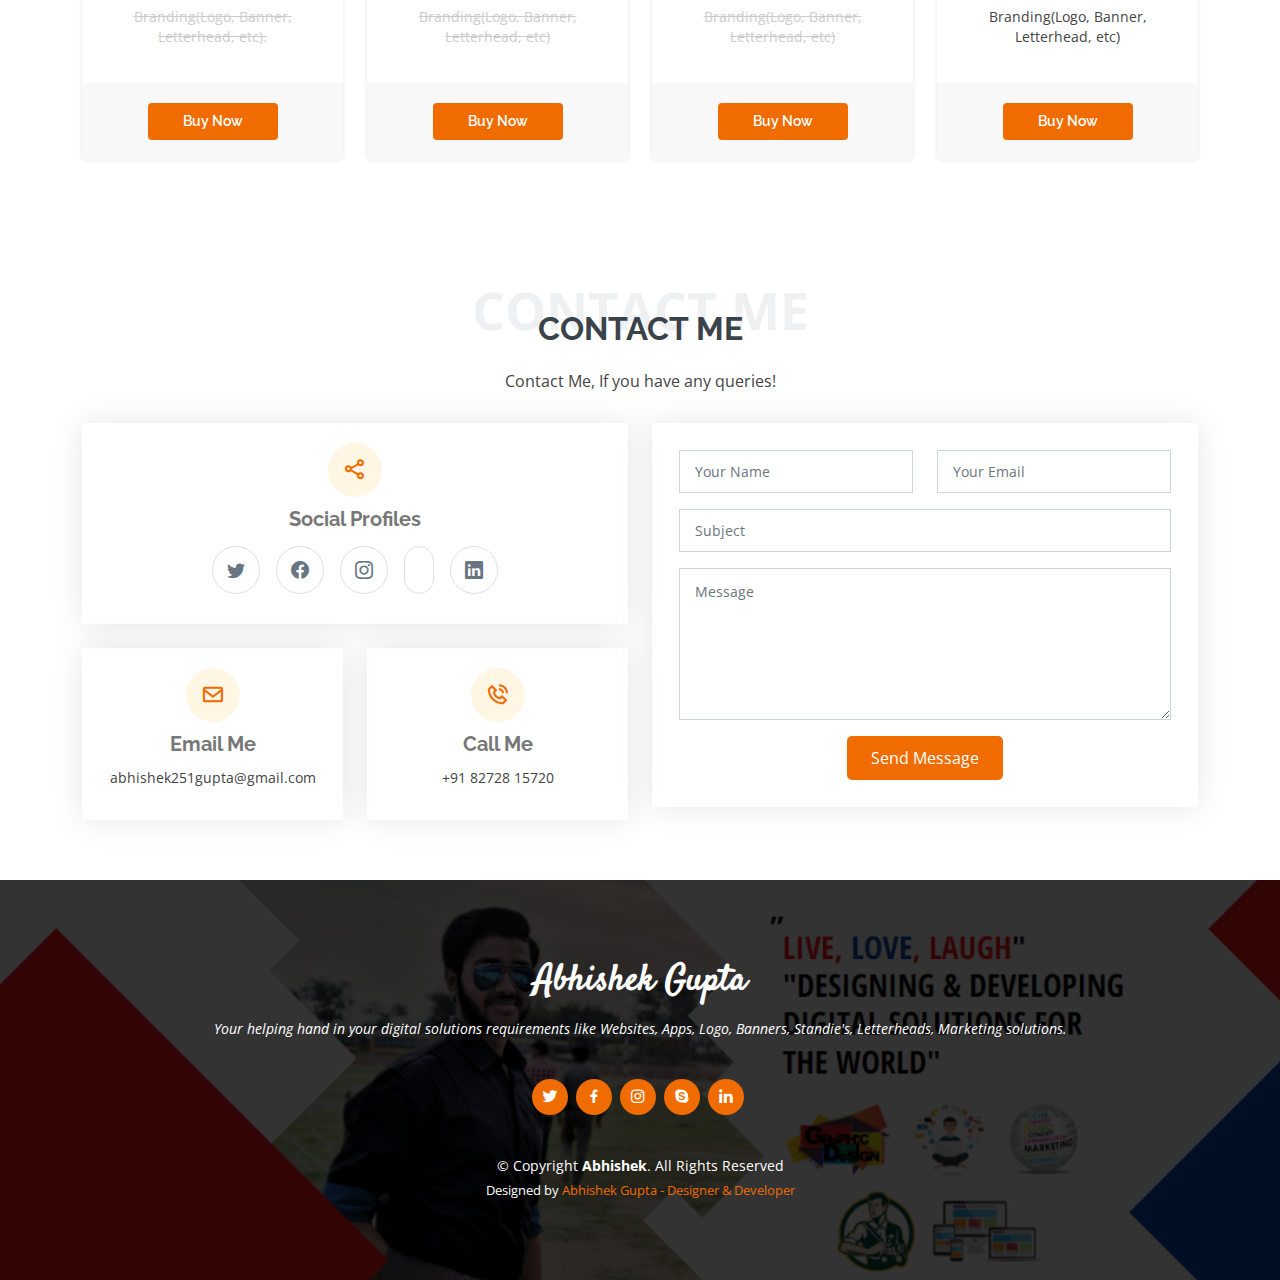
==== commit c7faa741: "Update index.html" ====
--- a/index.html
+++ b/index.html
@@ -84,7 +84,7 @@
                 </div>
                 <div class="col-lg-6">
                   <ul>
-                    <li><i class="bi bi-chevron-right"></i> <strong>Age:</strong> <span>23</span></li>
+                    <li><i class="bi bi-chevron-right"></i> <strong>Age:</strong> <span>24</span></li>
                     <li><i class="bi bi-chevron-right"></i> <strong>Degree:</strong> <span>Bachelor's Of Technology</span></li>
                     <li><i class="bi bi-chevron-right"></i> <strong>Email:</strong> <span>abhishek251gupta@gmail.com</span></li>
                     <li><i class="bi bi-chevron-right"></i> <strong>Freelance:</strong> <span>Available</span></li>
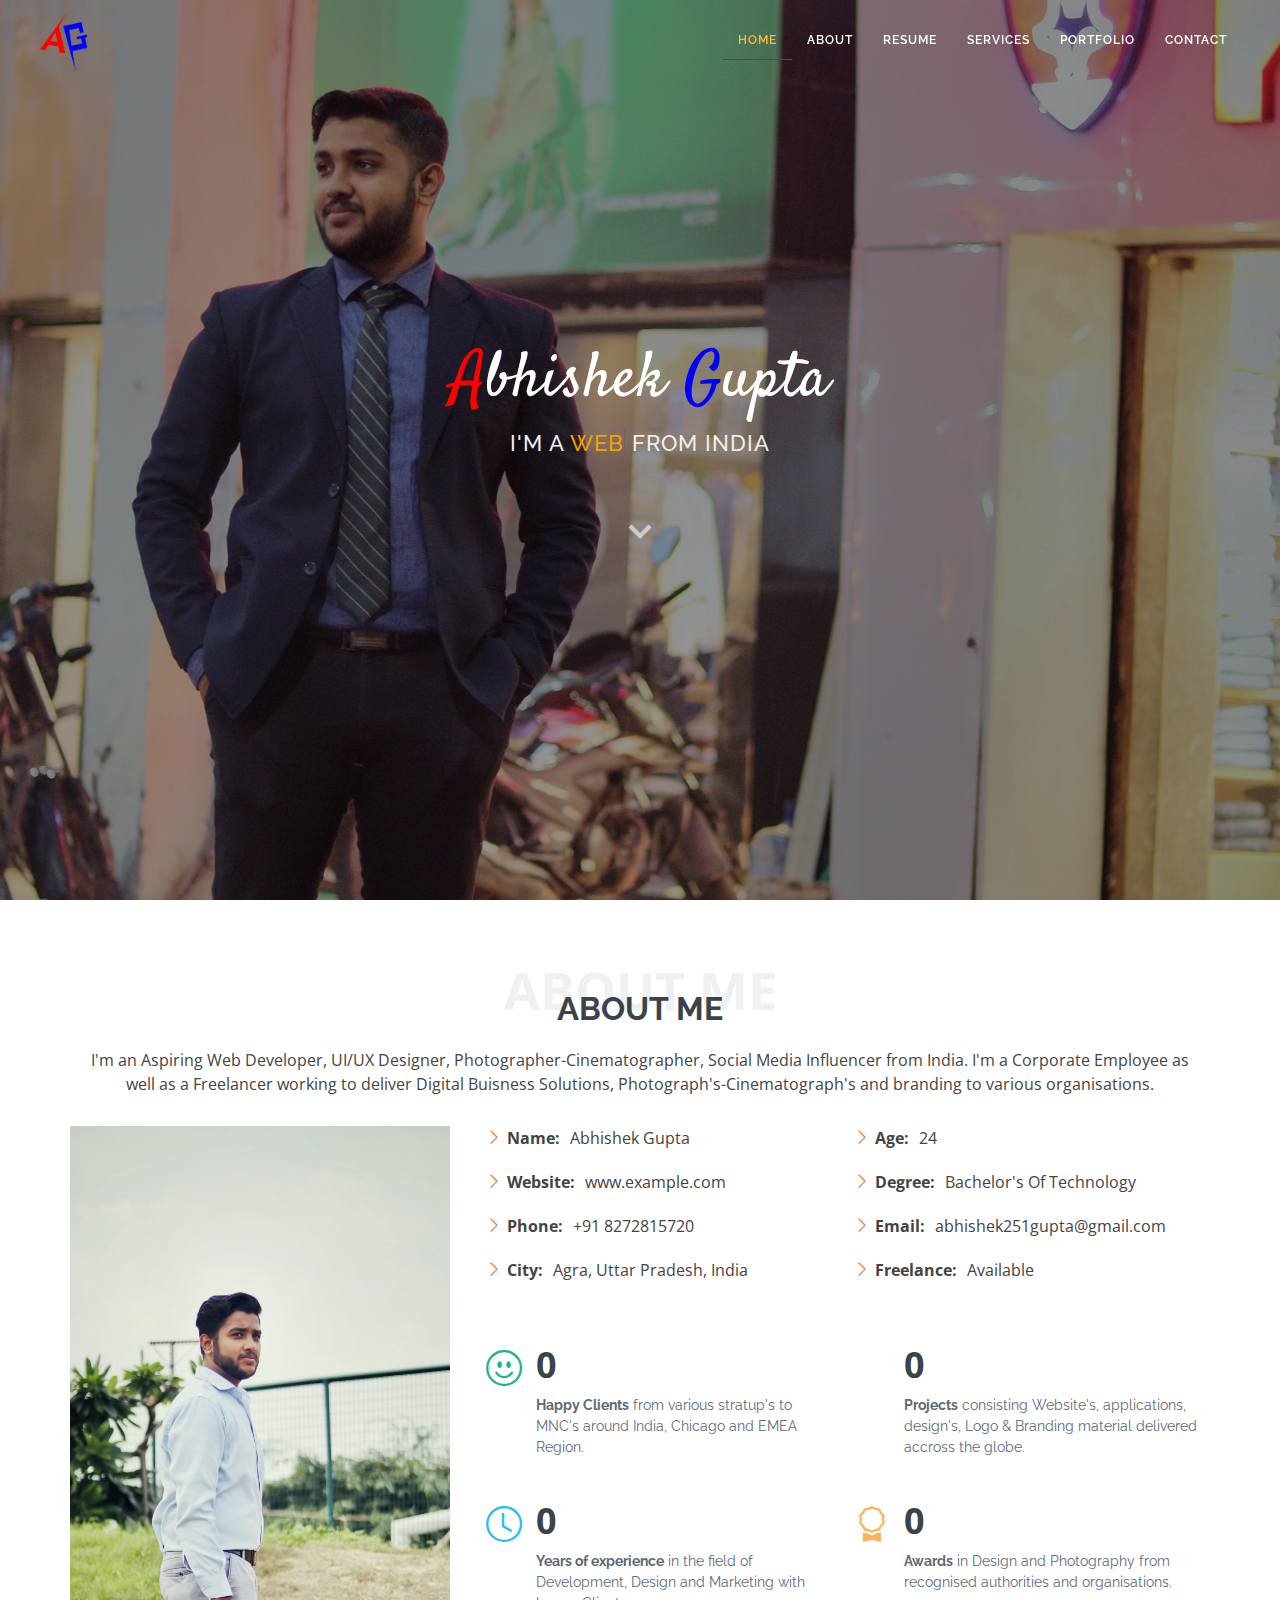
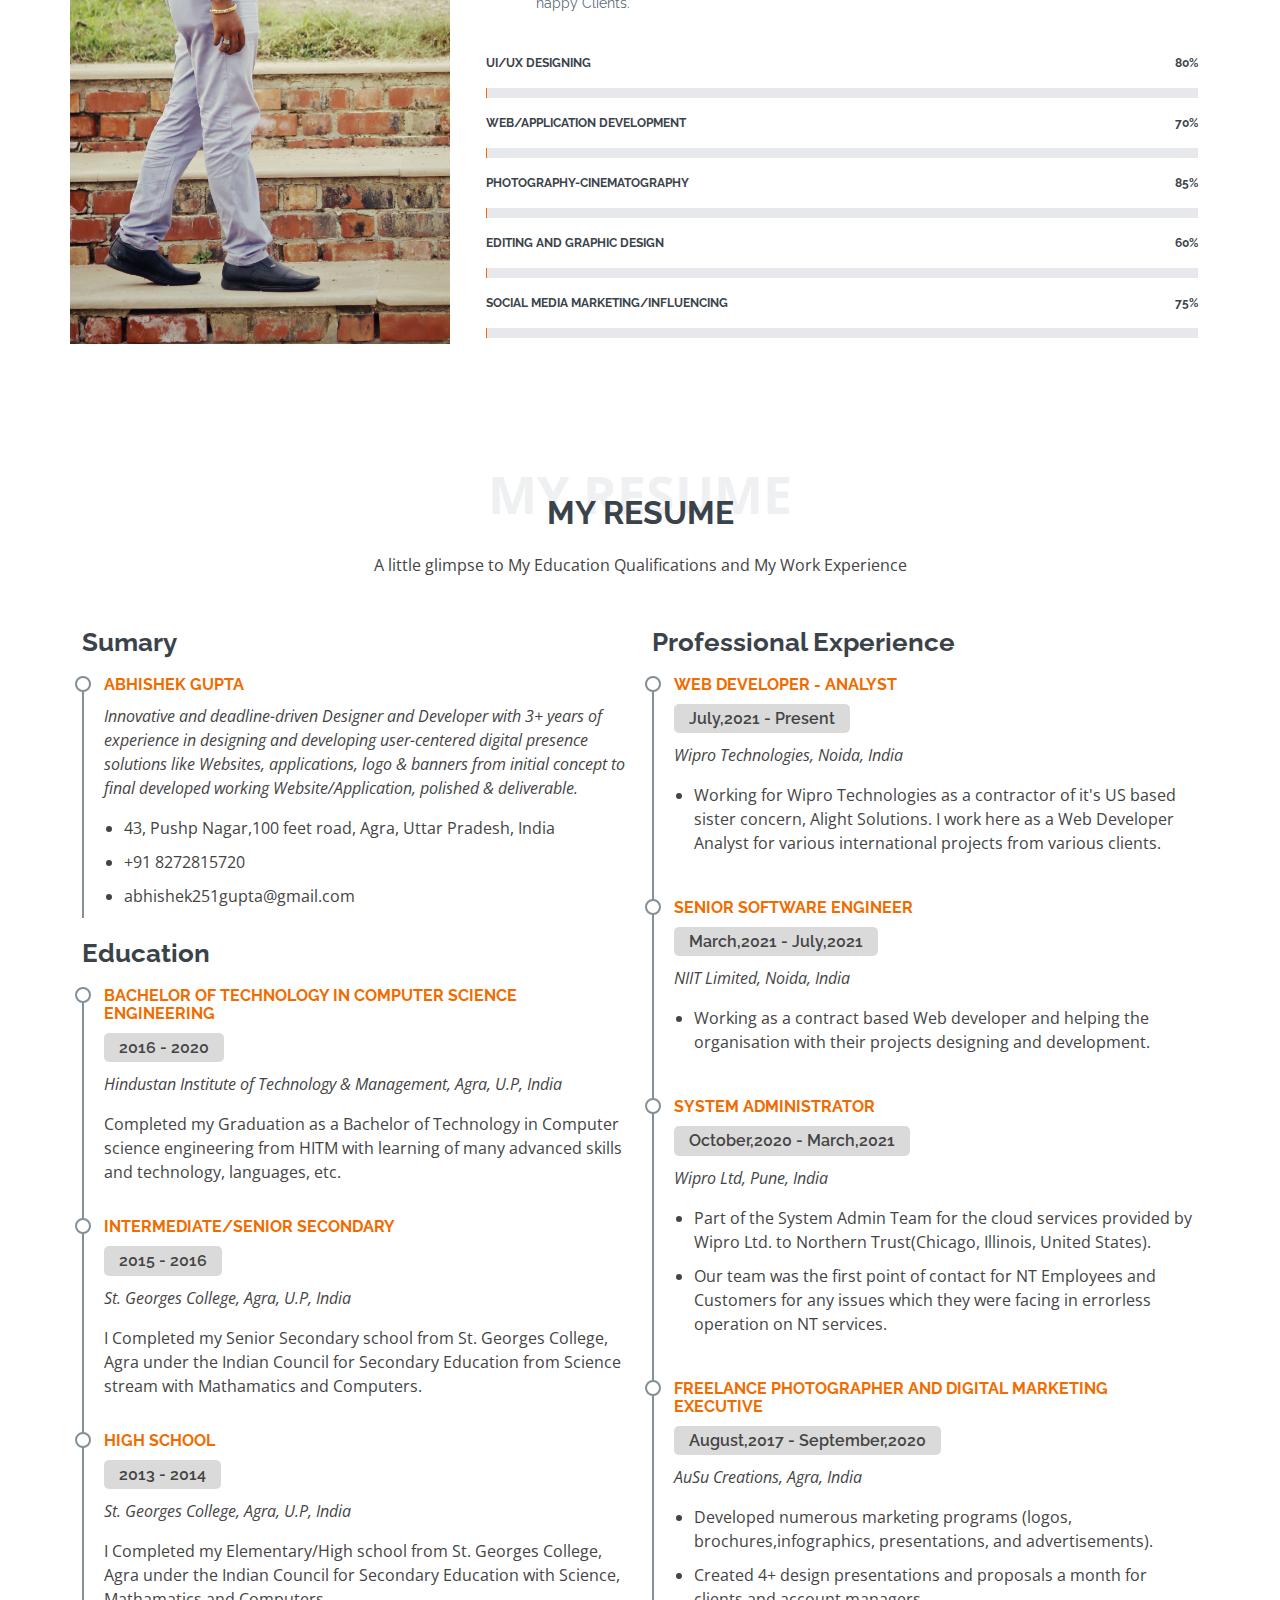
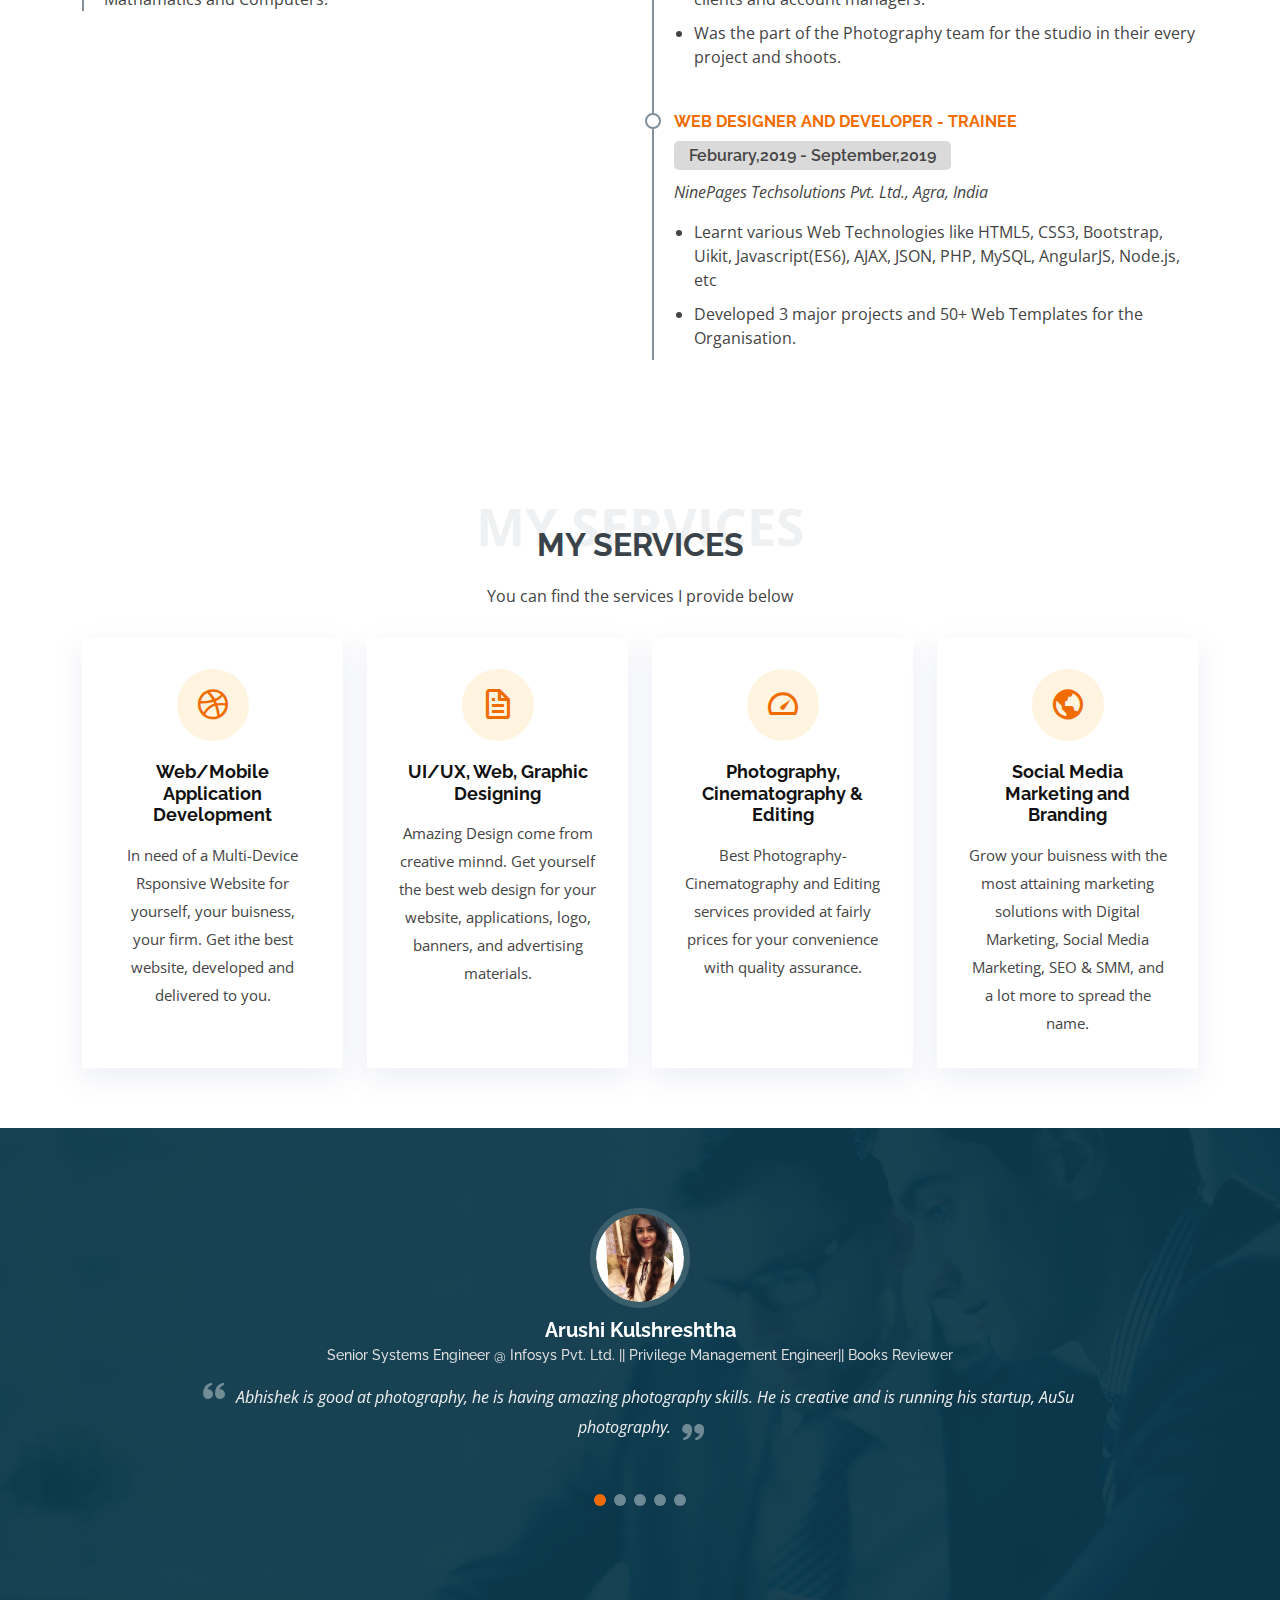
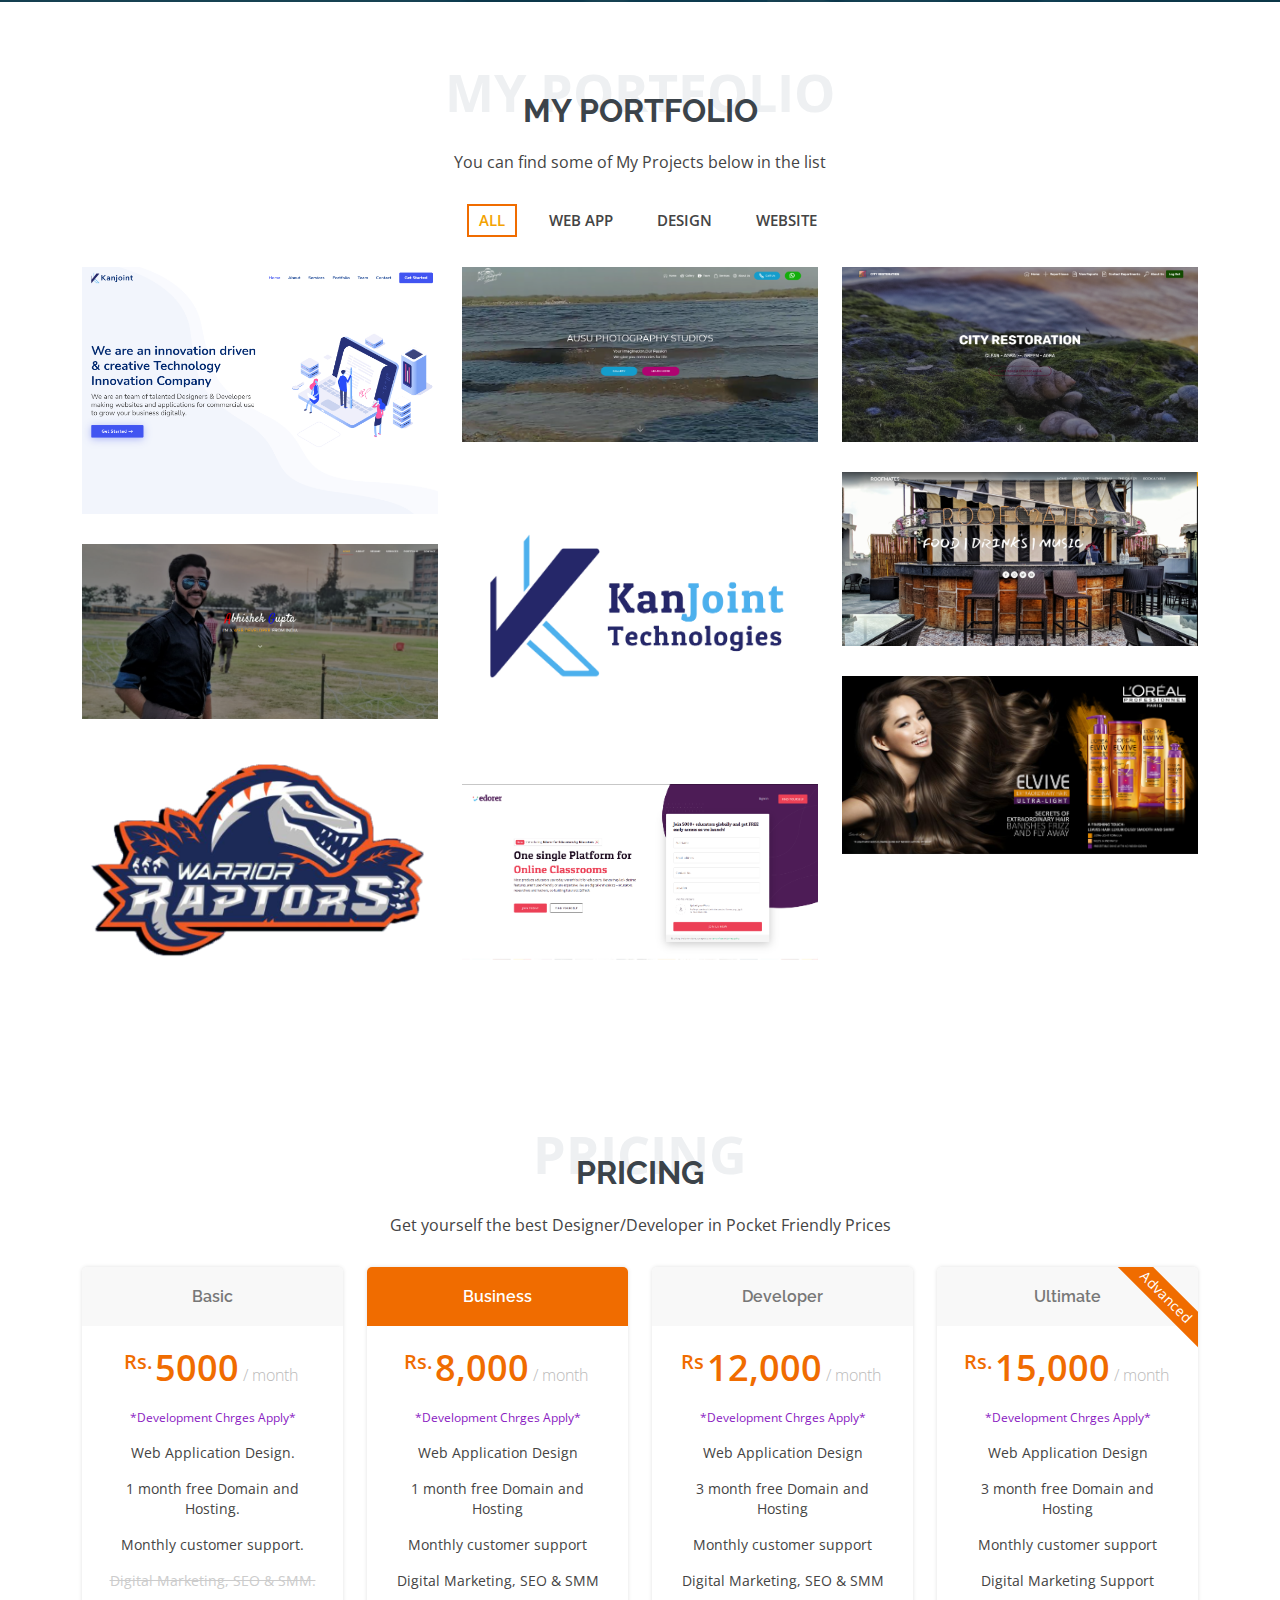
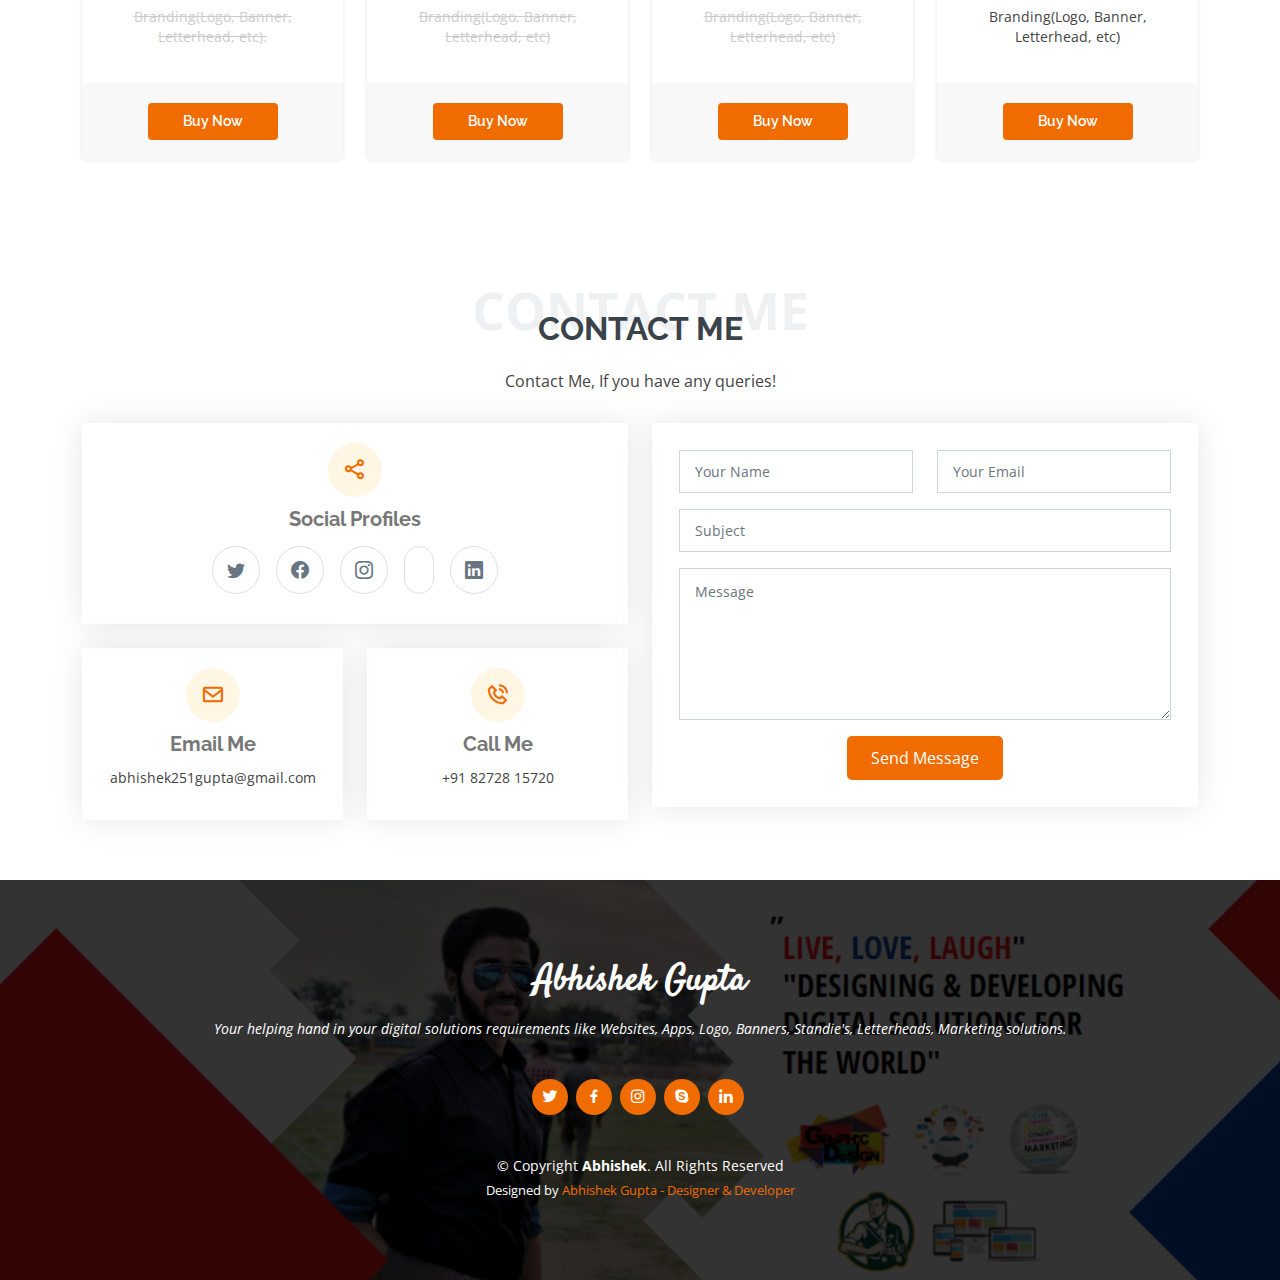
==== commit 19404a1e: "Image update" ====
--- a/index.html
+++ b/index.html
@@ -103,7 +103,7 @@
                 <div class="col-md-6 mt-5 d-md-flex align-items-md-stretch">
                   <div class="count-box">
                     <i class="bi bi-journal-richtextr" style="color: #8a1ac2;"></i>
-                    <span data-purecounter-start="0" data-purecounter-end="38" data-purecounter-duration="1" class="purecounter"></span>
+                    <span data-purecounter-start="0" data-purecounter-end="18" data-purecounter-duration="1" class="purecounter"></span>
                     <p><strong>Projects</strong> consisting Website's, applications, design's, Logo & Branding material delivered accross the globe.</p>
                   </div>
                 </div>
@@ -111,7 +111,7 @@
                 <div class="col-md-6 mt-5 d-md-flex align-items-md-stretch">
                   <div class="count-box">
                     <i class="bi bi-clock" style="color: #2cbdee;"></i>
-                    <span data-purecounter-start="0" data-purecounter-end="3" data-purecounter-duration="1" class="purecounter"></span>
+                    <span data-purecounter-start="0" data-purecounter-end="4" data-purecounter-duration="1" class="purecounter"></span>
                     <p><strong>Years of experience</strong> in the field of Development, Design and Marketing with happy Clients.</p>
                   </div>
                 </div>
@@ -458,7 +458,7 @@
               <h4>Kanjoint Technologies</h4>
               <p>Logo Design</p>
               <a href="assets/img/portfolio/portfolio-4.jpg" data-gallery="portfolioGallery" class="portfolio-lightbox preview-link" title="Kanjoint Technologies Logo"><i class="bx bx-plus"></i></a>
-              <a href="#" class="details-link" title="More Details"><i class="bx bx-link"></i></a>
+              <a href="https://ausuphotography.github.io/KanjointTechnologies/" class="details-link" title="More Details"><i class="bx bx-link"></i></a>
             </div>
           </div>
 
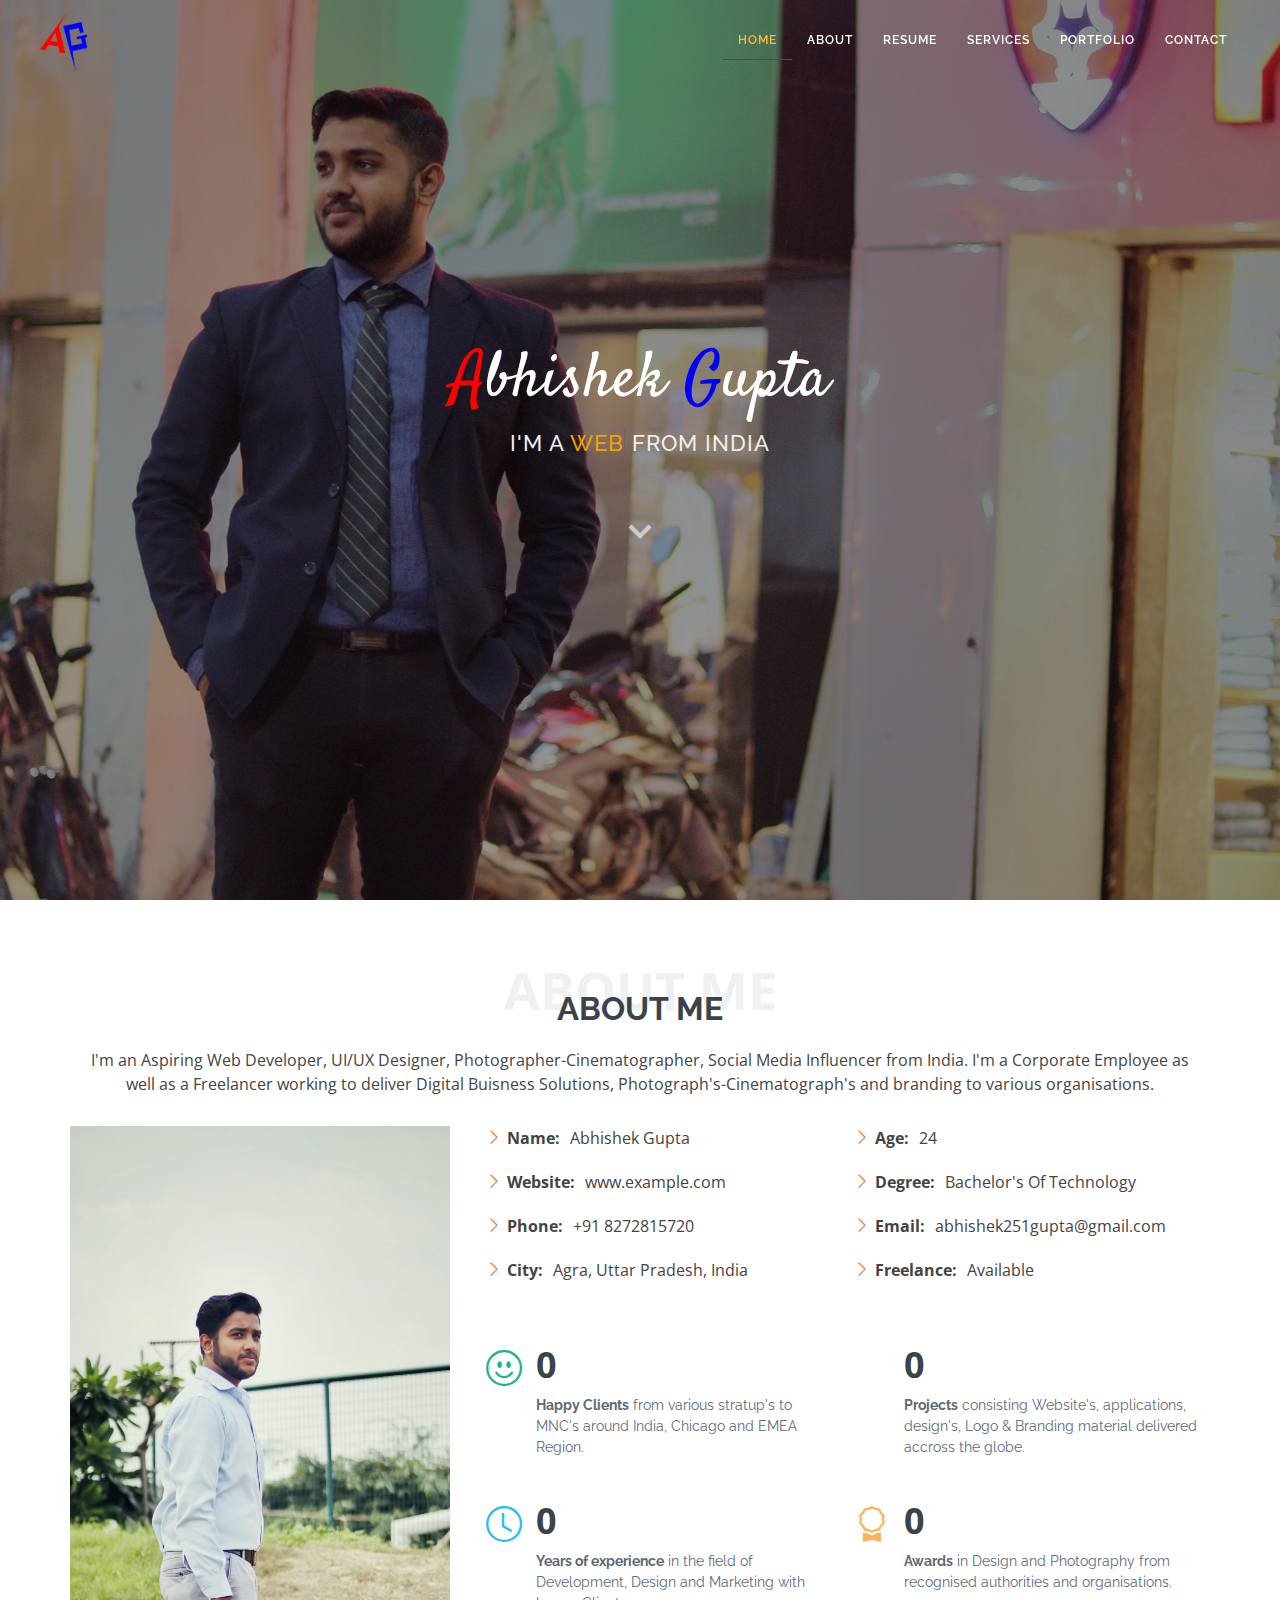
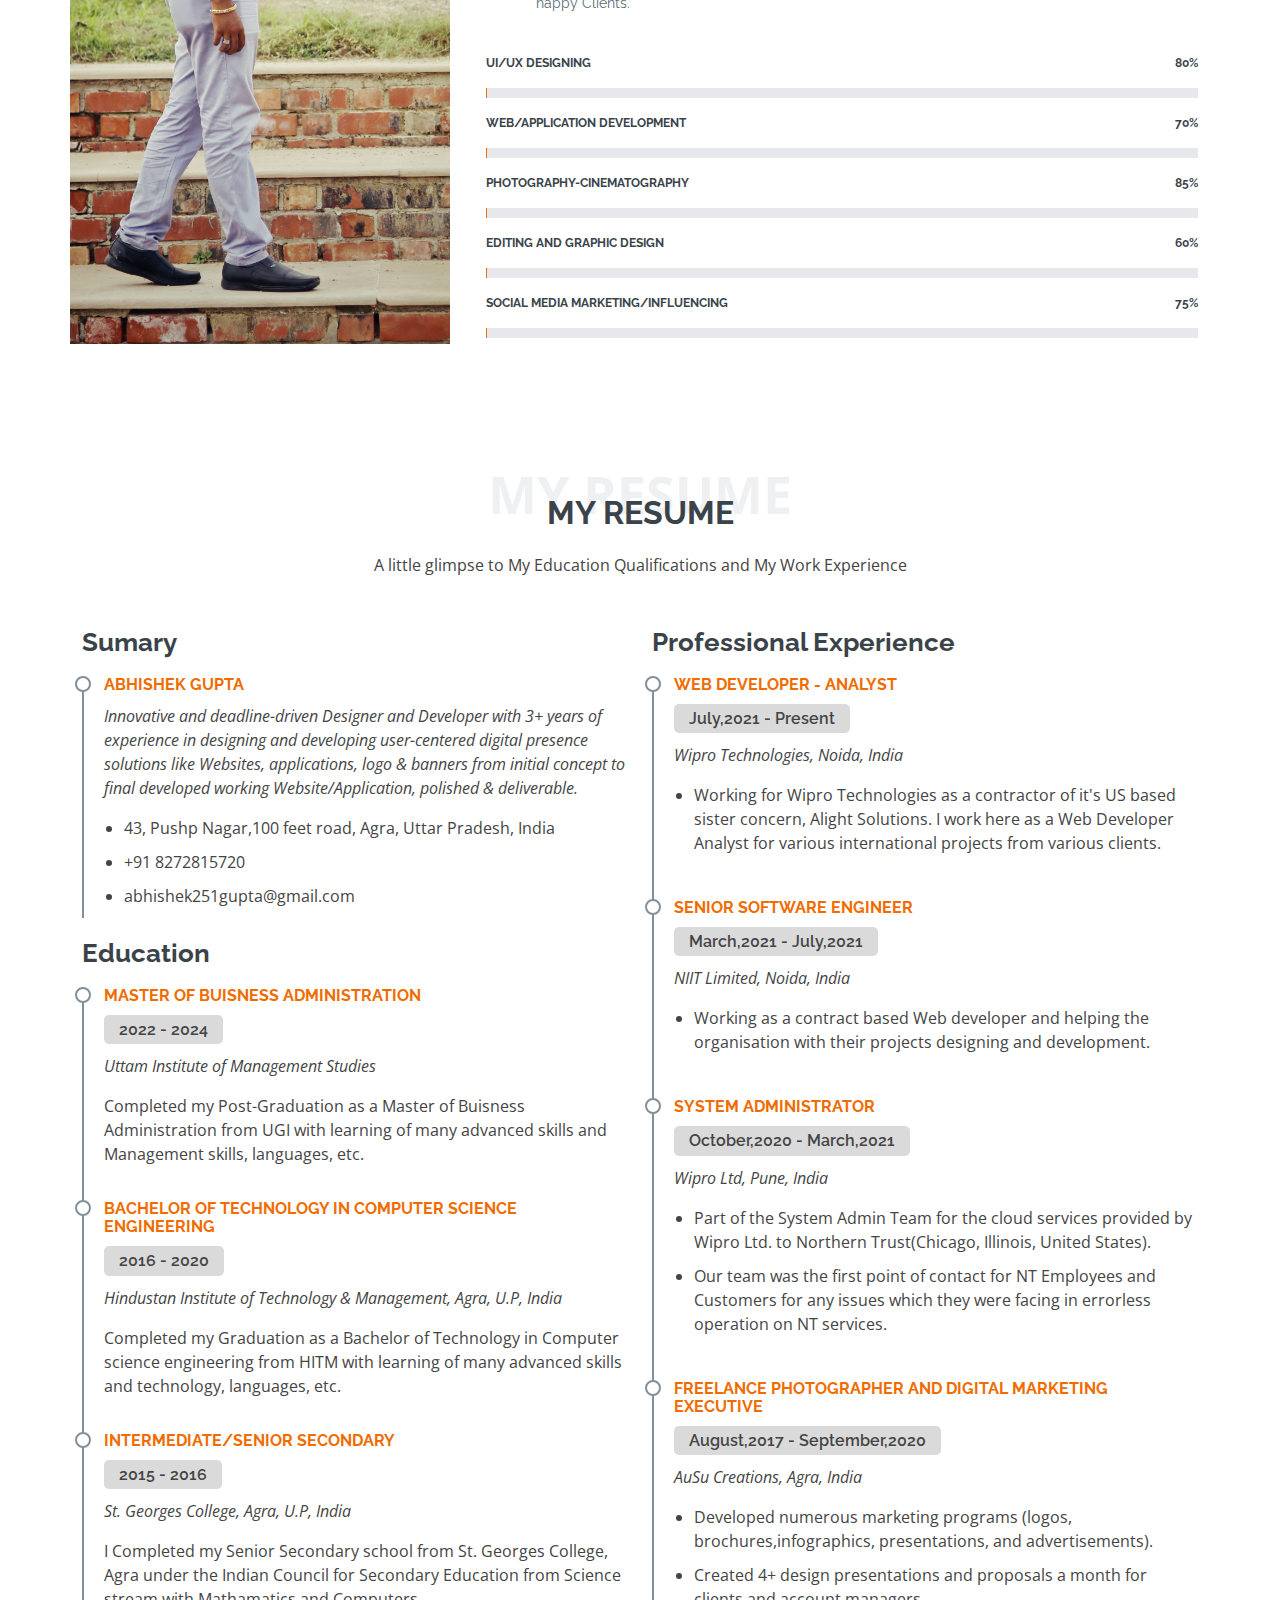
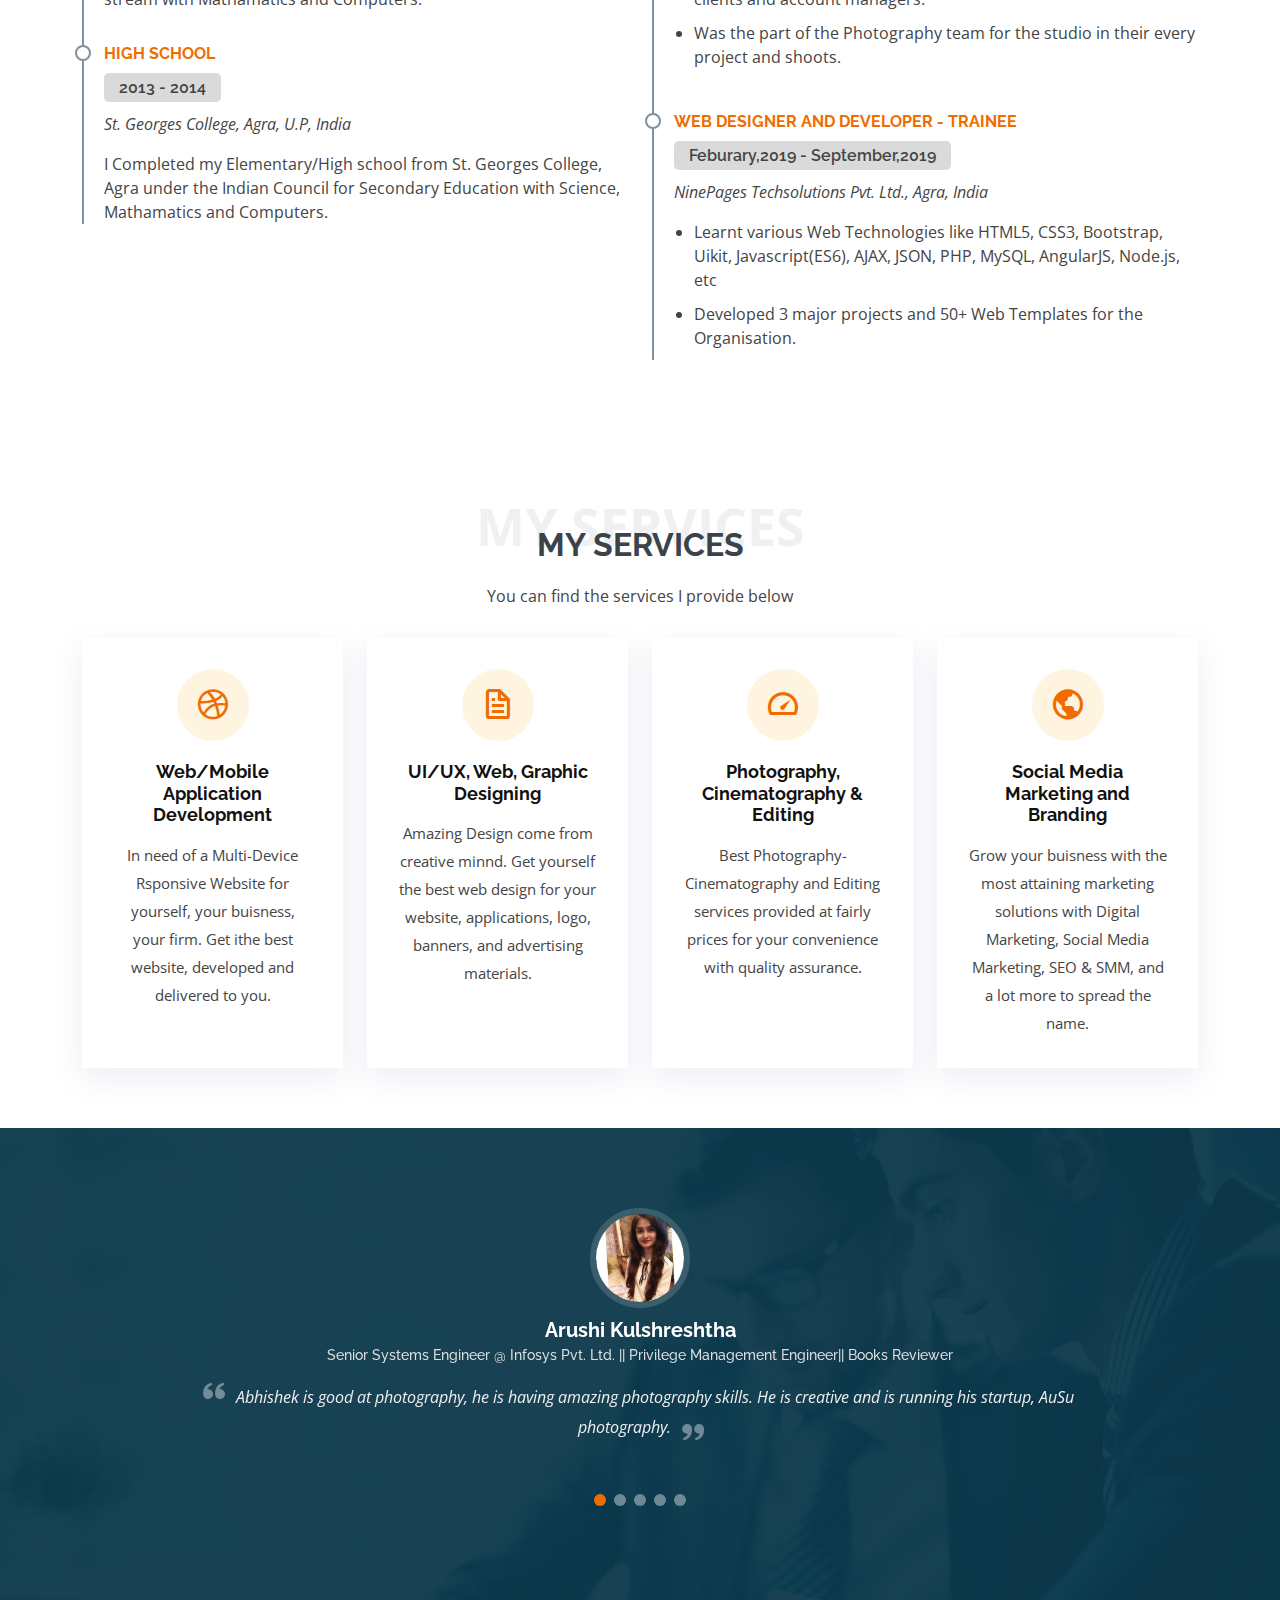
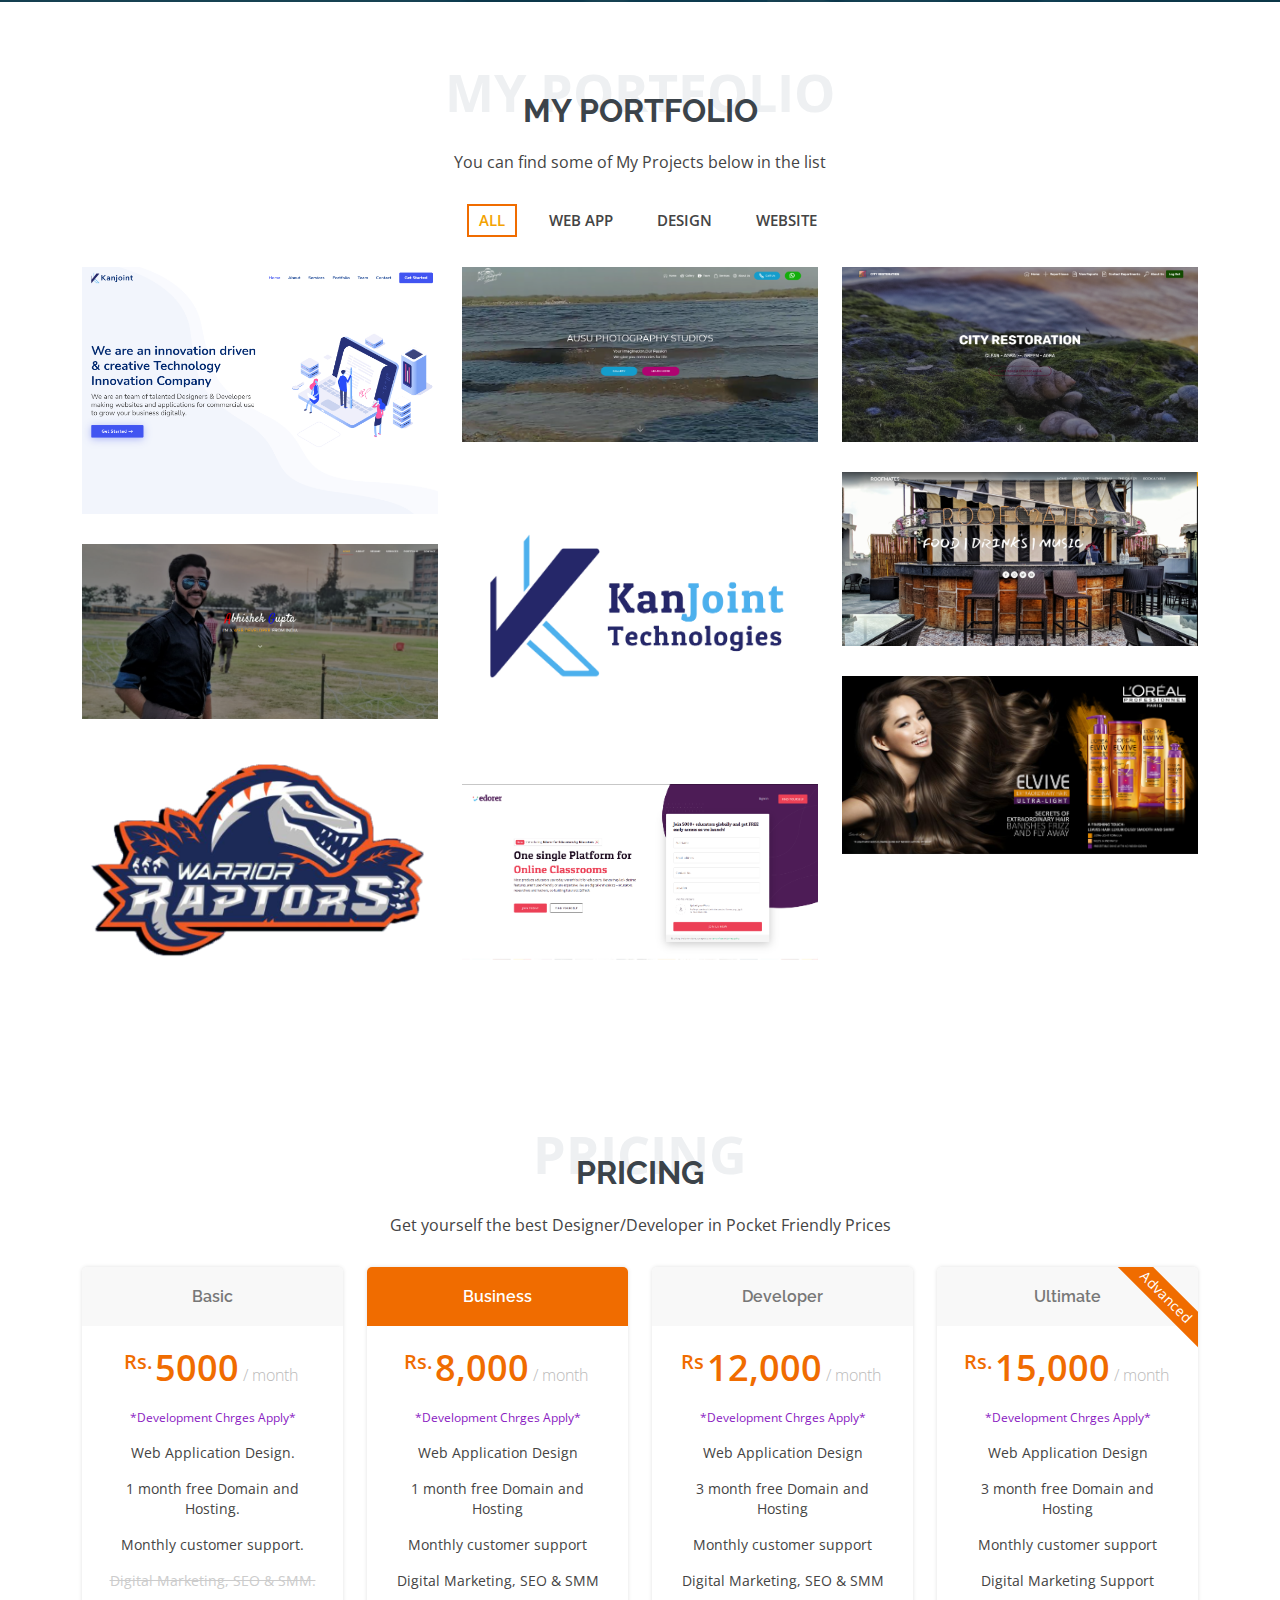
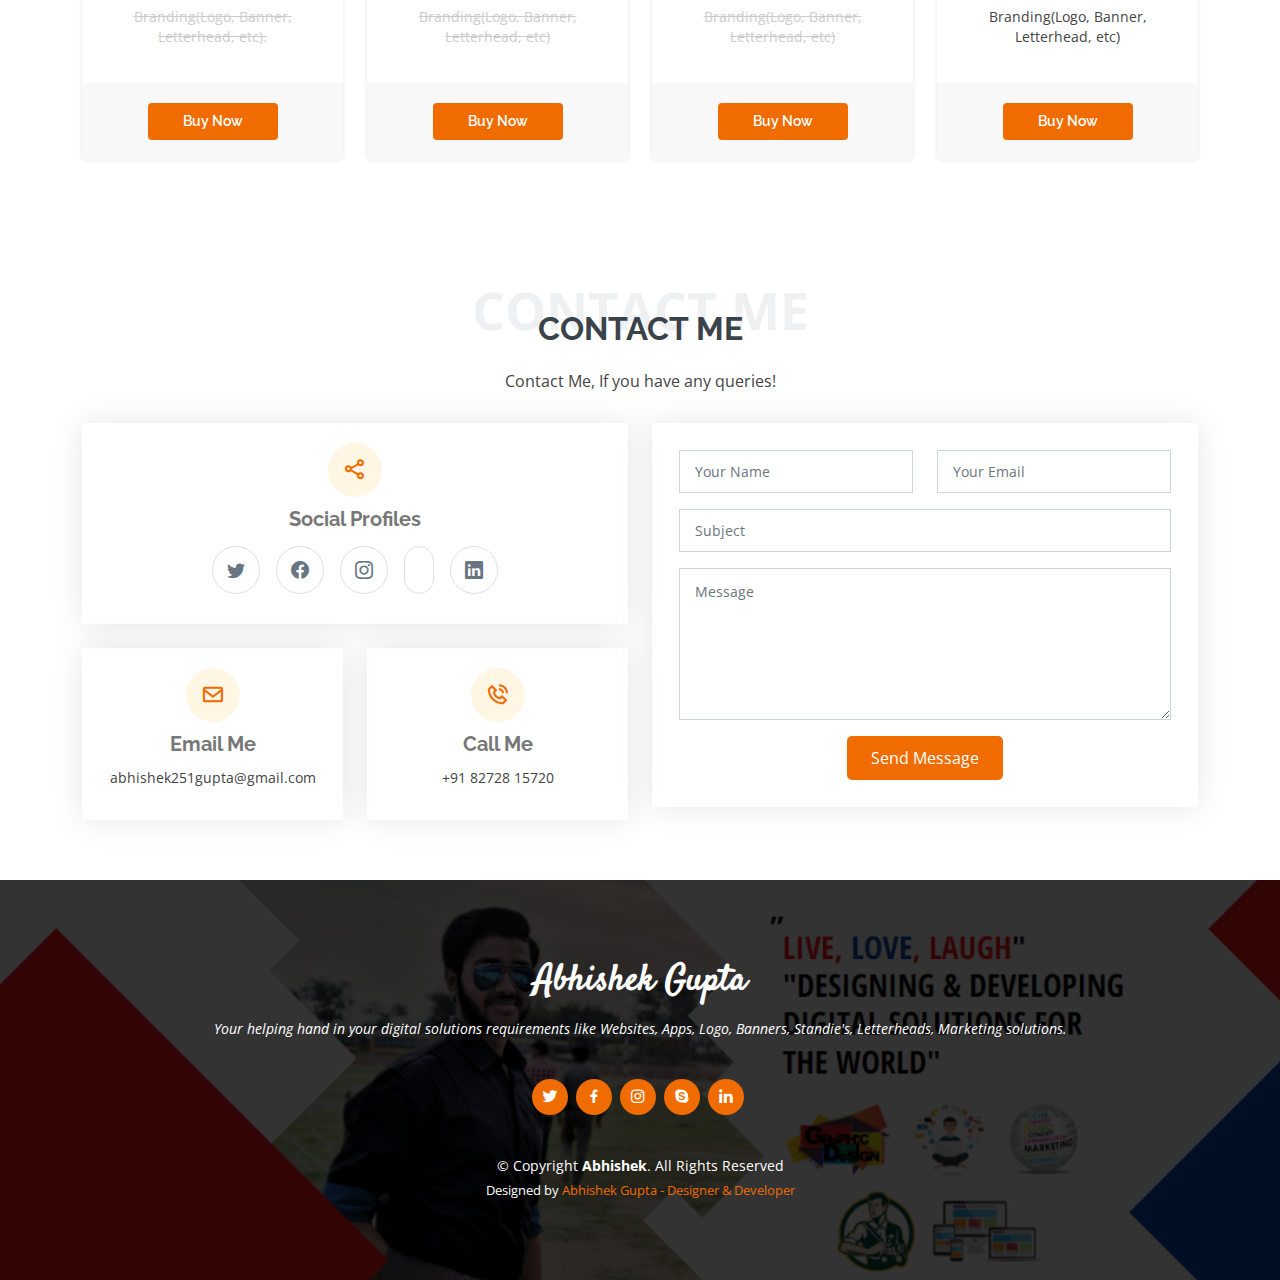
==== commit 6bda2266: "Update index.html" ====
--- a/index.html
+++ b/index.html
@@ -197,6 +197,12 @@
 
             <h3 class="resume-title">Education</h3>
             <div class="resume-item">
+              <h4>Master of Buisness Administration</h4>
+              <h5>2022 - 2024</h5>
+              <p><em>Uttam Institute of Management Studies</em></p>
+              <p>Completed my Post-Graduation as a Master of Buisness Administration from UGI with learning of many advanced skills and Management skills, languages, etc.</p>
+            </div>
+            <div class="resume-item">
               <h4>Bachelor of Technology in Computer science engineering</h4>
               <h5>2016 - 2020</h5>
               <p><em>Hindustan Institute of Technology & Management, Agra, U.P, India</em></p>
